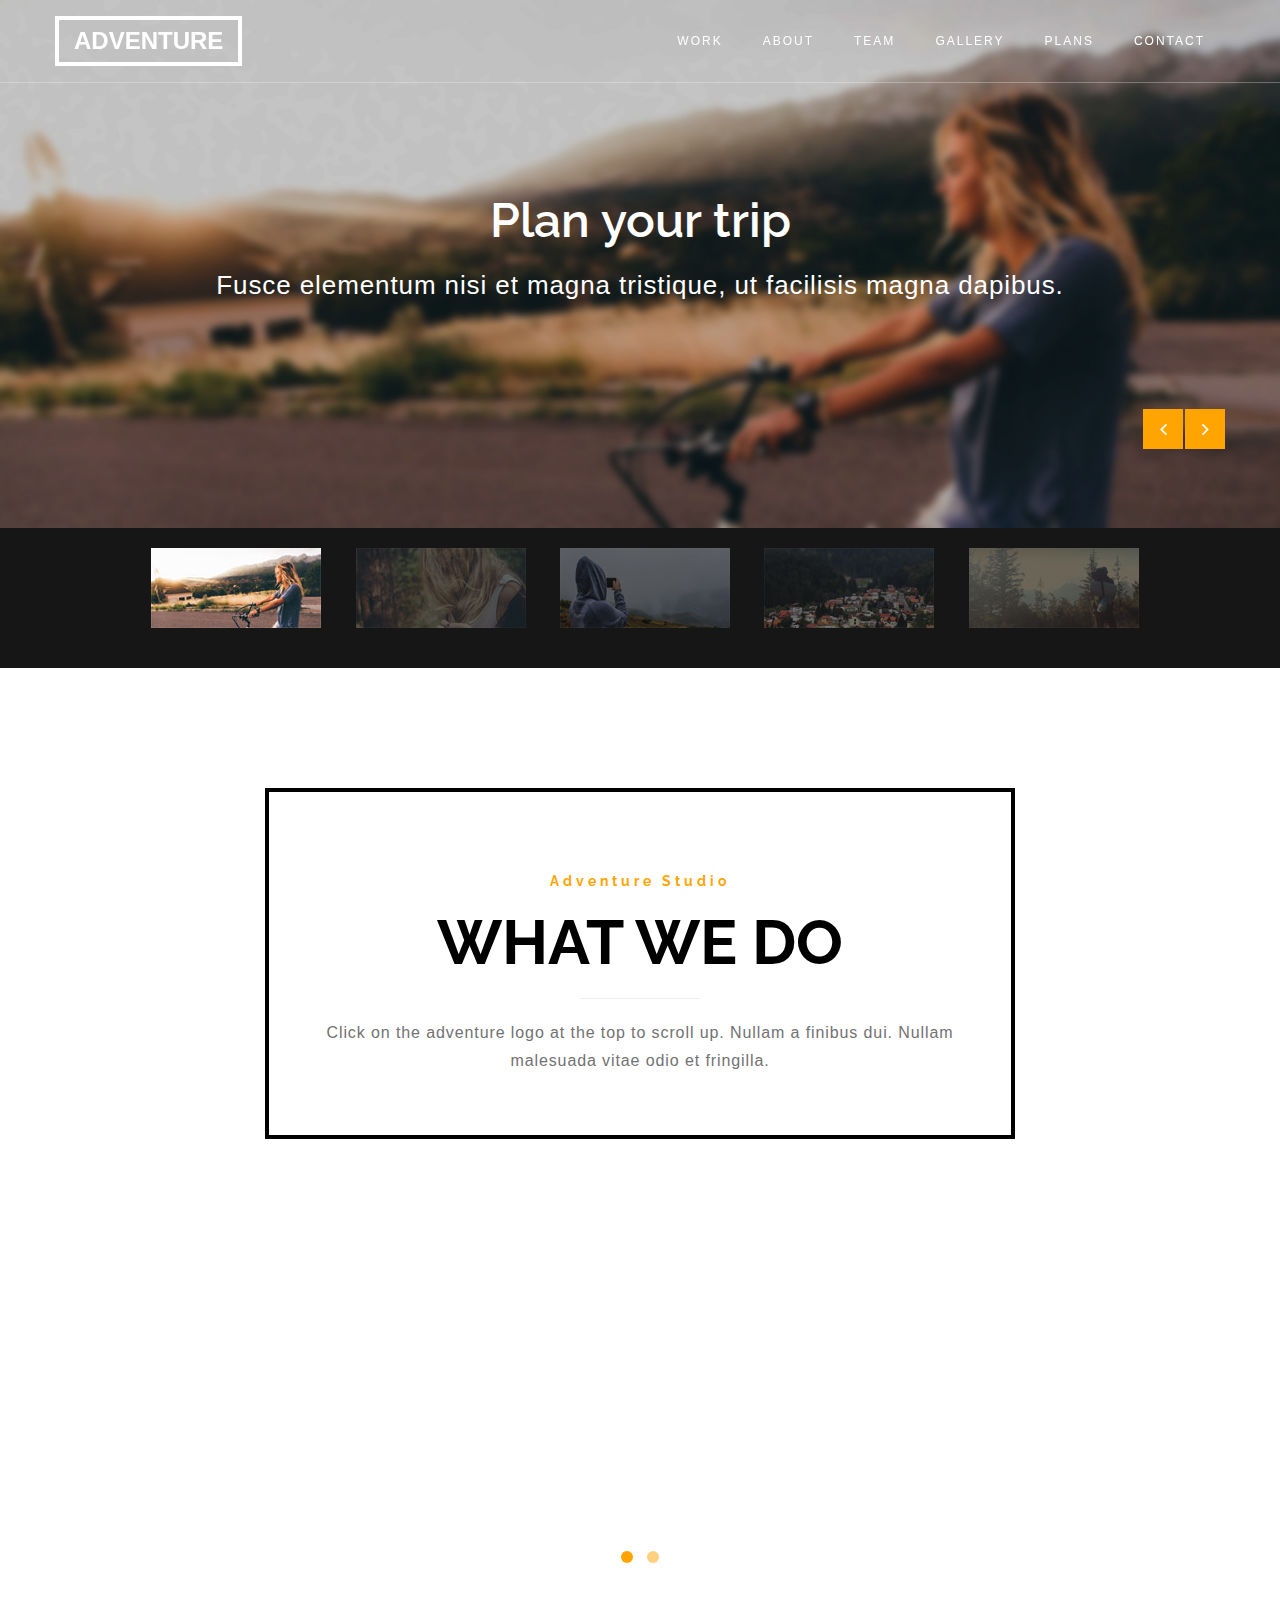
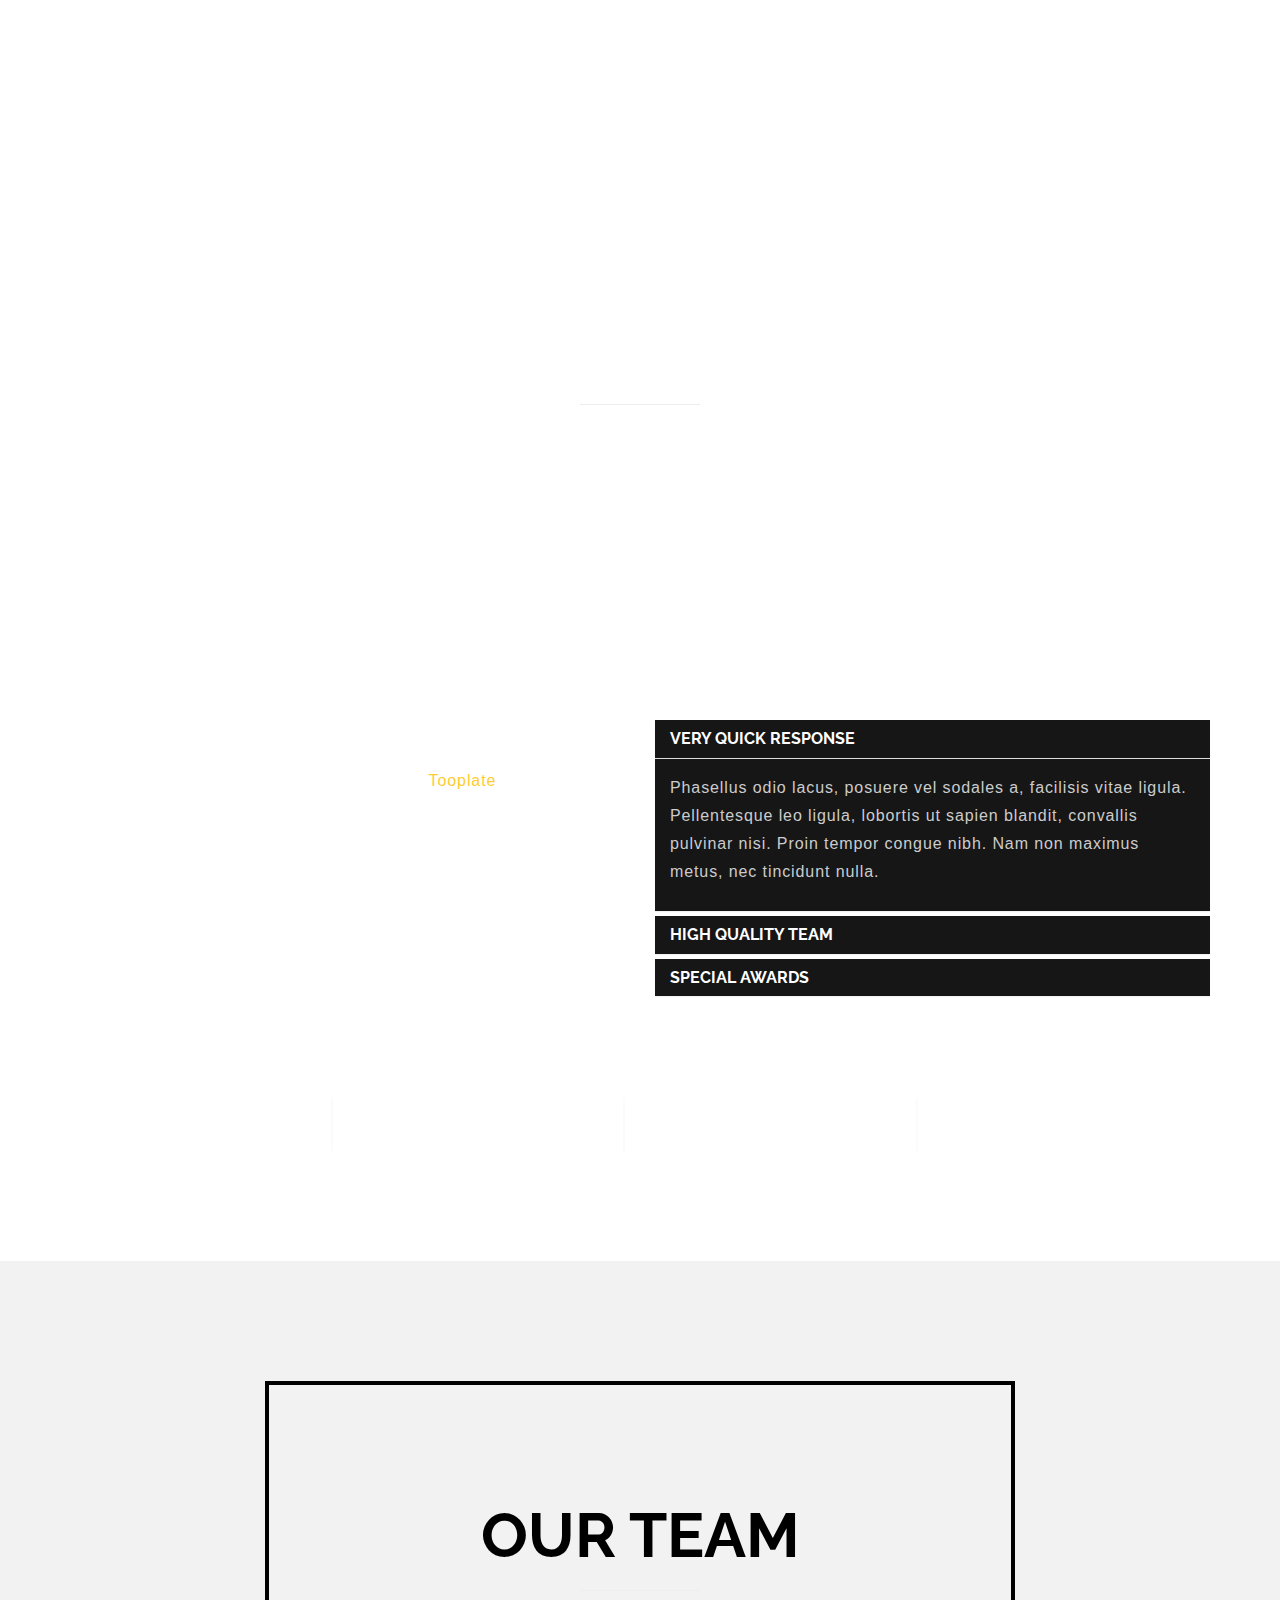
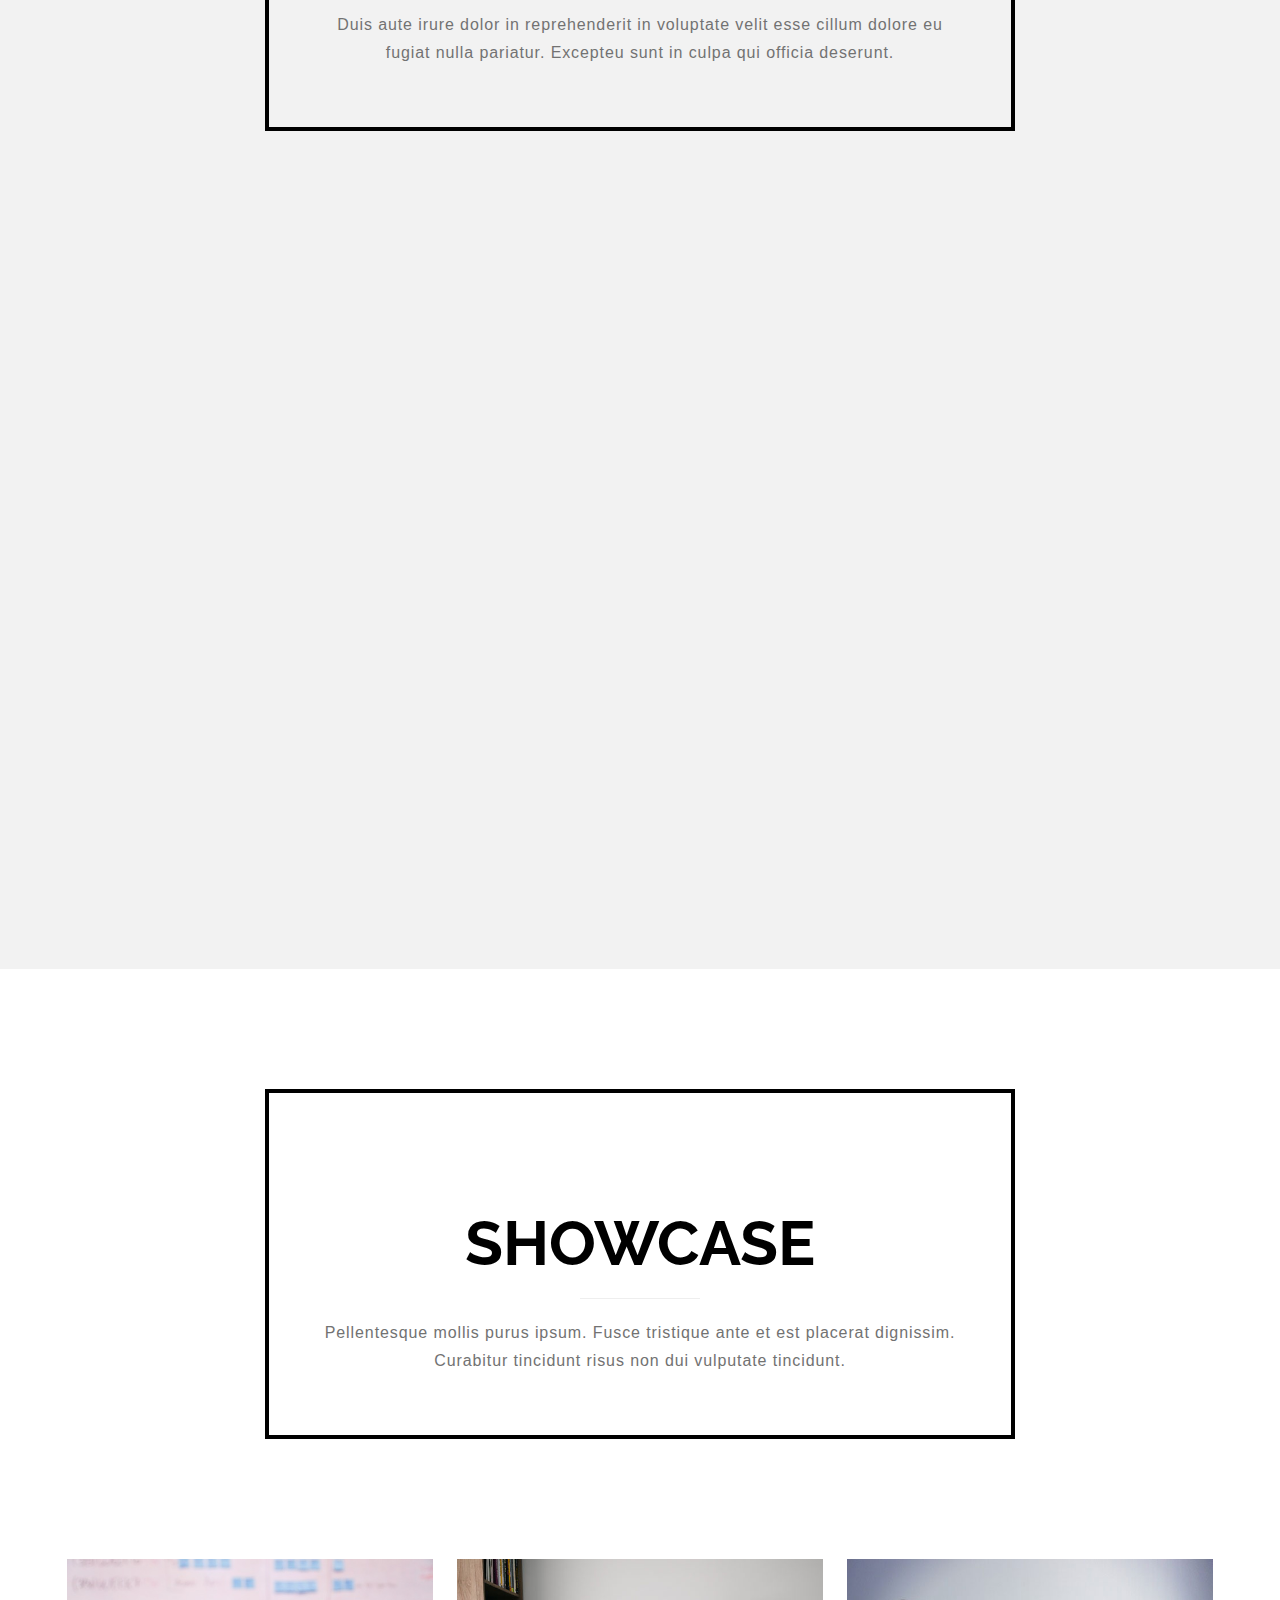
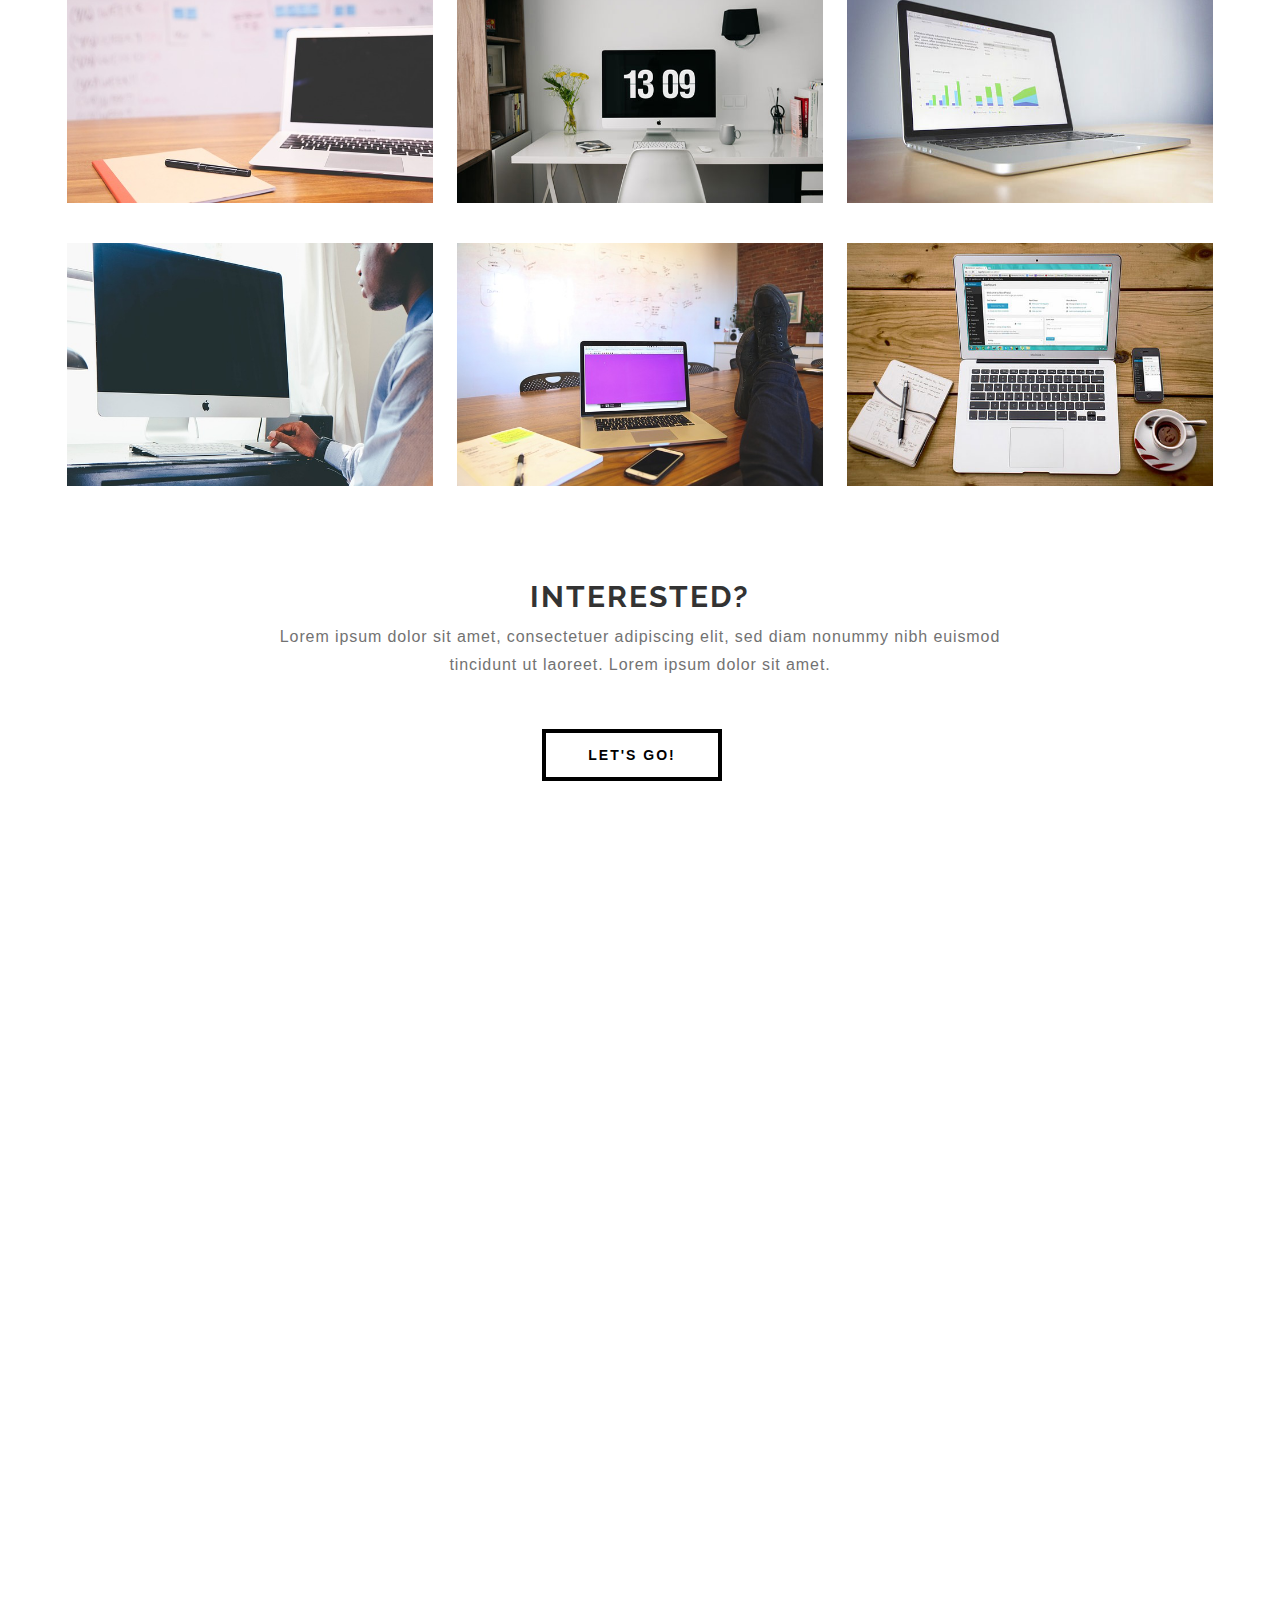
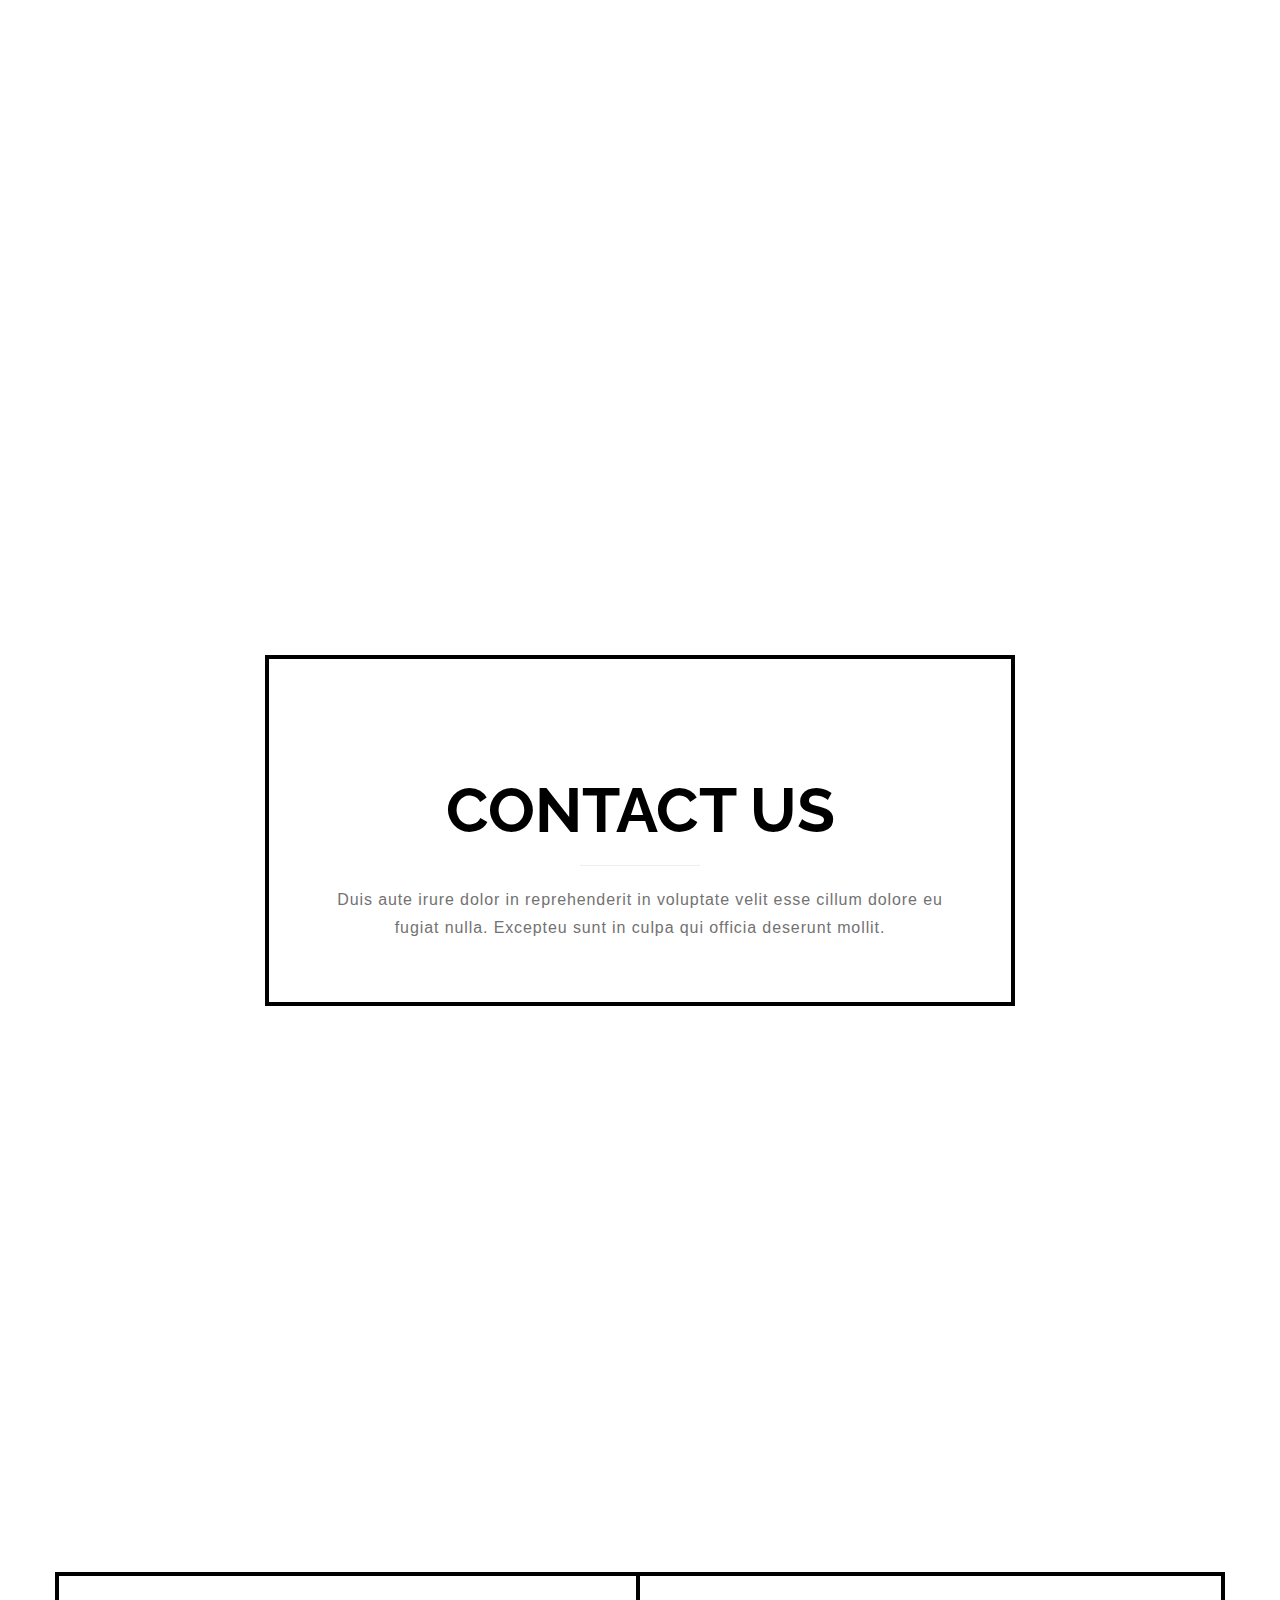
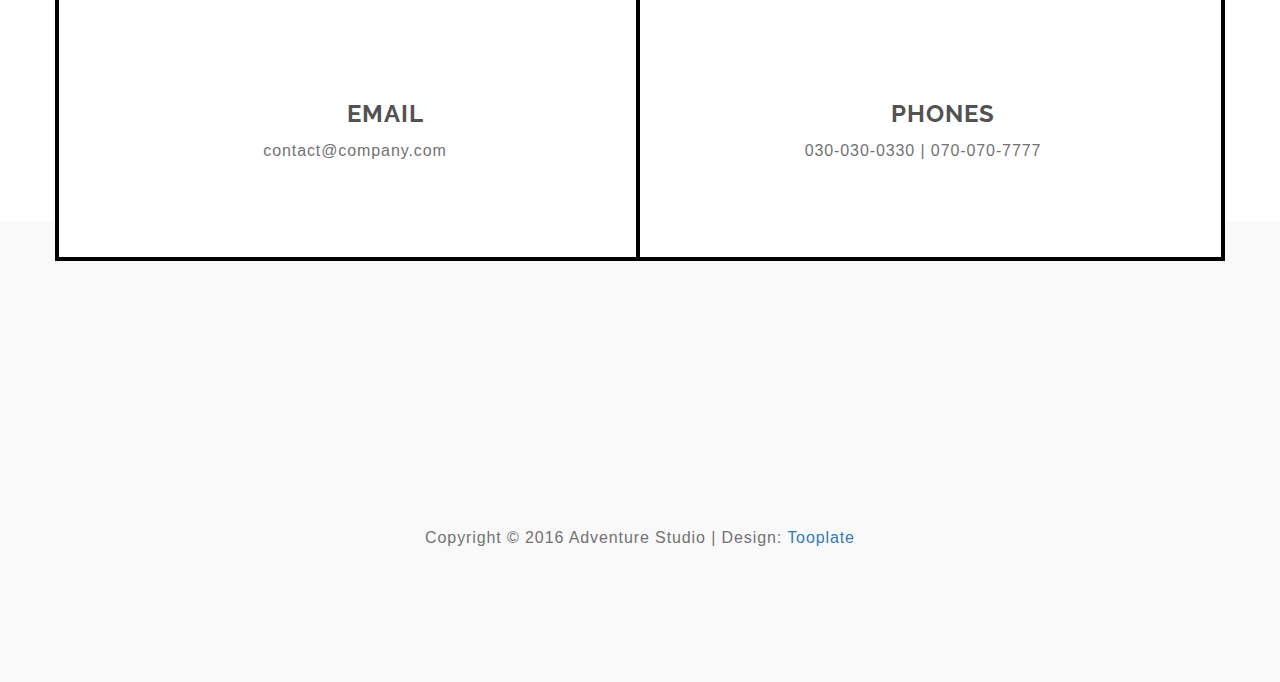
==== index.html @ b0af4a9b "Add files via upload" ====
<!DOCTYPE html>
<html lang="en">
<head>

	<meta charset="utf-8">
    <meta http-equiv="X-UA-Compatible" content="IE=Edge">
	<title>Adventure Bootstrap Template</title>
	<meta name="keywords" content="">
	<meta name="description" content="">
    <meta name="viewport" content="width=device-width, initial-scale=1">
<!--

Template 2078 Adventure

http://www.tooplate.com/view/2078-adventure

-->
	<!-- Bootstrap CSS
   ================================================== -->
	<link rel="stylesheet" href="css/bootstrap.min.css">

	<!-- Animate CSS
   ================================================== -->
	<link rel="stylesheet" href="css/animate.min.css">

	<!-- Font Icons
   ================================================== -->
	<link rel="stylesheet" href="css/font-awesome.min.css">
	<link rel="stylesheet" href="css/et-line-font.css">

	<!-- Nivo Lightbox CSS
   ================================================== -->
	<link rel="stylesheet" href="css/nivo-lightbox.css">
	<link rel="stylesheet" href="css/nivo_themes/default/default.css">

	<!-- Owl Carousel CSS
   ================================================== -->
   	<link rel="stylesheet" href="css/owl.theme.css">
	<link rel="stylesheet" href="css/owl.carousel.css">

	<!-- BxSlider CSS
   ================================================== -->
   	<link rel="stylesheet" href="css/bxslider.css">

   	<!-- Main CSS
   	================================================== -->
	<link rel="stylesheet" href="css/style.css">

	<!-- Google web font
   ================================================== -->
	<link href='https://fonts.googleapis.com/css?family=Raleway:700' rel='stylesheet' type='text/css'>
	
</head>

<body data-spy="scroll" data-target=".navbar-collapse" data-offset="50">


<!-- Preloader section
================================================== -->
<section  class="preloader">

	<div class="sk-rotating-plane"></div>

</section>


<!-- Navigation section
================================================== -->
<section class="navbar navbar-fixed-top custom-navbar" role="navigation">
	<div class="container">

		<div class="navbar-header">
			<button class="navbar-toggle" data-toggle="collapse" data-target=".navbar-collapse">
				<span class="icon icon-bar"></span>
				<span class="icon icon-bar"></span>
				<span class="icon icon-bar"></span>
			</button>
			<a href="#home" class="smoothScroll navbar-brand">ADVENTURE</a>
		</div>
		<div class="collapse navbar-collapse">
			<ul class="nav navbar-nav navbar-right">
            
				<!-- <li><a href="#home" class="smoothScroll">HOME</a></li> -->
                
				<li><a href="#work" class="smoothScroll">WORK</a></li>
				<li><a href="#about" class="smoothScroll">ABOUT</a></li>
				<li><a href="#team" class="smoothScroll">TEAM</a></li>
				<li><a href="#portfolio" class="smoothScroll">GALLERY</a></li>
				<li><a href="#plan" class="smoothScroll">PLANS</a></li>
				<li><a href="#contact" class="smoothScroll">CONTACT</a></li>
			</ul>
		</div>

	</div>
</section>


<!-- Homepage section
================================================== -->
<div id="home">
	<div class="site-slider">
        <ul class="bxslider">
			<li>
                <img src="images/slider/slide1.jpg" alt="slider image 1">
                <div class="container">
                    <div class="row">
                        <div class="col-md-12">
                            <div class="slider-caption">
                                <h2>Plan your trip</h2>
                                <p class="color-white">Fusce elementum nisi et magna tristique, ut facilisis magna dapibus.</p>
                            </div>
                        </div>
                    </div>
                </div>
            </li>
            <li>
                <img src="images/slider/slide2.jpg" alt="slider image 2">
                <div class="container caption-wrapper">
                    <div class="slider-caption">
                        <h2>Bootstrap Layout</h2>
                        <p class="color-white">Pellentesque mollis purus ipsum. Fusce tristique ante et est placerat dignissim.</p>
                    </div>
                </div>
            </li>
            <li>
                <img src="images/slider/slide3.jpg" alt="slider image 3">
                <div class="container">
                    <div class="row">
                        <div class="col-md-12">
                            <div class="slider-caption">
                                <h2>Mobile Ready</h2>
                                <p class="color-white">You may modify any content section as you wish.</p>
                            </div>
                        </div>
                    </div>
                </div>
            </li>
            <li>
                <img src="images/slider/slide4.jpg" alt="slider image 4">
                <div class="container">
                    <div class="row">
                        <div class="col-md-12">
                            <div class="slider-caption">
                                <h2>Responsive Theme</h2>
                                <p class="color-white">Phasellus ultrices, nunc et tempus porta, tellus purus elementum.</p>
                            </div>
                        </div>
                    </div>
                </div>
            </li>
            <li>
                <img src="images/slider/slide5.jpg" alt="slider image 5">
                <div class="container">
                    <div class="row">
                        <div class="col-md-12">
                            <div class="slider-caption">
                                <h2>Download it FREE!</h2>
                               <p class="color-white">Duis aute irure dolor in reprehenderit in voluptate velit esse cillum.</p>
                            </div>
                        </div>
                    </div>
                </div>
            </li>
        </ul> <!-- /.bxslider -->
        <div class="bx-thumbnail-wrapper">
            <div class="container">
                <div class="row">
                    <div class="col-md-12">
                        <div id="bx-pager">
                            <a data-slide-index="0" href=""><img src="images/slider/thumb1.jpg" alt="thumbnail 1" /></a>
                            <a data-slide-index="1" href=""><img src="images/slider/thumb2.jpg" alt="thumbnail 2" /></a>
                            <a data-slide-index="2" href=""><img src="images/slider/thumb3.jpg" alt="thumbnail 3" /></a>
                            <a data-slide-index="3" href=""><img src="images/slider/thumb4.jpg" alt="thumbnail 4" /></a>
                            <a data-slide-index="4" href=""><img src="images/slider/thumb5.jpg" alt="thumbnail 5" /></a>
                        </div>
                    </div>
                </div>
            </div>
        </div>
    </div> <!-- /.site-slider -->
</div>


<!-- Work section
================================================== -->
<section id="work" class="parallax-section">
	<div class="container">
		<div class="row">

			<!-- Section title
			================================================== -->
			<div class="col-md-offset-2 col-md-8 col-sm-offset-2 col-sm-8">
				<div class="section-title">
					<h5 class="wow bounceIn">Adventure Studio</h5>
					<h1 class="heading">WHAT WE DO</h1>
					<hr>
					<p>Click on the adventure logo at the top to scroll up. Nullam a finibus dui. Nullam malesuada vitae odio et fringilla.</p>
				</div>
			</div>


			<!-- Work Owl Carousel section
			================================================== -->
			<div id="owl-work" class="owl-carousel">

				<div class="item col-md-4 col-sm-6 wow fadeInUp" data-wow-delay="0.3s">
					<i class="icon-tools medium-icon"></i>
						<h3>SOCIAL MEDIA</h3>
						<hr>
						<p>Duis aute irure dolor in reprehenderit in voluptate velit esse cillum dolore eu fugiat nulla pariatur.</p>
				</div>

				<div class="item col-md-4 col-sm-6 wow fadeInUp" data-wow-delay="0.6s">
					<i class="icon-tablet medium-icon"></i>
						<h3>TRIP PLANNING</h3>
						<hr>
						<p>Duis aute irure dolor in reprehenderit in voluptate velit esse cillum dolore eu fugiat nulla pariatur.</p>
				</div>

				<div class="item col-md-4 col-sm-6 wow fadeInUp" data-wow-delay="0.9s">
					<i class="icon-bike medium-icon"></i>
						<h3>WEB MARKETING</h3>
						<hr>
						<p>Duis aute irure dolor in reprehenderit in voluptate velit esse cillum dolore eu fugiat nulla pariatur.</p>
				</div>

				<div class="item col-md-4 col-sm-6 wow fadeInUp" data-wow-delay="0.9s">
					<i class="icon-flag medium-icon"></i>
						<h3>EXPLORING PLACES</h3>
						<hr>
						<p>Duis aute irure dolor in reprehenderit in voluptate velit esse cillum dolore eu fugiat nulla pariatur.</p>
				</div>

				<div class="item col-md-4 col-sm-6 wow fadeInUp" data-wow-delay="0.9s">
					<i class="icon-basket medium-icon"></i>
						<h3>RECREATIONS</h3>
						<hr>
						<p>Duis aute irure dolor in reprehenderit in voluptate velit esse cillum dolore eu fugiat nulla pariatur.</p>
				</div>

			</div>

		</div>
	</div>
</section>


<!-- About section
================================================== -->
<section id="about" class="parallax-section">
	<div class="container">
		<div class="row">

			<!-- Section title
			================================================== -->
			<div class="col-md-offset-2 col-md-8 col-sm-offset-2 col-sm-8">
				<div class="section-title">
					<h5 class="wow bounceIn">ACTIVE PEOPLE</h5>
					<h1 class="heading color-white">WHO WE ARE</h1>
					<hr>
					<p class="color-white">Duis aute irure dolor in reprehenderit in voluptate velit esse cillum dolore eu fugiat nulla pariatur. Excepteu sunt in culpa qui officia deserunt.</p>
				</div>
			</div>

			<div class="col-md-6 col-sm-12">
				<h3 class="color-white">OUR STORY</h3>
				<h2>ADVENTURE STUDIO</h2>
				<p class="color-white">Adventure is free Bootstrap web template by <a rel="nofollow" href="http://www.tooplate.com" target="_parent">Tooplate</a>. Download, edit, and use this layout for your website. Feel free to modify or remove anything to meet your requirements. Excepteu sunt in culpa qui officia deserunt mollit.</p>
				<p class="color-white">Excepteu sunt in culpa qui officia deserunt mollit anim id. Duis aute irure dolor in reprehenderit in voluptate velit esse cillum dolore eu fugiat nulla pariatur.</p>
			</div>

			<div class="col-md-6 col-sm-12">
				<h2 class="mobile-top">WHY CHOOSE US?</h2>
				<div class="panel-group" id="accordion" role="tablist" aria-multiselectable="true">

  					<div class="panel panel-default">
   						<div class="panel-heading" role="tab" id="headingOne">
      						<h4 class="panel-title">
        						<a role="button" data-toggle="collapse" data-parent="#accordion" href="#collapseOne" aria-expanded="true" aria-controls="collapseOne">
          							Very Quick Response
        						</a>
      						</h4>
    					</div>
   						<div id="collapseOne" class="panel-collapse collapse in" role="tabpanel" aria-labelledby="headingOne">
      						<div class="panel-body">
        						<p>Phasellus odio lacus, posuere vel sodales a, facilisis vitae ligula. Pellentesque leo ligula, lobortis ut sapien blandit, convallis pulvinar nisi. Proin tempor congue nibh. Nam non maximus metus, nec tincidunt nulla.</p>
      						</div>
   						 </div>
 					 </div>

    				<div class="panel panel-default">
   						<div class="panel-heading" role="tab" id="headingTwo">
      						<h4 class="panel-title">
        						<a role="button" data-toggle="collapse" data-parent="#accordion" href="#collapseTwo" aria-expanded="true" aria-controls="collapseTwo">
          							High Quality Team
        						</a>
      						</h4>
    					</div>
   						<div id="collapseTwo" class="panel-collapse collapse" role="tabpanel" aria-labelledby="headingTwo">
      						<div class="panel-body">
        						<p>Nullam vehicula tincidunt ultrices. Curabitur id magna velit. Pellentesque habitant morbi tristique senectus et netus et malesuada fames ac turpis egestas. Ut pretium tortor ultrices ligula dictum placerat. Donec eget augue sapien. Curabitur vel orci magna. Sed id eros consequat nibh congue euismod.</p>
      						</div>
   						 </div>
 					 </div>

 					 <div class="panel panel-default">
   						<div class="panel-heading" role="tab" id="headingThree">
      						<h4 class="panel-title">
        						<a role="button" data-toggle="collapse" data-parent="#accordion" href="#collapseThree" aria-expanded="true" aria-controls="collapseThree">
          							Special Awards
        						</a>
      						</h4>
    					</div>
   						<div id="collapseThree" class="panel-collapse collapse" role="tabpanel" aria-labelledby="headingThree">
      						<div class="panel-body">
        						<p>Morbi pellentesque nisl at sapien congue facilisis. Proin consequat pharetra hendrerit. Aliquam vulputate, ligula ut pellentesque molestie, dolor nisi semper augue, sit amet porta risus sem non sapien. Cras vel pulvinar sapien, in consequat purus. Aliquam at varius augue.</p>
      						</div>
   						 </div>
 					 </div>

 				 </div>
			</div>

			<div class="col-md-3 col-sm-3 col-xs-6">
				<div class="about-fact border-right">
					<span>32</span>
					<h4>TOURS</h4>
				</div>
			</div>

			<div class="col-md-3 col-sm-3 col-xs-6">
				<div class="about-fact border-right">
					<span>16</span>
					<h4>AWARDS</h4>
				</div>
			</div>

			<div class="col-md-3 col-sm-3 col-xs-6">
				<div class="about-fact border-right">
					<span>128</span>
					<h4>TRIPS</h4>
				</div>
			</div>

			<div class="col-md-3 col-sm-3 col-xs-6">
				<div class="about-fact">
					<span>24</span>
					<h4>PLANS</h4>
				</div>
			</div>

		</div>
	</div>
</section>


<!-- team section
================================================== -->
<section id="team" class="parallax-section">
	<div class="container">
		<div class="row">

			<!-- Section title
			================================================== -->
			<div class="col-md-offset-2 col-md-8 col-sm-offset-2 col-sm-8">
				<div class="section-title">
					<h5 class="wow bounceIn">WE ARE READY</h5>
					<h1 class="heading">OUR TEAM</h1>
					<hr>
					<p>Duis aute irure dolor in reprehenderit in voluptate velit esse cillum dolore eu fugiat nulla pariatur. Excepteu sunt in culpa qui officia deserunt.</p>
				</div>
			</div>

			<div class="col-md-4 col-sm-6 wow fadeInUp" data-wow-delay="0.9s">
				<div class="team-wrapper">
					<img src="images/team1.jpg" class="img-responsive" alt="team img">
						<div class="team-des">
							<h4>George Chan</h4>
							<h3>Trip Planner</h3>
							<ul class="social-icon">
								<li><a href="#" class="fa fa-facebook wow fadeIn" data-wow-delay="0.3s"></a></li>
								<li><a href="#" class="fa fa-twitter wow fadeIn" data-wow-delay="0.6s"></a></li>
								<li><a href="#" class="fa fa-dribbble wow fadeIn" data-wow-delay="0.6s"></a></li>
								<li><a href="#" class="fa fa-behance wow fadeIn" data-wow-delay="0.6"></a></li>
							</ul>
						</div>
				</div>
			</div>

			<div class="col-md-4 col-sm-6 wow fadeInUp" data-wow-delay="1.3s">
				<div class="team-wrapper">
					<img src="images/team2.jpg" class="img-responsive" alt="team img">
						<div class="team-des">
							<h4>Kitty Sandar</h4>
							<h3>Trip Manager</h3>
							<ul class="social-icon">
								<li><a href="#" class="fa fa-facebook wow fadeIn" data-wow-delay="0.3s"></a></li>
								<li><a href="#" class="fa fa-twitter wow fadeIn" data-wow-delay="0.6s"></a></li>
								<li><a href="#" class="fa fa-dribbble wow fadeIn" data-wow-delay="0.6s"></a></li>
								<li><a href="#" class="fa fa-behance wow fadeIn" data-wow-delay="0.6"></a></li>
							</ul>
						</div>
				</div>
			</div>

			<div class="col-md-4 col-sm-6 wow fadeInUp" data-wow-delay="1.6s">
				<div class="team-wrapper">
					<img src="images/team3.jpg" class="img-responsive" alt="team img">
						<div class="team-des">
							<h4>Johnny Lynn</h4>
							<h3>Location Explorer</h3>
							<ul class="social-icon">
								<li><a href="#" class="fa fa-facebook wow fadeIn" data-wow-delay="0.3s"></a></li>
								<li><a href="#" class="fa fa-twitter wow fadeIn" data-wow-delay="0.6s"></a></li>
								<li><a href="#" class="fa fa-dribbble wow fadeIn" data-wow-delay="0.6s"></a></li>
								<li><a href="#" class="fa fa-behance wow fadeIn" data-wow-delay="0.6"></a></li>
							</ul>
						</div>
				</div>
			</div>

		</div>
	</div>
</section>


<!-- Portfolio section
================================================== -->
<section id="portfolio" class="parallax-section">
	<div class="container">
		<div class="row">

			<!-- Section title
			================================================== -->
			<div class="col-md-offset-2 col-md-8 col-sm-offset-2 col-sm-8">
				<div class="section-title">
					<h5 class="wow bounceIn">WE ARE DELIGENT</h5>
					<h1 class="heading">SHOWCASE</h1>
					<hr>
					<p>Pellentesque mollis purus ipsum. Fusce tristique ante et est placerat dignissim. Curabitur tincidunt risus non dui vulputate tincidunt.</p>
				</div>
			</div>

            <div class="col-md-4 col-sm-6">
				<div class="grid">
              		<figure class="effect-zoe">
						<img src="images/portfolio-img1.jpg" alt="portfolio img"/>
							<figcaption>
								<h2>Mobile App</h2>
								<p class="icon-links">
									<a href="images/portfolio-img1.jpg" data-lightbox-gallery="portfolio-gallery"><span class="icon icon-attachment"></span></a>
								</p>
							</figcaption>			
					</figure>
				</div>
            </div>   

            <div class="col-md-4 col-sm-6">
				<div class="grid">
              		<figure class="effect-zoe">
						<img src="images/portfolio-img2.jpg" alt="portfolio img"/>
							<figcaption>
								<h2>Trip Planning</h2>
								<p class="icon-links">
									<a href="images/portfolio-img2.jpg" data-lightbox-gallery="portfolio-gallery"><span class="icon icon-attachment"></span></a>
								</p>
							</figcaption>			
					</figure>
				</div>
            </div> 

            <div class="col-md-4 col-sm-6">
				<div class="grid">
              		<figure class="effect-zoe">
						<img src="images/portfolio-img3.jpg" alt="portfolio img"/>
							<figcaption>
								<h2>Scheduling</h2>
								<p class="icon-links">
									<a href="images/portfolio-img3.jpg" data-lightbox-gallery="portfolio-gallery"><span class="icon icon-attachment"></span></a>
								</p>
							</figcaption>			
					</figure>
				</div>
            </div> 
          	
          	<div class="col-md-4 col-sm-6">
				<div class="grid">
              		<figure class="effect-zoe">
						<img src="images/portfolio-img4.jpg" alt="portfolio img"/>
							<figcaption>
								<h2>Arranging</h2>
								<p class="icon-links">
									<a href="images/portfolio-img4.jpg" data-lightbox-gallery="portfolio-gallery"><span class="icon icon-attachment"></span></a>
								</p>
							</figcaption>			
					</figure>
				</div>
            </div> 

            <div class="col-md-4 col-sm-6">
				<div class="grid">
              		<figure class="effect-zoe">
						<img src="images/portfolio-img5.jpg" alt="portfolio img"/>
							<figcaption>
								<h2>Organizing</h2>
								<p class="icon-links">
									<a href="images/portfolio-img5.jpg" data-lightbox-gallery="portfolio-gallery"><span class="icon icon-attachment"></span></a>
								</p>
							</figcaption>			
					</figure>
				</div>
            </div> 

            <div class="col-md-4 col-sm-6">
				<div class="grid">
              		<figure class="effect-zoe">
						<img src="images/portfolio-img6.jpg" alt="portfolio img"/>
							<figcaption>
								<h2>Grouping</h2>
								<p class="icon-links">
									<a href="images/portfolio-img6.jpg" data-lightbox-gallery="portfolio-gallery"><span class="icon icon-attachment"></span></a>
								</p>
							</figcaption>			
					</figure>
				</div>
            </div> 

            <!-- Portfolio bottom section
			================================================== -->
            <div class="col-md-offset-2 col-md-8 col-sm-12">
            	<div class="portfolio-bottom">
            		<h2>INTERESTED?</h2>
					<p>Lorem ipsum dolor sit amet, consectetuer adipiscing elit, sed diam nonummy nibh euismod tincidunt ut laoreet. Lorem ipsum dolor sit 	amet.</p>
					<a href="#plan" class="smoothScroll btn btn-default">LET'S GO!</a>
            	</div>
            </div>    

		</div>
	</div>
</section>		


<!-- Plan section
================================================== -->
<section id="plan" class="parallax-section">
	<div class="container">
		<div class="row">

			<!-- Section title
			================================================== -->
			<div class="col-md-offset-2 col-md-8 col-sm-offset-2 col-sm-8 wow fadeInUp">
				<div class="section-title">
					<h5 class="wow bounceIn">UNIQUE ADVENTURES</h5>
					<h1 class="heading color-white">TRIP PLANS</h1>
					<hr>
					<p class="color-white">Duis aute irure dolor in reprehenderit in voluptate velit esse cillum dolore eu fugiat nulla pariatur. Excepteu sunt in culpa qui officia deserunt.</p>
				</div>
			</div>

			<div class="col-md-4 col-sm-6 wow fadeInUp" data-wow-delay="0.3s">
				<div class="plan">
					<h2 class="plan-title">Villager</h2>
					<div class="plan-price">
						<h1 class="plan-price-title">$500 / <small>trip</small></h1>
					</div>
					<ul class="plan-list">
						<li>4 days 3 nights</li>
						<li>Explore Forest</li>
						<li>Visit Waterfalls</li>
						<li>Group of 10 people</li>
					</ul>
					<div class="plan-button">
						<button class="btn btn-default">CHOOSE PLAN</button>
					</div>
				</div>
			</div>

			<div class="col-md-4 col-sm-6 wow fadeInUp" data-wow-delay="0.6s">
				<div class="plan">
					<h2 class="plan-title">Tourer</h2>
					<div class="plan-price">
						<h1 class="plan-price-title">$800 / <small>trip</small></h1>
					</div>
					<ul class="plan-list">
						<li>8 days 7 nights</li>
						<li>Explore Mountains</li>
						<li>Touring Villages</li>
						<li>Group of 15 people</li>
					</ul>
					<div class="plan-button">
						<button class="btn btn-default">CHOOSE PLAN</button>
					</div>
				</div>
			</div>

			<div class="col-md-4 col-sm-6 wow fadeInUp" data-wow-delay="0.9s">
				<div class="plan">
					<h2 class="plan-title">Explorer</h2>
					<div class="plan-price">
						<h1 class="plan-price-title">$1,400 / <small>trip</small></h1>
					</div>
					<ul class="plan-list">
						<li>12 days 11 nights</li>
						<li>Multiple Cities</li>
						<li>Unique Experiences</li>
						<li>Group of 20 people</li>
					</ul>
					<div class="plan-button">
						<button class="btn btn-default">CHOOSE PLAN</button>
					</div>
				</div>
			</div>

		</div>
	</div>
</section>


<!-- Contact section
================================================== -->
<section id="contact" class="parallax-section">
	<div class="container">
		<div class="row">

			<!-- Section title
			================================================== -->
			<div class="col-md-offset-2 col-md-8 col-sm-offset-2 col-sm-8">
				<div class="section-title">
					<h5 class="wow bounceIn">PLAN YOUR TRIP</h5>
					<h1 class="heading">CONTACT US</h1>
					<hr>
					<p>Duis aute irure dolor in reprehenderit in voluptate velit esse cillum dolore eu fugiat nulla. Excepteu sunt in culpa qui officia deserunt mollit.</p>
				</div>
			</div>

			<!-- Contact form section
			================================================== -->
			<div class="col-md-offset-1 col-md-10 col-sm-12">
				<form action="#" method="post" class="wow fadeInUp" data-wow-delay="0.6s">
					<div class="col-md-4 col-sm-6">
						<input type="text" class="form-control" placeholder="Name" name="name">
					</div>
					<div class="col-md-4 col-sm-6">
						<input type="email" class="form-control" placeholder="Email" name="email">
					</div>
					<div class="col-md-4 col-sm-12">
						<input type="text" class="form-control" placeholder="Subject" name="subject">
					</div>
					<div class="col-md-12 col-sm-12">
						<textarea class="form-control" placeholder="Message" rows="7" name"message"></textarea>
					</div>
					<div class="col-md-offset-2 col-md-8 col-sm-offset-2 col-sm-8">
						<input type="submit" class="form-control" value="SHOOT MESSAGE">
					</div>
				</form>
			</div>

			<!-- Contact detail section
			================================================== -->
			<div class="contact-detail col-md-12 col-sm-12">
				<div class="col-md-6 col-sm-6">
					<h3><i class="icon-envelope medium-icon wow bounceIn" data-wow-delay="0.6s"></i> EMAIL</h3>
					<p>contact@company.com</p>
				</div>
				<div class="col-md-6 col-sm-6">
					<h3><i class="icon-phone medium-icon wow bounceIn" data-wow-delay="0.6s"></i> PHONES</h3>
					<p>030-030-0330 | 070-070-7777</p>
				</div>
			</div>

		</div>
	</div>
</section>


<!-- Footer section
================================================== -->
<footer>
	<div class="container">
		<div class="row">
			<div class="col-md-12 col-sm-12">

				<h2 class="wow bounceIn">ADVENTURE STUDIO</h2>
				<ul class="social-icon">
					<li><a href="#" class="fa fa-facebook wow fadeIn" data-wow-delay="0.3s"></a></li>
					<li><a href="#" class="fa fa-twitter wow fadeIn" data-wow-delay="0.6s"></a></li>
					<li><a href="#" class="fa fa-dribbble wow fadeIn" data-wow-delay="0.9s"></a></li>
					<li><a href="#" class="fa fa-behance wow fadeIn" data-wow-delay="1s"></a></li>
					<li><a href="#" class="fa fa-github wow fadeIn" data-wow-delay="1.3s"></a></li>
					<li><a href="#" class="fa fa-tumblr wow fadeIn" data-wow-delay="1.6s"></a></li>
				</ul>
				<p>Copyright &copy; 2016 Adventure Studio 
                
                | Design: <a rel="nofollow" href="http://www.tooplate.com/free-templates" target="_parent">Tooplate</a></p>

			</div>
		</div>
	</div>
</footer>


<!-- Javascript 
================================================== -->
<script src="js/jquery.js"></script>
<script src="js/bootstrap.min.js"></script>
<script src="js/smoothscroll.js"></script>
<script src="js/nivo-lightbox.min.js"></script>
<script src="js/jquery.easing-1.3.js"></script>
<script src="js/plugins.js"></script>
<script src="js/owl.carousel.min.js"></script>
<script src="js/jquery.parallax.js"></script>
<script src="js/wow.min.js"></script>
<script src="js/custom.js"></script>

</body>
</html>
---- css/et-line-font.css ----
@font-face {
	font-family: 'et-line';
	src:url('../fonts/et-line.eot');
	src:url('../fonts/et-line.eot?#iefix') format('embedded-opentype'),
		url('../fonts/et-line.woff') format('woff'),
		url('../fonts/et-line.ttf') format('truetype'),
		url('../fonts/et-line.svg#et-line') format('svg');
	font-weight: normal;
	font-style: normal;
}

/* Use the following CSS code if you want to use data attributes for inserting your icons */
[data-icon]:before {
	font-family: 'et-line';
	content: attr(data-icon);
	speak: none;
	font-size: 40px;
	font-weight: normal;
	font-variant: normal;
	text-transform: none;
	line-height: 1;
	-webkit-font-smoothing: antialiased;
	-moz-osx-font-smoothing: grayscale;
	display:inline-block;
}

/* Use the following CSS code if you want to have a class per icon */
/*
Instead of a list of all class selectors,
you can use the generic selector below, but it's slower:
[class*="icon-"] {
*/
.icon-mobile, .icon-laptop, .icon-desktop, .icon-tablet, .icon-phone, .icon-document, .icon-documents, .icon-search, .icon-clipboard, .icon-newspaper, .icon-notebook, .icon-book-open, .icon-browser, .icon-calendar, .icon-presentation, .icon-picture, .icon-pictures, .icon-video, .icon-camera, .icon-printer, .icon-toolbox, .icon-briefcase, .icon-wallet, .icon-gift, .icon-bargraph, .icon-grid, .icon-expand, .icon-focus, .icon-edit, .icon-adjustments, .icon-ribbon, .icon-hourglass, .icon-lock, .icon-megaphone, .icon-shield, .icon-trophy, .icon-flag, .icon-map, .icon-puzzle, .icon-basket, .icon-envelope, .icon-streetsign, .icon-telescope, .icon-gears, .icon-key, .icon-paperclip, .icon-attachment, .icon-pricetags, .icon-lightbulb, .icon-layers, .icon-pencil, .icon-tools, .icon-tools-2, .icon-scissors, .icon-paintbrush, .icon-magnifying-glass, .icon-circle-compass, .icon-linegraph, .icon-mic, .icon-strategy, .icon-beaker, .icon-caution, .icon-recycle, .icon-anchor, .icon-profile-male, .icon-profile-female, .icon-bike, .icon-wine, .icon-hotairballoon, .icon-globe, .icon-genius, .icon-map-pin, .icon-dial, .icon-chat, .icon-heart, .icon-cloud, .icon-upload, .icon-download, .icon-target, .icon-hazardous, .icon-piechart, .icon-speedometer, .icon-global, .icon-compass, .icon-lifesaver, .icon-clock, .icon-aperture, .icon-quote, .icon-scope, .icon-alarmclock, .icon-refresh, .icon-happy, .icon-sad, .icon-facebook, .icon-twitter, .icon-googleplus, .icon-rss, .icon-tumblr, .icon-linkedin, .icon-dribbble {
	font-family: 'et-line';
	speak: none;
	font-style: normal;
	font-weight: normal;
	font-variant: normal;
	text-transform: none;
	line-height: 1;
	-webkit-font-smoothing: antialiased;
	-moz-osx-font-smoothing: grayscale;
	display:inline-block;
}
.icon-mobile:before {
	content: "\e000";
}
.icon-laptop:before {
	content: "\e001";
}
.icon-desktop:before {
	content: "\e002";
}
.icon-tablet:before {
	content: "\e003";
}
.icon-phone:before {
	content: "\e004";
}
.icon-document:before {
	content: "\e005";
}
.icon-documents:before {
	content: "\e006";
}
.icon-search:before {
	content: "\e007";
}
.icon-clipboard:before {
	content: "\e008";
}
.icon-newspaper:before {
	content: "\e009";
}
.icon-notebook:before {
	content: "\e00a";
}
.icon-book-open:before {
	content: "\e00b";
}
.icon-browser:before {
	content: "\e00c";
}
.icon-calendar:before {
	content: "\e00d";
}
.icon-presentation:before {
	content: "\e00e";
}
.icon-picture:before {
	content: "\e00f";
}
.icon-pictures:before {
	content: "\e010";
}
.icon-video:before {
	content: "\e011";
}
.icon-camera:before {
	content: "\e012";
}
.icon-printer:before {
	content: "\e013";
}
.icon-toolbox:before {
	content: "\e014";
}
.icon-briefcase:before {
	content: "\e015";
}
.icon-wallet:before {
	content: "\e016";
}
.icon-gift:before {
	content: "\e017";
}
.icon-bargraph:before {
	content: "\e018";
}
.icon-grid:before {
	content: "\e019";
}
.icon-expand:before {
	content: "\e01a";
}
.icon-focus:before {
	content: "\e01b";
}
.icon-edit:before {
	content: "\e01c";
}
.icon-adjustments:before {
	content: "\e01d";
}
.icon-ribbon:before {
	content: "\e01e";
}
.icon-hourglass:before {
	content: "\e01f";
}
.icon-lock:before {
	content: "\e020";
}
.icon-megaphone:before {
	content: "\e021";
}
.icon-shield:before {
	content: "\e022";
}
.icon-trophy:before {
	content: "\e023";
}
.icon-flag:before {
	content: "\e024";
}
.icon-map:before {
	content: "\e025";
}
.icon-puzzle:before {
	content: "\e026";
}
.icon-basket:before {
	content: "\e027";
}
.icon-envelope:before {
	content: "\e028";
}
.icon-streetsign:before {
	content: "\e029";
}
.icon-telescope:before {
	content: "\e02a";
}
.icon-gears:before {
	content: "\e02b";
}
.icon-key:before {
	content: "\e02c";
}
.icon-paperclip:before {
	content: "\e02d";
}
.icon-attachment:before {
	content: "\e02e";
}
.icon-pricetags:before {
	content: "\e02f";
}
.icon-lightbulb:before {
	content: "\e030";
}
.icon-layers:before {
	content: "\e031";
}
.icon-pencil:before {
	content: "\e032";
}
.icon-tools:before {
	content: "\e033";
}
.icon-tools-2:before {
	content: "\e034";
}
.icon-scissors:before {
	content: "\e035";
}
.icon-paintbrush:before {
	content: "\e036";
}
.icon-magnifying-glass:before {
	content: "\e037";
}
.icon-circle-compass:before {
	content: "\e038";
}
.icon-linegraph:before {
	content: "\e039";
}
.icon-mic:before {
	content: "\e03a";
}
.icon-strategy:before {
	content: "\e03b";
}
.icon-beaker:before {
	content: "\e03c";
}
.icon-caution:before {
	content: "\e03d";
}
.icon-recycle:before {
	content: "\e03e";
}
.icon-anchor:before {
	content: "\e03f";
}
.icon-profile-male:before {
	content: "\e040";
}
.icon-profile-female:before {
	content: "\e041";
}
.icon-bike:before {
	content: "\e042";
}
.icon-wine:before {
	content: "\e043";
}
.icon-hotairballoon:before {
	content: "\e044";
}
.icon-globe:before {
	content: "\e045";
}
.icon-genius:before {
	content: "\e046";
}
.icon-map-pin:before {
	content: "\e047";
}
.icon-dial:before {
	content: "\e048";
}
.icon-chat:before {
	content: "\e049";
}
.icon-heart:before {
	content: "\e04a";
}
.icon-cloud:before {
	content: "\e04b";
}
.icon-upload:before {
	content: "\e04c";
}
.icon-download:before {
	content: "\e04d";
}
.icon-target:before {
	content: "\e04e";
}
.icon-hazardous:before {
	content: "\e04f";
}
.icon-piechart:before {
	content: "\e050";
}
.icon-speedometer:before {
	content: "\e051";
}
.icon-global:before {
	content: "\e052";
}
.icon-compass:before {
	content: "\e053";
}
.icon-lifesaver:before {
	content: "\e054";
}
.icon-clock:before {
	content: "\e055";
}
.icon-aperture:before {
	content: "\e056";
}
.icon-quote:before {
	content: "\e057";
}
.icon-scope:before {
	content: "\e058";
}
.icon-alarmclock:before {
	content: "\e059";
}
.icon-refresh:before {
	content: "\e05a";
}
.icon-happy:before {
	content: "\e05b";
}
.icon-sad:before {
	content: "\e05c";
}
.icon-facebook:before {
	content: "\e05d";
}
.icon-twitter:before {
	content: "\e05e";
}
.icon-googleplus:before {
	content: "\e05f";
}
.icon-rss:before {
	content: "\e060";
}
.icon-tumblr:before {
	content: "\e061";
}
.icon-linkedin:before {
	content: "\e062";
}
.icon-dribbble:before {
	content: "\e063";
}
---- css/nivo_themes/default/default.css ----
/*
 * Nivo Lightbox Default Theme v1.0
 * http://dev7studios.com/nivo-lightbox
 *
 * Copyright 2013, Dev7studios
 * Free to use and abuse under the MIT license.
 * http://www.opensource.org/licenses/mit-license.php
 */
 
.nivo-lightbox-theme-default.nivo-lightbox-overlay { 
	background: #666;
	background: rgba(0,0,0,0.6); 
}
.nivo-lightbox-theme-default .nivo-lightbox-content.nivo-lightbox-loading { background: url(loading.gif) no-repeat 50% 50%; }

.nivo-lightbox-theme-default .nivo-lightbox-nav {
	top: 10%;
	width: 8%;
	height: 80%;
	text-indent: -9999px;
	background-repeat: no-repeat;
	background-position: 50% 50%;
	opacity: 0.5;
}
.nivo-lightbox-theme-default .nivo-lightbox-nav:hover { 
	opacity: 1; 
	background-color: rgba(0,0,0,0.5);
}
.nivo-lightbox-theme-default .nivo-lightbox-prev { 
	background-image: url(prev.png); 
	border-radius: 0 3px 3px 0;
}
.nivo-lightbox-theme-default .nivo-lightbox-next { 
	background-image: url(next.png); 
	border-radius: 3px 0 0 3px;
}

.nivo-lightbox-theme-default .nivo-lightbox-close {
	display: block;
	background: url(close.png) no-repeat;
	width: 48px;
	height: 48px;
	text-indent: -9999px;
	padding: 5px;
	opacity: 0.5;
}
.nivo-lightbox-theme-default .nivo-lightbox-close:hover { opacity: 1; }

.nivo-lightbox-theme-default .nivo-lightbox-title-wrap { bottom: -7%; }
.nivo-lightbox-theme-default .nivo-lightbox-title {
	font: 14px/20px 'Helvetica Neue', Helvetica, Arial, sans-serif;
	font-style: normal;
	font-weight: normal;
	background: #000;
	color: #fff;
	padding: 7px 15px;
	border-radius: 30px;
}

.nivo-lightbox-theme-default .nivo-lightbox-image img {
	background: #fff;
	-webkit-box-shadow: 0px 1px 1px rgba(0,0,0,0.4);
	        box-shadow: 0px 1px 1px rgba(0,0,0,0.4);
}
.nivo-lightbox-theme-default .nivo-lightbox-ajax,
.nivo-lightbox-theme-default .nivo-lightbox-inline {
	background: #fff;
	padding: 40px;
	-webkit-box-shadow: 0px 1px 1px rgba(0,0,0,0.4);
	        box-shadow: 0px 1px 1px rgba(0,0,0,0.4);
}

@media (-webkit-min-device-pixel-ratio: 1.3),
       (-o-min-device-pixel-ratio: 2.6/2),
       (min--moz-device-pixel-ratio: 1.3),
       (min-device-pixel-ratio: 1.3),
       (min-resolution: 1.3dppx) {

	.nivo-lightbox-theme-default .nivo-lightbox-content.nivo-lightbox-loading { 
		background-image: url(loading@2x.gif); 
		-webkit-background-size: 32px 32px; 
		        background-size: 32px 32px;
	}
	.nivo-lightbox-theme-default .nivo-lightbox-prev { 
		background-image: url(prev@2x.png); 
		-webkit-background-size: 48px 48px; 
		        background-size: 48px 48px;
	}
	.nivo-lightbox-theme-default .nivo-lightbox-next { 
		background-image: url(next@2x.png); 
		-webkit-background-size: 48px 48px; 
		        background-size: 48px 48px;
	}
	.nivo-lightbox-theme-default .nivo-lightbox-close { 
		background-image: url(close@2x.png); 
		-webkit-background-size: 16px 16px; 
		        background-size: 16px 16px;
	}
	
}
---- css/bxslider.css ----
/**
 * BxSlider v4.0 - Fully loaded, responsive content slider
 * http://bxslider.com
 *
 * Written by: Steven Wanderski, 2012
 * http://stevenwanderski.com
 * (while drinking Belgian ales and listening to jazz)
 *
 * CEO and founder of bxCreative, LTD
 * http://bxcreative.com
 */
/** RESET AND LAYOUT
===================================*/
.bx-wrapper {
  position: relative;
  margin: 0 auto;
  padding: 0;
  *zoom: 1;
}

.bx-wrapper img {
  width: 100%;
  max-width: 100%;
  display: block;
}
---- css/style.css ----
/*

Template 2078 Adventure

http://www.tooplate.com/view/2078-adventure

*/

/* Body 
------------------------------------- */
body {
    background: #ffffff;
    font-family: Arial, Helvetica, sans-serif;
    font-weight: normal;
    position: relative;
}

html,body {
     overflow-x: hidden;
     font-size: 100%;
     width: 100%;
     -webkit-font-smoothing: antialiased;
     -moz-osx-font-smoothing: grayscale;
     vertical-align: baseline;
  }

img {
  vertical-align: middle;
}

/* Typography
------------------------------------- */
h1,h2,h3,h4,h5 {
  font-family: 'Raleway', sans-serif;
  font-weight: bold;
}

h3 {
  color: #525252;
  letter-spacing: 1px;
}

h5 {
  color: #ffa400;
  letter-spacing: 4px;
  padding-top: 22px;
}

.heading {
  color: #000000;
  font-size: 62px;
}

p {
  color: #727272;
  letter-spacing: 0.9px;
  line-height: 28px;
}

a {
  outline: none !important;
}

hr {
  width: 120px;
}

.color-white {
  color: #FFF;
}

.color-white a {
  color: #FC3;
}


/* All Section styles
------------------------------------- */
.section-title {
  border: 4px solid #000;
  padding: 50px;
  position: relative;
  text-align: center;
  margin-bottom: 92px;
}

#about .section-title, #plan .section-title {
  border-color: #ffffff;
}

.panel {
	background-color: #161616;
	border: 0px;
}

.panel-title {
	color: #FFF;
}

.panel-body p {
	color: #CCC;
}

.medium-icon {
  color: #ffa400;
  font-size: 36px !important;
  font-weight: bold;
}

#work, #about, #team, 
#portfolio, #plan, #contact {
	padding-top: 120px;
	padding-bottom: 100px;
}

#team, #portfolio, #contact {
  text-align: center;
}

.parallax-section {
  background-attachment: fixed !important;
  background-size: cover !important;
}


/* preloader styles
/* ========================================== */
.preloader {
    position: fixed;
    top: 0;
    left: 0;
    width: 100%;
    height: 100%;
    z-index: 99999;
    display: flex;
    flex-flow: row nowrap;
    justify-content: center;
    align-items: center;
    background: none repeat scroll 0 0 #fff;
}

.sk-rotating-plane {
  width: 40px;
  height: 40px;
  background-color: #ffa400;
  -webkit-animation: sk-rotatePlane 1.2s infinite ease-in-out;
          animation: sk-rotatePlane 1.2s infinite ease-in-out; }

@-webkit-keyframes sk-rotatePlane {
  0% {
    -webkit-transform: perspective(120px) rotateX(0deg) rotateY(0deg);
            transform: perspective(120px) rotateX(0deg) rotateY(0deg); }
  50% {
    -webkit-transform: perspective(120px) rotateX(-180.1deg) rotateY(0deg);
            transform: perspective(120px) rotateX(-180.1deg) rotateY(0deg); }
  100% {
    -webkit-transform: perspective(120px) rotateX(-180deg) rotateY(-179.9deg);
            transform: perspective(120px) rotateX(-180deg) rotateY(-179.9deg); } }

@keyframes sk-rotatePlane {
  0% {
    -webkit-transform: perspective(120px) rotateX(0deg) rotateY(0deg);
            transform: perspective(120px) rotateX(0deg) rotateY(0deg); }
  50% {
    -webkit-transform: perspective(120px) rotateX(-180.1deg) rotateY(0deg);
            transform: perspective(120px) rotateX(-180.1deg) rotateY(0deg); }
  100% {
    -webkit-transform: perspective(120px) rotateX(-180deg) rotateY(-179.9deg);
            transform: perspective(120px) rotateX(-180deg) rotateY(-179.9deg); } }


/* navigation styles
/* ========================================== */
.custom-navbar {
    background: #000000;
    border: none;
    margin-bottom: 0;
    text-align: center;
}

.custom-navbar .navbar-brand  {
  border: 4px solid #ffffff;
  color: #ffffff;
  font-weight: 600;
  font-size: 24px;
  padding-top: 11px;
}

.custom-navbar .navbar-brand .navbar-toggle {
    background: #ffa400;
     padding: 4px 6px;
    font-size: 16px;
    color: #fff;
}

.custom-navbar .nav li {
  
}    

.custom-navbar .nav li a {
	display: block;
	padding: 15px 20px;
    color: #ffffff;
    font-size: 12px;
    font-weight: 400;
    letter-spacing: 2px;
 }

.custom-navbar .nav li a:hover {
  background: transparent;
}

.custom-navbar .nav > li > a:focus {
  background-color: transparent;
  color: #ffffff;
  outline: none;
}

.custom-navbar .nav li.active > a {
  border-bottom: 2px solid #ffffff;
}

.custom-navbar .navbar-toggle {
    border: none;
}
.custom-navbar .navbar-toggle .icon-bar {
    background: #ffa400;
    border-color: transparent;
}

@media(min-width:768px) {

    .custom-navbar {
         border-bottom: 1px solid rgba(250,250,250,0.3);
        padding: 16px;
       background: 0 0;
    }

    .custom-navbar.top-nav-collapse {
       padding: 16px;
      background: #000000;
      border-bottom: 0;
    }
}

@media (max-width: 767px) {

   .custom-navbar .nav li.active > a {
        border-bottom: 2px solid transparent !important;
        color: #ffa400;
    }

}


/* BxSlider Section Style
/* ========================================== */
.site-slider ul {
  margin: 0;
  padding: 0;
  list-style: none;
}
.site-slider ul li {
  float: left;
  margin: 0;
}

.bx-wrapper img {
  opacity: 0.8;
  filter: alpha(opacity=80);
}

.bx-wrapper {
  background-color: #000000;
}

.bx-thumbnail-wrapper {
  background-color: #161616;
  text-align: center;
  margin-top: -1px;
  position: relative;
}

.caption-wrapper {
  position: relative;
}

.slider-caption {
  position: absolute;
  z-index: 988;
  bottom: 200px;
  color: #ffffff;
  display: inline-block;
  right: 0;
  left: 0;
  text-align: center;
  padding: 0 20px 20px 20px;
}
.slider-caption h2 {
  font-size: 48px;
  font-weight: 600;
  display: inline-block;
  margin-bottom: 24px;
}
.slider-caption p {
	font-size: 26px;
}

#bx-pager a {
  margin: 20px 10px 0 20px;
  padding: 0 0 40px 0;
  display: inline-block;
  opacity: 0.4;
  filter: alpha(opacity=40);
  outline: 0;
  border: 0;
}
#bx-pager a.active {
  opacity: 1;
  filter: alpha(opacity=100);
}
#bx-pager a img {
  outline: 0;
  border: 0;
}

.bx-controls {
  position: relative;
}

.bx-controls-direction {
  position: absolute;
  text-align: right;
  bottom: 80px;
  right: -2px;
  z-index: 998;
}
.bx-controls-direction a {
  width: 40px;
  height: 40px;
  background-color: #ffa400;
  text-decoration: none;
  display: block;
  float: left;
  margin-right: 2px;
  line-height: 40px;
  text-align: center;
  font-size: 20px;
  color: white;
}


/* work section styles
/* ========================================== */
#work .col-md-4 {
  display: block;
  width: 100%;
  border: 4px solid transparent;
  padding: 42px;
  transition: all 0.4s linear;
}

#work .col-md-4:hover {
  border: 4px solid #000000;
}

#work h3 {
  font-size: 16px;
}

#work .col-md-4 hr {
  margin-left: 0;
}


/* about section styles
/* ========================================== */
#about {
  background: url('../images/about-bg.jpg') 50% 0 repeat-y fixed;
  -webkit-background-size: cover;
  background-size: cover;
  background-position: center;
  color: #ffffff;
}
#about h2 {
  padding-bottom: 20px;
}

#about .panel-group .panel, #about .panel {
  border-radius: 0;
}

#about .panel-heading {
  background: transparent;
  text-transform: uppercase;
  padding: 0;
}

#about .panel-title > a {
  text-decoration: none;
  display: block;
  width: 100%;
  padding: 10px 15px;
}

#about .about-fact {
  margin-top: 82px;
  text-align: center;
  position: relative;
  display: block;
}

#about .border-right {
   border-right: 2px solid rgba(250,250,250,0.8);
}


/* team section styles
/* ========================================== */
#team {
  background: #f2f2f2;
}

#team h3 {
  color: #ffa400;
  font-size: 14px;
  font-weight: bold;
}

#team .team-wrapper .team-des {
  cursor: pointer;
  position: relative;
  bottom: 0;
  transition: all 0.4s linear;
  padding: 62px 22px 62px 22px;
  margin-top: 20px;
}

#team .team-wrapper:hover .team-des {
  background: #ffffff;
  bottom: 100px;
}

#team .team-wrapper .social-icon li a {
  font-size: 16px;
}


/* portfolio section styles
/* ========================================== */
#portfolio .col-md-4 {
  padding: 12px;
}

.grid {
  position: relative;
  margin: 0 auto;
  padding: 1em 0 4em;
  max-width: 1000px;
  list-style: none;
  text-align: center;
}

/* Common style */
.grid figure {
  position: relative;
  float: left;
  overflow: hidden;
  max-width: 100%;
  min-width: 320px;
  max-width: 480px;
  max-height: 360px;
  width: 100%;
  cursor: pointer;
  text-align: center;
}

.grid figure img {
  position: relative;
  display: block;
  min-height: 100%;
  max-width: 100%;
}

.grid figure figcaption {
  padding: 2em;
  text-transform: uppercase;
  font-size: 1.25em;
  -webkit-backface-visibility: hidden;
  backface-visibility: hidden;
}

.grid figure figcaption::before,
.grid figure figcaption::after {
  pointer-events: none;
}

.grid figure figcaption,
.grid figure figcaption > a {
  position: absolute;
  top: 0;
  left: 0;
  width: 100%;
  height: 100%;
}

figure.effect-zoe figcaption {
  top: auto;
  bottom: 0;
  padding: 1em;
  height: 3.75em;
  background: rgba(250,250,250,0.6);
  color: #ffffff;
  -webkit-transition: -webkit-transform 0.35s;
  transition: transform 0.35s;
  -webkit-transform: translate3d(0,100%,0);
  transform: translate3d(0,100%,0);
}

figure.effect-zoe h2 {
  font-size: 22px;
  float: left;
  position: relative;
  bottom: 16px;
}

figure.effect-zoe h2 {
  display: inline-block;
}

figure.effect-zoe p.icon-links a {
  float: right;
  font-size: 1.2em;
  padding-right: 18px;
}

figure.effect-zoe h2,
figure.effect-zoe p.icon-links a {
  color: #000000 !important;
  -webkit-transition: -webkit-transform 0.35s;
  transition: transform 0.35s;
  -webkit-transform: translate3d(0,200%,0);
  transform: translate3d(0,200%,0);
}

figure.effect-zoe:hover figcaption,
figure.effect-zoe:hover h2,
figure.effect-zoe:hover p.icon-links a {
  -webkit-transform: translate3d(0,0,0);
  transform: translate3d(0,0,0);
}

figure.effect-zoe:hover h2 {
  -webkit-transition-delay: 0.05s;
  transition-delay: 0.05s;
}

figure.effect-zoe:hover p.icon-links a:first-child {
  -webkit-transition-delay: 0.2s;
  transition-delay: 0.2s;
}

#portfolio .portfolio-bottom  {
  padding-top: 62px;
  position: relative;
  clear: both;
}

#portfolio .portfolio-bottom h2  {
  letter-spacing: 2px;
}

#portfolio .portfolio-bottom .btn {
  background: transparent;
  border: 4px solid #000000;
  border-radius: 0;
  color: #000000;
  font-weight: bold;
  letter-spacing: 2px;
  padding: 12px 42px;
  margin-top: 40px;
  margin-right: 16px;
  transition: all 0.4s ease-in-out;
}

#portfolio .portfolio-bottom .btn:hover {
  background: #000000;
  color: #ffffff;
  border-color: transparent;
}


/* plan section styles
/* ========================================== */
#plan {
  background: url('../images/plan-bg.jpg') 50% 0 repeat-y fixed;
  -webkit-background-size: cover;
  background-size: cover;
  background-position: center;
  color: #ffffff;
}

#plan .plan {
  border: 4px solid #ffffff;
  padding: 40px;
  transition: all 0.4s linear;
  margin-bottom: 20px;
}

#plan .plan:hover {
  background: #000000;
  border-color: #ffa400;
}

#plan .plan-title {
  font-size: 42px;
}

#plan .plan-title, #plan .plan-price {
  padding: 16px;
}

#plan small {
  color: #ffa400;
}

#plan .plan-list li {
  padding: 10px 0 10px 0;
}

#plan .plan-button .btn {
  background: transparent;
  border: 4px solid #ffffff;
  border-radius: 0;
  color: #ffffff;
  font-weight: bold;
  letter-spacing: 2px;
  padding: 12px 42px;
  margin-top: 40px;
  margin-right: 16px;
  transition: all 0.4s ease-in-out;
}

#plan .plan-button .btn:hover {
  background: #ffffff;
  color: #ffa400;
  border-color: transparent;
}


/* contact section styles
/* ========================================== */
#contact .medium-icon {
  color: #ffa400;
  padding-top: 10px;
  padding-right: 10px;
}

#contact .form-control {
  background: transparent;
  border-radius: 0;
  box-shadow: none;
  margin-top: 10px;
  margin-bottom: 10px;
  transition: all 0.4s ease-in-out;
}

#contact .form-control:focus {
  border-color: #ffa400;
}

#contact input {
  height: 54px;
}

#contact input[type="submit"] {
  background: #000000;
  border: 4px solid transparent;
  color: #ffffff;
  letter-spacing: 1px;
  margin-top: 18px;
  height: 58px;
}

#contact input[type="submit"]:hover {
  background: transparent;
  border-color: #000000;
  color: #000000;
}

#contact .contact-detail {
  background: #ffffff;
  border: 4px solid #000000;
  position: relative;
  top: 140px;
}

#contact .contact-detail .col-md-6 {
  padding: 82px;
}

#contact .contact-detail .col-md-6:first-child {
  border-right: 4px solid #000000;
}


/* footer section styles
/* ========================================== */
footer {
  background: #f9f9f9;
  text-align: center;
  padding-top: 120px;
  padding-bottom: 120px;
}

footer h2 {
  border: 4px solid #000000;
  display: inline-block;
  padding: 12px 32px 12px 32px;
  margin-bottom: 32px;
}

.social-icon {
  padding: 0;
  margin: 0;
}

.social-icon li {
  list-style: none;
  display: inline-block;
  padding: 6px;
}

.social-icon li a {
  color: #000000;
  font-size: 20px;
  font-weight: 300;
  width: 40px;
  height: 40px;
  line-height: 40px;
  text-align: center;
  text-decoration: none;
  transition: all 0.4s ease-in-out;
  margin: 0 8px 14px 8px;
}

.social-icon li a:hover {
  background: #000000;
  color: #ffffff;
}


/*------------------------------------------------------
  RESPONSIVE STYLES 
--------------------------------------------------------*/
@media (max-width: 1200px) {
  .bx-thumbnail-wrapper {
    display: none;
  }

  .slider-caption {
    bottom: 90px;
  }

  .bx-controls-direction {
    bottom: 30px;
  }
}

@media (max-width: 980px) {
  .slider-caption {
	  bottom: 60px;
  }
  .slider-caption h2 {
	font-size: 32px;
  }
  .slider-caption p {
	  font-size: 18px;
  }
  .bx-controls-direction {
    right: 30px;
  }
  .bx-controls-direction {
    bottom: -40px;
  }
  .heading {
    font-size: 62px;
  }
  .custom-navbar .navbar-brand  {
	  border: none;
	  font-size: 18px;
  }
}

@media (max-width: 768px) {
	
  .slider-caption {
	  bottom: 30px;
  }
  .slider-caption h2 {
	font-size: 18px;
  }
  .slider-caption p {
	  font-size: 12px;
	  line-height: 14px;
  }
  
  .bx-controls-direction {
    bottom: -40px;
  }
  
  #about .mobile-top {
    padding-top: 32px;
  }
  #work .col-md-4 {
    text-align: center;
  }
  #work .col-md-4 hr {
    margin-left: auto;
  }
  .grid figure img {
  margin-bottom: 22px;
  }
  #portfolio .portfolio-bottom {
    position: relative;
    top: 62px;
  }
  #contact .contact-detail {
    border: 0;
  }
  #contact .contact-detail .col-md-6:first-child {
    border-right: 0;
  }
  #contact .contact-detail .col-md-6 {
    padding: 42px;
  }
  #contact .contact-detail {
    top: 40px;
  }
}

@media (max-width: 767px) {
  .site-slider {
    padding-top: 50px;
  }
  #plan .plan {
    padding-right: 0;
    margin: 54px auto 54px auto;
    width: 360px;
  }
}

@media (max-width: 502px) {
  #plan .plan {
    width: 310px;
  }
}

@media (max-width: 440px) {
  .heading {
    font-size: 37px;
  }
}

@media (max-width: 320px) {
  .heading {
    font-size: 32px;
  }
  h5 {
    font-size: 11px;
  }
}
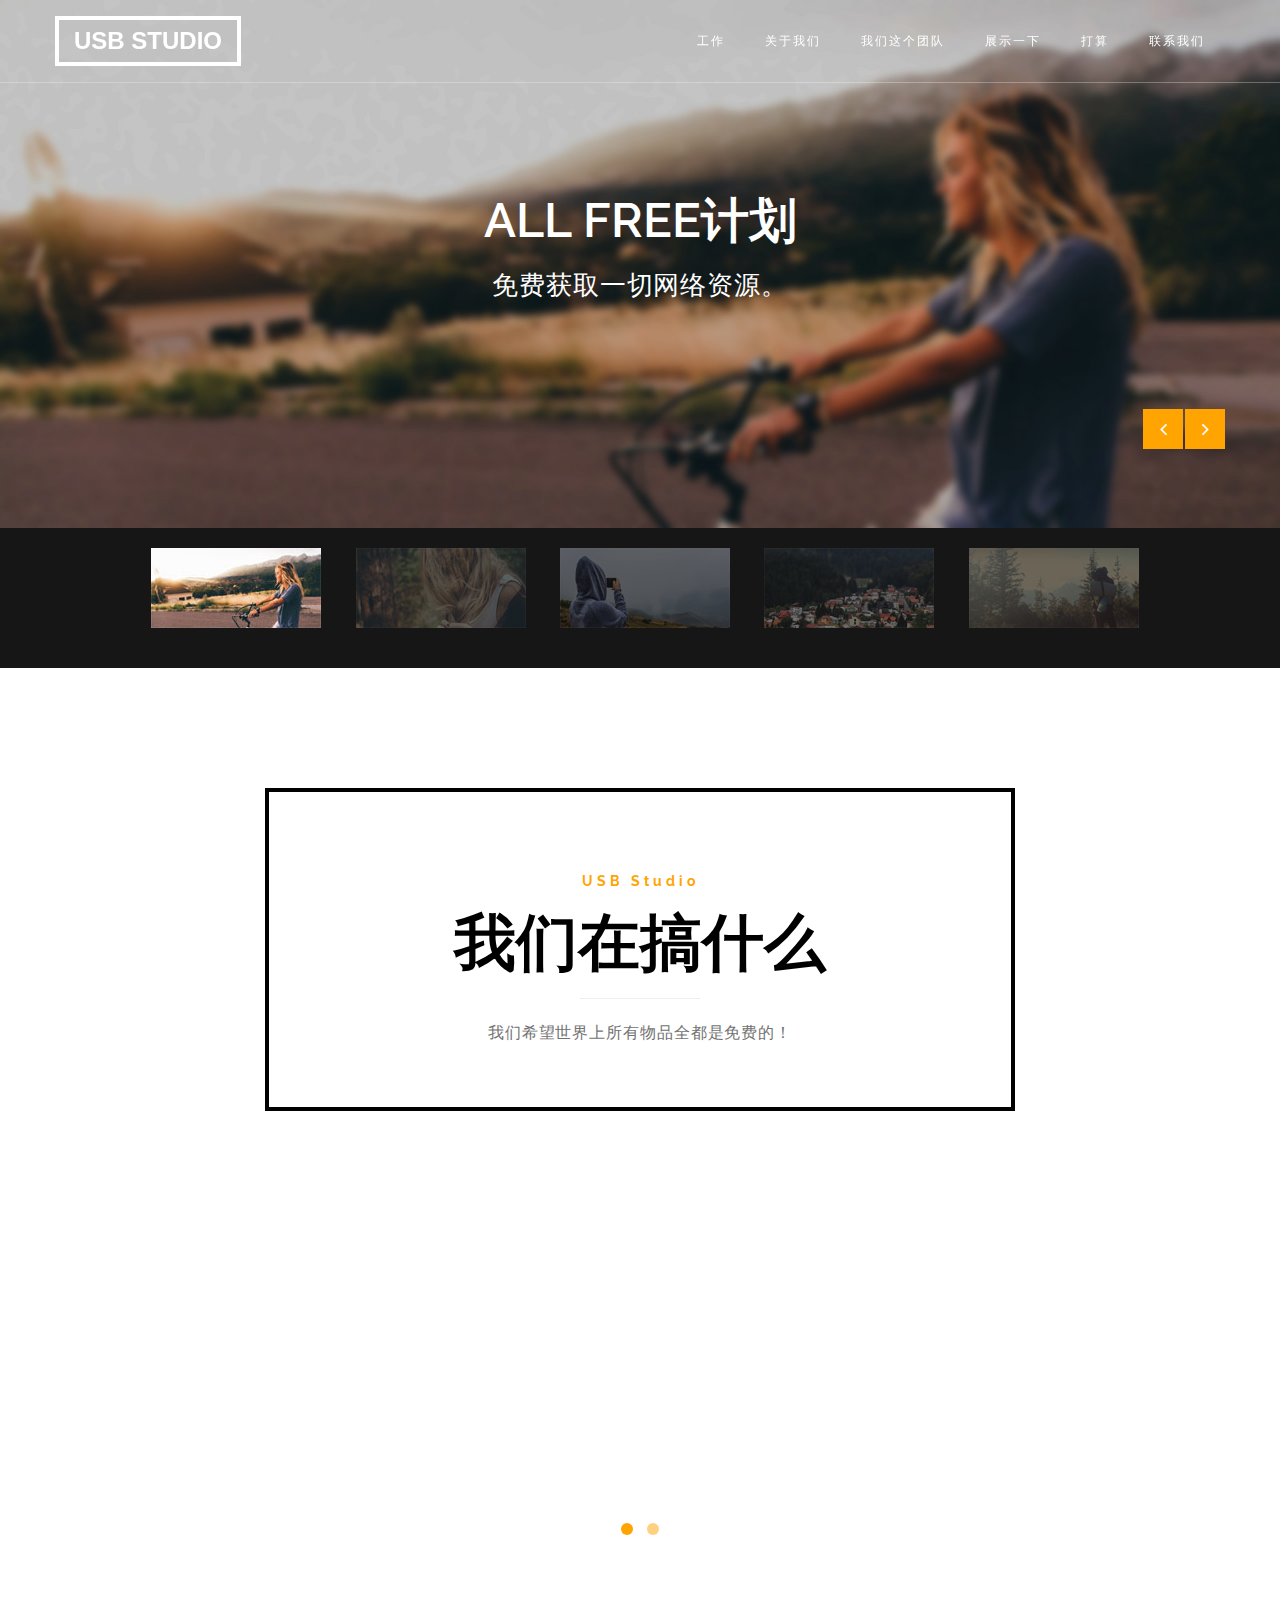
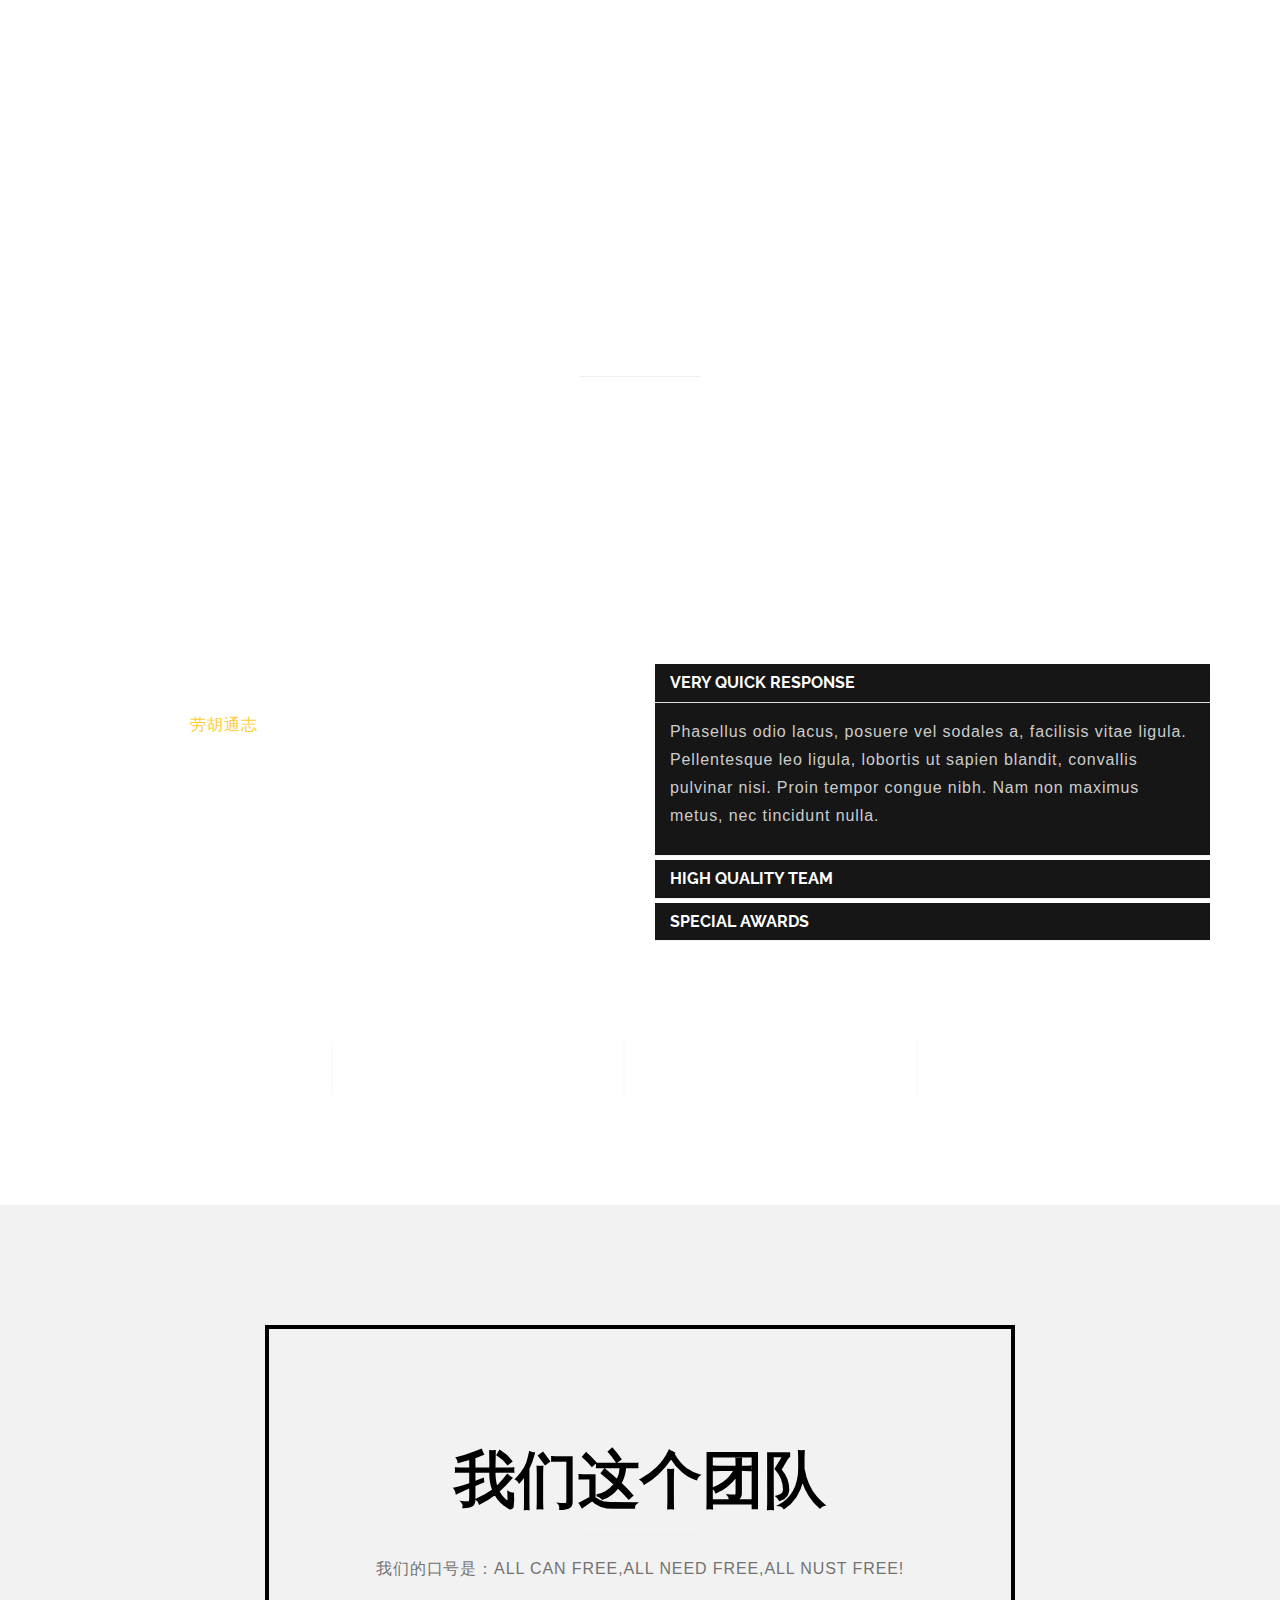
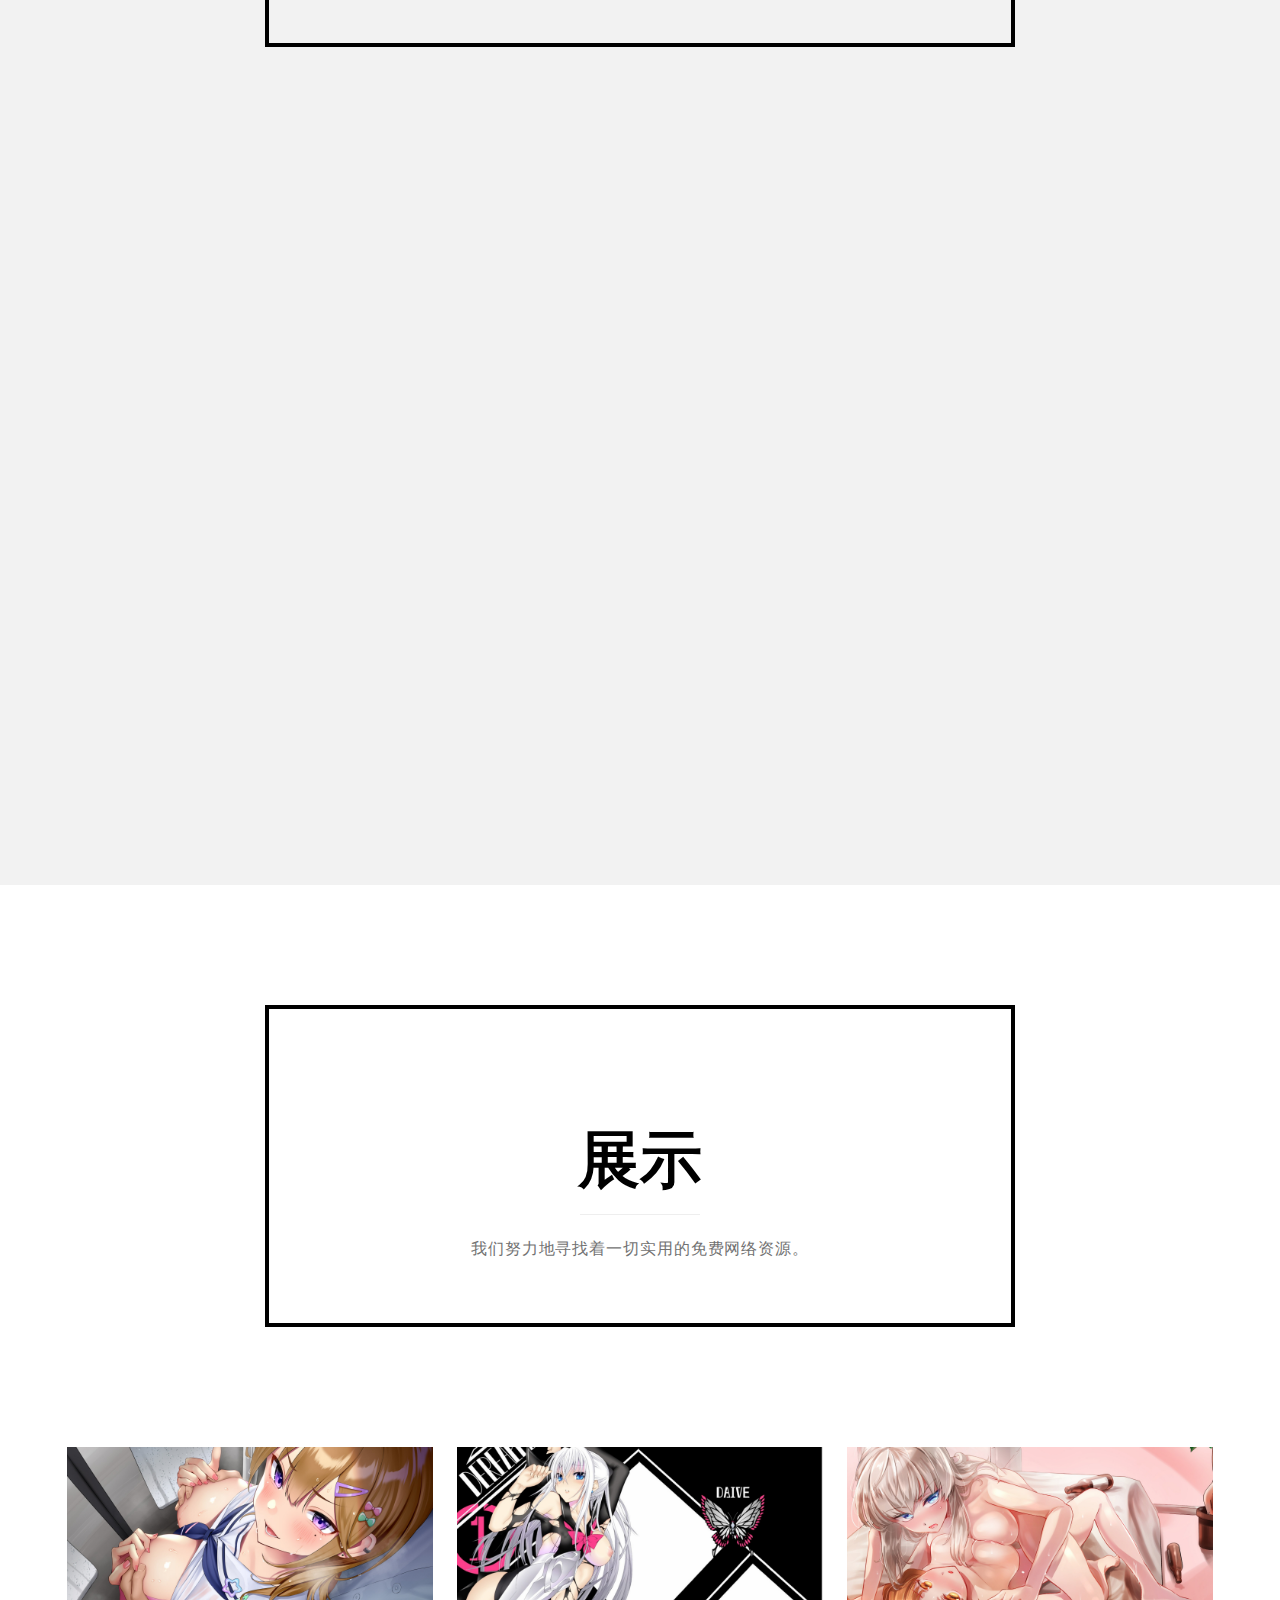
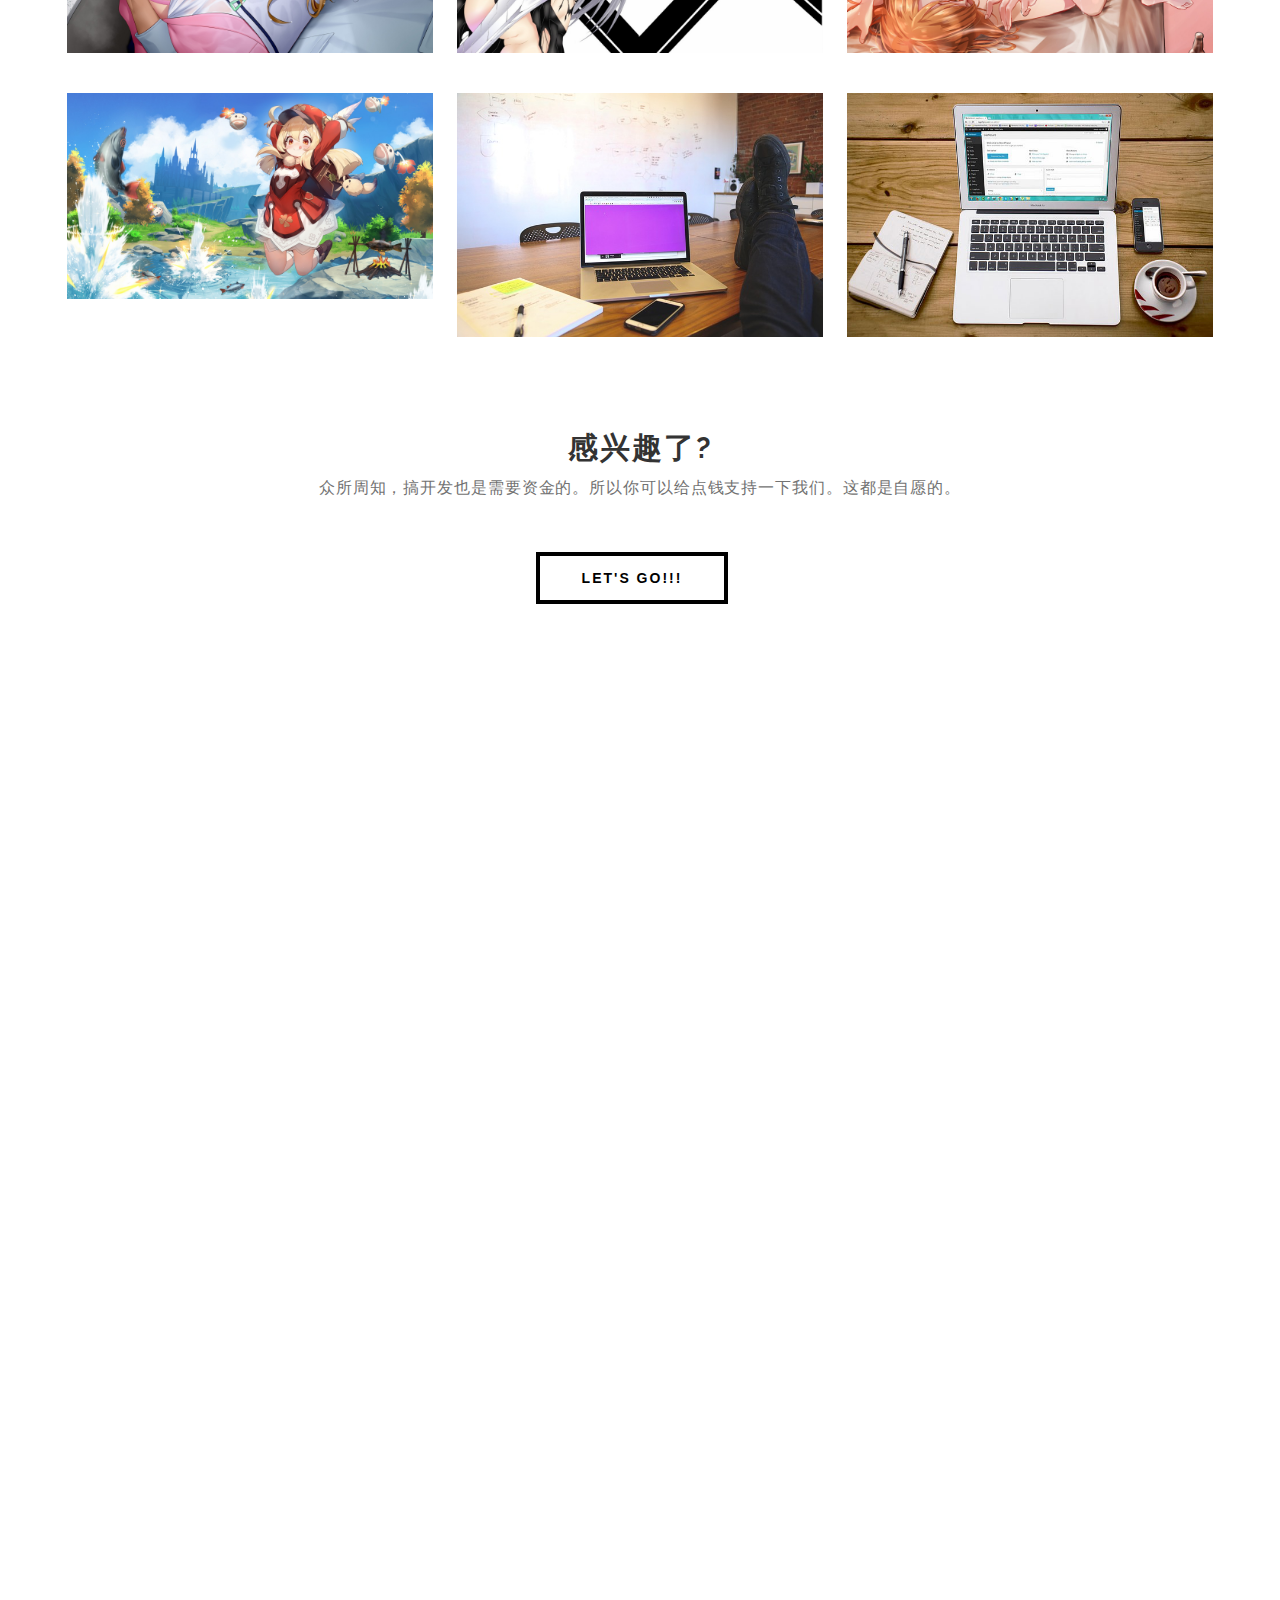
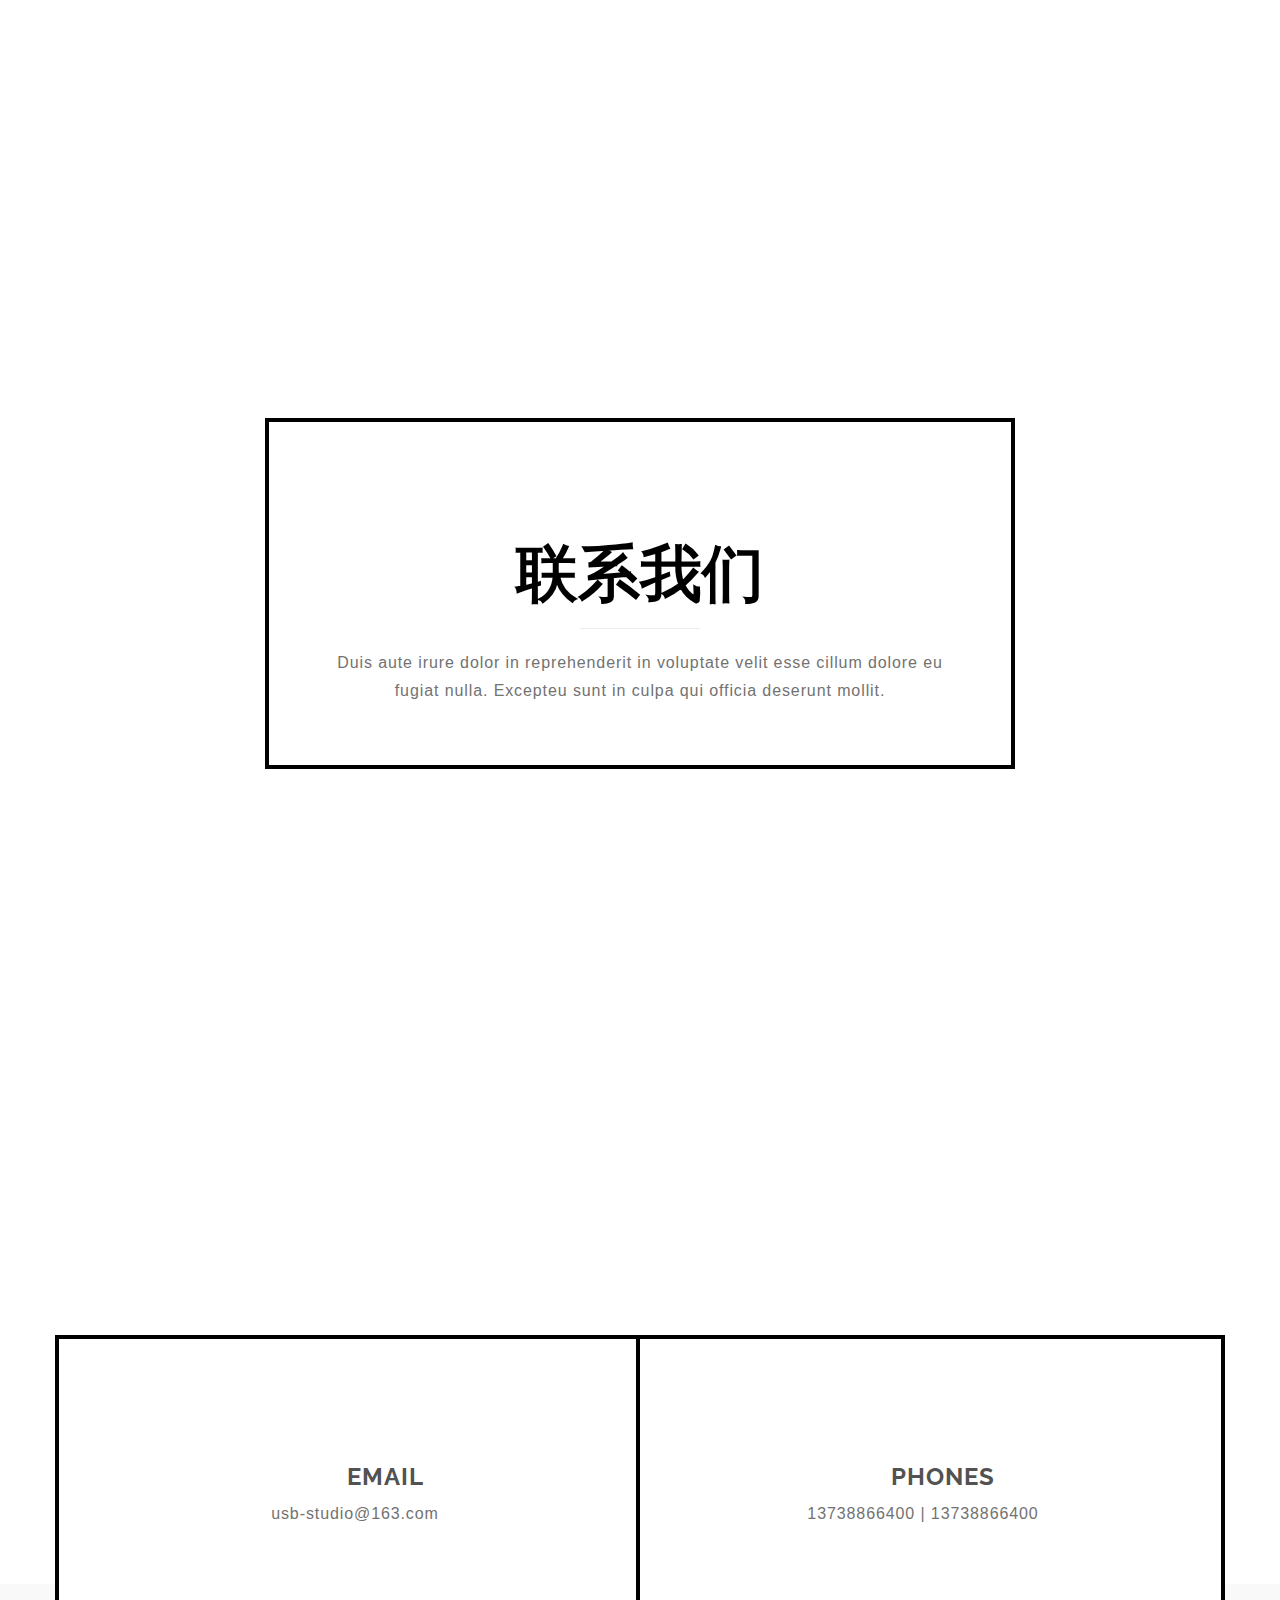
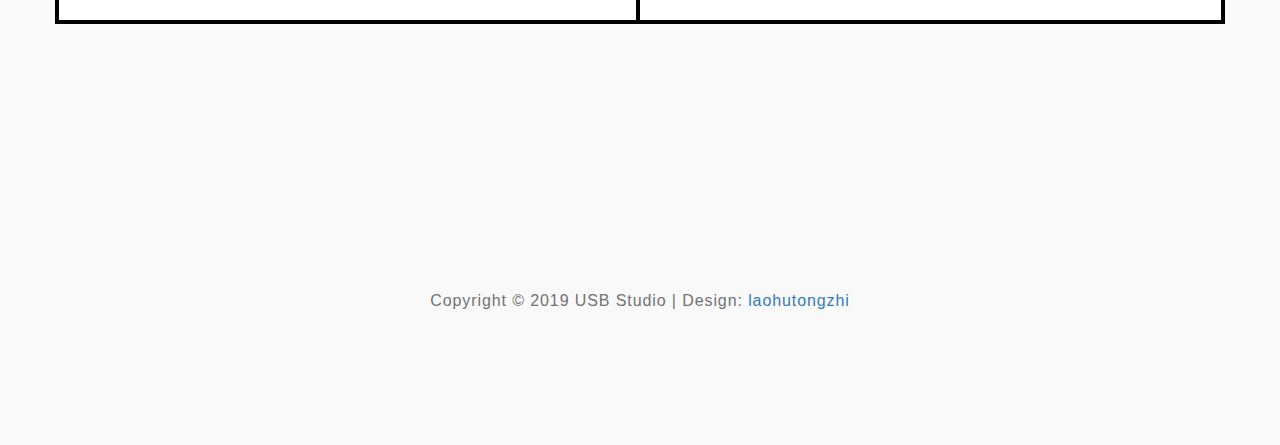
==== commit 5ce6af8e: "Add files via upload" ====
--- a/index.html
+++ b/index.html
@@ -1,19 +1,18 @@
 <!DOCTYPE html>
-<html lang="en">
+<html lang="zh">
 <head>
 
 	<meta charset="utf-8">
     <meta http-equiv="X-UA-Compatible" content="IE=Edge">
-	<title>Adventure Bootstrap Template</title>
+	<title>USB 工作室</title>
 	<meta name="keywords" content="">
 	<meta name="description" content="">
     <meta name="viewport" content="width=device-width, initial-scale=1">
 <!--
 
-Template 2078 Adventure
-
-http://www.tooplate.com/view/2078-adventure
-
+Template 2078 USB
+
+http://www.usb-studio.com
 -->
 	<!-- Bootstrap CSS
    ================================================== -->
@@ -75,19 +74,19 @@
 				<span class="icon icon-bar"></span>
 				<span class="icon icon-bar"></span>
 			</button>
-			<a href="#home" class="smoothScroll navbar-brand">ADVENTURE</a>
+			<a href="#home" class="smoothScroll navbar-brand">USB STUDIO</a>
 		</div>
 		<div class="collapse navbar-collapse">
 			<ul class="nav navbar-nav navbar-right">
             
 				<!-- <li><a href="#home" class="smoothScroll">HOME</a></li> -->
                 
-				<li><a href="#work" class="smoothScroll">WORK</a></li>
-				<li><a href="#about" class="smoothScroll">ABOUT</a></li>
-				<li><a href="#team" class="smoothScroll">TEAM</a></li>
-				<li><a href="#portfolio" class="smoothScroll">GALLERY</a></li>
-				<li><a href="#plan" class="smoothScroll">PLANS</a></li>
-				<li><a href="#contact" class="smoothScroll">CONTACT</a></li>
+				<li><a href="#work" class="smoothScroll">工作</a></li>
+				<li><a href="#about" class="smoothScroll">关于我们</a></li>
+				<li><a href="#team" class="smoothScroll">我们这个团队</a></li>
+				<li><a href="#portfolio" class="smoothScroll">展示一下</a></li>
+				<li><a href="#plan" class="smoothScroll">打算</a></li>
+				<li><a href="#contact" class="smoothScroll">联系我们</a></li>
 			</ul>
 		</div>
 
@@ -106,8 +105,8 @@
                     <div class="row">
                         <div class="col-md-12">
                             <div class="slider-caption">
-                                <h2>Plan your trip</h2>
-                                <p class="color-white">Fusce elementum nisi et magna tristique, ut facilisis magna dapibus.</p>
+                                <h2>ALL FREE计划</h2>
+                                <p class="color-white">免费获取一切网络资源。</p>
                             </div>
                         </div>
                     </div>
@@ -117,8 +116,8 @@
                 <img src="images/slider/slide2.jpg" alt="slider image 2">
                 <div class="container caption-wrapper">
                     <div class="slider-caption">
-                        <h2>Bootstrap Layout</h2>
-                        <p class="color-white">Pellentesque mollis purus ipsum. Fusce tristique ante et est placerat dignissim.</p>
+                        <h2>良心软件</h2>
+                        <p class="color-white">iOS\Android\windows多平台推荐。</p>
                     </div>
                 </div>
             </li>
@@ -154,8 +153,8 @@
                     <div class="row">
                         <div class="col-md-12">
                             <div class="slider-caption">
-                                <h2>Download it FREE!</h2>
-                               <p class="color-white">Duis aute irure dolor in reprehenderit in voluptate velit esse cillum.</p>
+                                <h2>一切免费的网络资源！</h2>
+                               <p class="color-white">为各位喜欢白嫖的同行准备。</p>
                             </div>
                         </div>
                     </div>
@@ -191,10 +190,10 @@
 			================================================== -->
 			<div class="col-md-offset-2 col-md-8 col-sm-offset-2 col-sm-8">
 				<div class="section-title">
-					<h5 class="wow bounceIn">Adventure Studio</h5>
-					<h1 class="heading">WHAT WE DO</h1>
+					<h5 class="wow bounceIn">USB Studio</h5>
+					<h1 class="heading">我们在搞什么</h1>
 					<hr>
-					<p>Click on the adventure logo at the top to scroll up. Nullam a finibus dui. Nullam malesuada vitae odio et fringilla.</p>
+					<p>我们希望世界上所有物品全都是免费的！</p>
 				</div>
 			</div>
 
@@ -255,18 +254,18 @@
 			================================================== -->
 			<div class="col-md-offset-2 col-md-8 col-sm-offset-2 col-sm-8">
 				<div class="section-title">
-					<h5 class="wow bounceIn">ACTIVE PEOPLE</h5>
-					<h1 class="heading color-white">WHO WE ARE</h1>
+					<h5 class="wow bounceIn">自我介绍</h5>
+					<h1 class="heading color-white">我们是谁</h1>
 					<hr>
-					<p class="color-white">Duis aute irure dolor in reprehenderit in voluptate velit esse cillum dolore eu fugiat nulla pariatur. Excepteu sunt in culpa qui officia deserunt.</p>
+					<p class="color-white">我们是一群没钱就总想着白嫖的青年。</p>
 				</div>
 			</div>
 
 			<div class="col-md-6 col-sm-12">
-				<h3 class="color-white">OUR STORY</h3>
-				<h2>ADVENTURE STUDIO</h2>
-				<p class="color-white">Adventure is free Bootstrap web template by <a rel="nofollow" href="http://www.tooplate.com" target="_parent">Tooplate</a>. Download, edit, and use this layout for your website. Feel free to modify or remove anything to meet your requirements. Excepteu sunt in culpa qui officia deserunt mollit.</p>
-				<p class="color-white">Excepteu sunt in culpa qui officia deserunt mollit anim id. Duis aute irure dolor in reprehenderit in voluptate velit esse cillum dolore eu fugiat nulla pariatur.</p>
+				<h3 class="color-white">我们的故事</h3>
+				<h2>USB STUDIO</h2>
+				<p class="color-white">USB工作室是由<a rel="nofollow" href="https://github.com/laohutongzhi" target="_parent">劳胡通志</a>创建，运行，经营的一个没有多大用处的工作室。</p>
+				<p class="color-white">不过，我们这个工作室非常欢迎你的加入。——————————————————————只要你能看清这行字。</p>
 			</div>
 
 			<div class="col-md-6 col-sm-12">
@@ -364,10 +363,10 @@
 			================================================== -->
 			<div class="col-md-offset-2 col-md-8 col-sm-offset-2 col-sm-8">
 				<div class="section-title">
-					<h5 class="wow bounceIn">WE ARE READY</h5>
-					<h1 class="heading">OUR TEAM</h1>
+					<h5 class="wow bounceIn">我们准备好了</h5>
+					<h1 class="heading">我们这个团队</h1>
 					<hr>
-					<p>Duis aute irure dolor in reprehenderit in voluptate velit esse cillum dolore eu fugiat nulla pariatur. Excepteu sunt in culpa qui officia deserunt.</p>
+					<p>我们的口号是：ALL CAN FREE,ALL NEED FREE,ALL NUST FREE!</p>
 				</div>
 			</div>
 
@@ -375,8 +374,8 @@
 				<div class="team-wrapper">
 					<img src="images/team1.jpg" class="img-responsive" alt="team img">
 						<div class="team-des">
-							<h4>George Chan</h4>
-							<h3>Trip Planner</h3>
+							<h4>劳胡通志</h4>
+							<h3>工作室创建者</h3>
 							<ul class="social-icon">
 								<li><a href="#" class="fa fa-facebook wow fadeIn" data-wow-delay="0.3s"></a></li>
 								<li><a href="#" class="fa fa-twitter wow fadeIn" data-wow-delay="0.6s"></a></li>
@@ -389,7 +388,7 @@
 
 			<div class="col-md-4 col-sm-6 wow fadeInUp" data-wow-delay="1.3s">
 				<div class="team-wrapper">
-					<img src="images/team2.jpg" class="img-responsive" alt="team img">
+					<img src="images/team-2.jpg" class="img-responsive" alt="team img">
 						<div class="team-des">
 							<h4>Kitty Sandar</h4>
 							<h3>Trip Manager</h3>
@@ -405,7 +404,7 @@
 
 			<div class="col-md-4 col-sm-6 wow fadeInUp" data-wow-delay="1.6s">
 				<div class="team-wrapper">
-					<img src="images/team3.jpg" class="img-responsive" alt="team img">
+					<img src="images/team-3.jpg" class="img-responsive" alt="team img">
 						<div class="team-des">
 							<h4>Johnny Lynn</h4>
 							<h3>Location Explorer</h3>
@@ -434,10 +433,10 @@
 			================================================== -->
 			<div class="col-md-offset-2 col-md-8 col-sm-offset-2 col-sm-8">
 				<div class="section-title">
-					<h5 class="wow bounceIn">WE ARE DELIGENT</h5>
-					<h1 class="heading">SHOWCASE</h1>
+					<h5 class="wow bounceIn">我们有多勤奋</h5>
+					<h1 class="heading">展示</h1>
 					<hr>
-					<p>Pellentesque mollis purus ipsum. Fusce tristique ante et est placerat dignissim. Curabitur tincidunt risus non dui vulputate tincidunt.</p>
+					<p>我们努力地寻找着一切实用的免费网络资源。</p>
 				</div>
 			</div>
 
@@ -529,9 +528,9 @@
 			================================================== -->
             <div class="col-md-offset-2 col-md-8 col-sm-12">
             	<div class="portfolio-bottom">
-            		<h2>INTERESTED?</h2>
-					<p>Lorem ipsum dolor sit amet, consectetuer adipiscing elit, sed diam nonummy nibh euismod tincidunt ut laoreet. Lorem ipsum dolor sit 	amet.</p>
-					<a href="#plan" class="smoothScroll btn btn-default">LET'S GO!</a>
+            		<h2>感兴趣了?</h2>
+					<p>众所周知，搞开发也是需要资金的。所以你可以给点钱支持一下我们。这都是自愿的。</p>
+					<a href="#plan" class="smoothScroll btn btn-default">LET'S GO!!!</a>
             	</div>
             </div>    
 
@@ -550,10 +549,9 @@
 			================================================== -->
 			<div class="col-md-offset-2 col-md-8 col-sm-offset-2 col-sm-8 wow fadeInUp">
 				<div class="section-title">
-					<h5 class="wow bounceIn">UNIQUE ADVENTURES</h5>
-					<h1 class="heading color-white">TRIP PLANS</h1>
-					<hr>
-					<p class="color-white">Duis aute irure dolor in reprehenderit in voluptate velit esse cillum dolore eu fugiat nulla pariatur. Excepteu sunt in culpa qui officia deserunt.</p>
+					<h5 class="wow bounceIn">帮助一下我们</h5>
+					<h1 class="heading color-white">我们确实很穷</h1>
+					<p class="color-white">认真考虑一下吧。</p>
 				</div>
 			</div>
 
@@ -627,7 +625,7 @@
 			<div class="col-md-offset-2 col-md-8 col-sm-offset-2 col-sm-8">
 				<div class="section-title">
 					<h5 class="wow bounceIn">PLAN YOUR TRIP</h5>
-					<h1 class="heading">CONTACT US</h1>
+					<h1 class="heading">联系我们</h1>
 					<hr>
 					<p>Duis aute irure dolor in reprehenderit in voluptate velit esse cillum dolore eu fugiat nulla. Excepteu sunt in culpa qui officia deserunt mollit.</p>
 				</div>
@@ -647,7 +645,8 @@
 						<input type="text" class="form-control" placeholder="Subject" name="subject">
 					</div>
 					<div class="col-md-12 col-sm-12">
-						<textarea class="form-control" placeholder="Message" rows="7" name"message"></textarea>
+						<textarea class="form-control" placeholder="Message" rows="7" name="message"></textarea>
+						
 					</div>
 					<div class="col-md-offset-2 col-md-8 col-sm-offset-2 col-sm-8">
 						<input type="submit" class="form-control" value="SHOOT MESSAGE">
@@ -660,11 +659,11 @@
 			<div class="contact-detail col-md-12 col-sm-12">
 				<div class="col-md-6 col-sm-6">
 					<h3><i class="icon-envelope medium-icon wow bounceIn" data-wow-delay="0.6s"></i> EMAIL</h3>
-					<p>contact@company.com</p>
+					<p>usb-studio@163.com</p>
 				</div>
 				<div class="col-md-6 col-sm-6">
 					<h3><i class="icon-phone medium-icon wow bounceIn" data-wow-delay="0.6s"></i> PHONES</h3>
-					<p>030-030-0330 | 070-070-7777</p>
+					<p>13738866400 | 13738866400</p>
 				</div>
 			</div>
 
@@ -680,18 +679,18 @@
 		<div class="row">
 			<div class="col-md-12 col-sm-12">
 
-				<h2 class="wow bounceIn">ADVENTURE STUDIO</h2>
+				<h2 class="wow bounceIn"><a rel="nofollow" href="https://laohutongzhi.github.io" target="_parent">USB STUDIO</a></h2>
 				<ul class="social-icon">
 					<li><a href="#" class="fa fa-facebook wow fadeIn" data-wow-delay="0.3s"></a></li>
 					<li><a href="#" class="fa fa-twitter wow fadeIn" data-wow-delay="0.6s"></a></li>
 					<li><a href="#" class="fa fa-dribbble wow fadeIn" data-wow-delay="0.9s"></a></li>
 					<li><a href="#" class="fa fa-behance wow fadeIn" data-wow-delay="1s"></a></li>
-					<li><a href="#" class="fa fa-github wow fadeIn" data-wow-delay="1.3s"></a></li>
+					<li><a href="https://github.com/laohutongzhi/laohutongzhi.github.io" class="fa fa-github wow fadeIn" data-wow-delay="1.3s"></a></li>
 					<li><a href="#" class="fa fa-tumblr wow fadeIn" data-wow-delay="1.6s"></a></li>
 				</ul>
-				<p>Copyright &copy; 2016 Adventure Studio 
+				<p>Copyright &copy; 2019 USB Studio 
                 
-                | Design: <a rel="nofollow" href="http://www.tooplate.com/free-templates" target="_parent">Tooplate</a></p>
+                | Design: <a rel="nofollow" href="https://github.com/laohutongzhi" target="_parent">laohutongzhi</a></p>
 
 			</div>
 		</div>
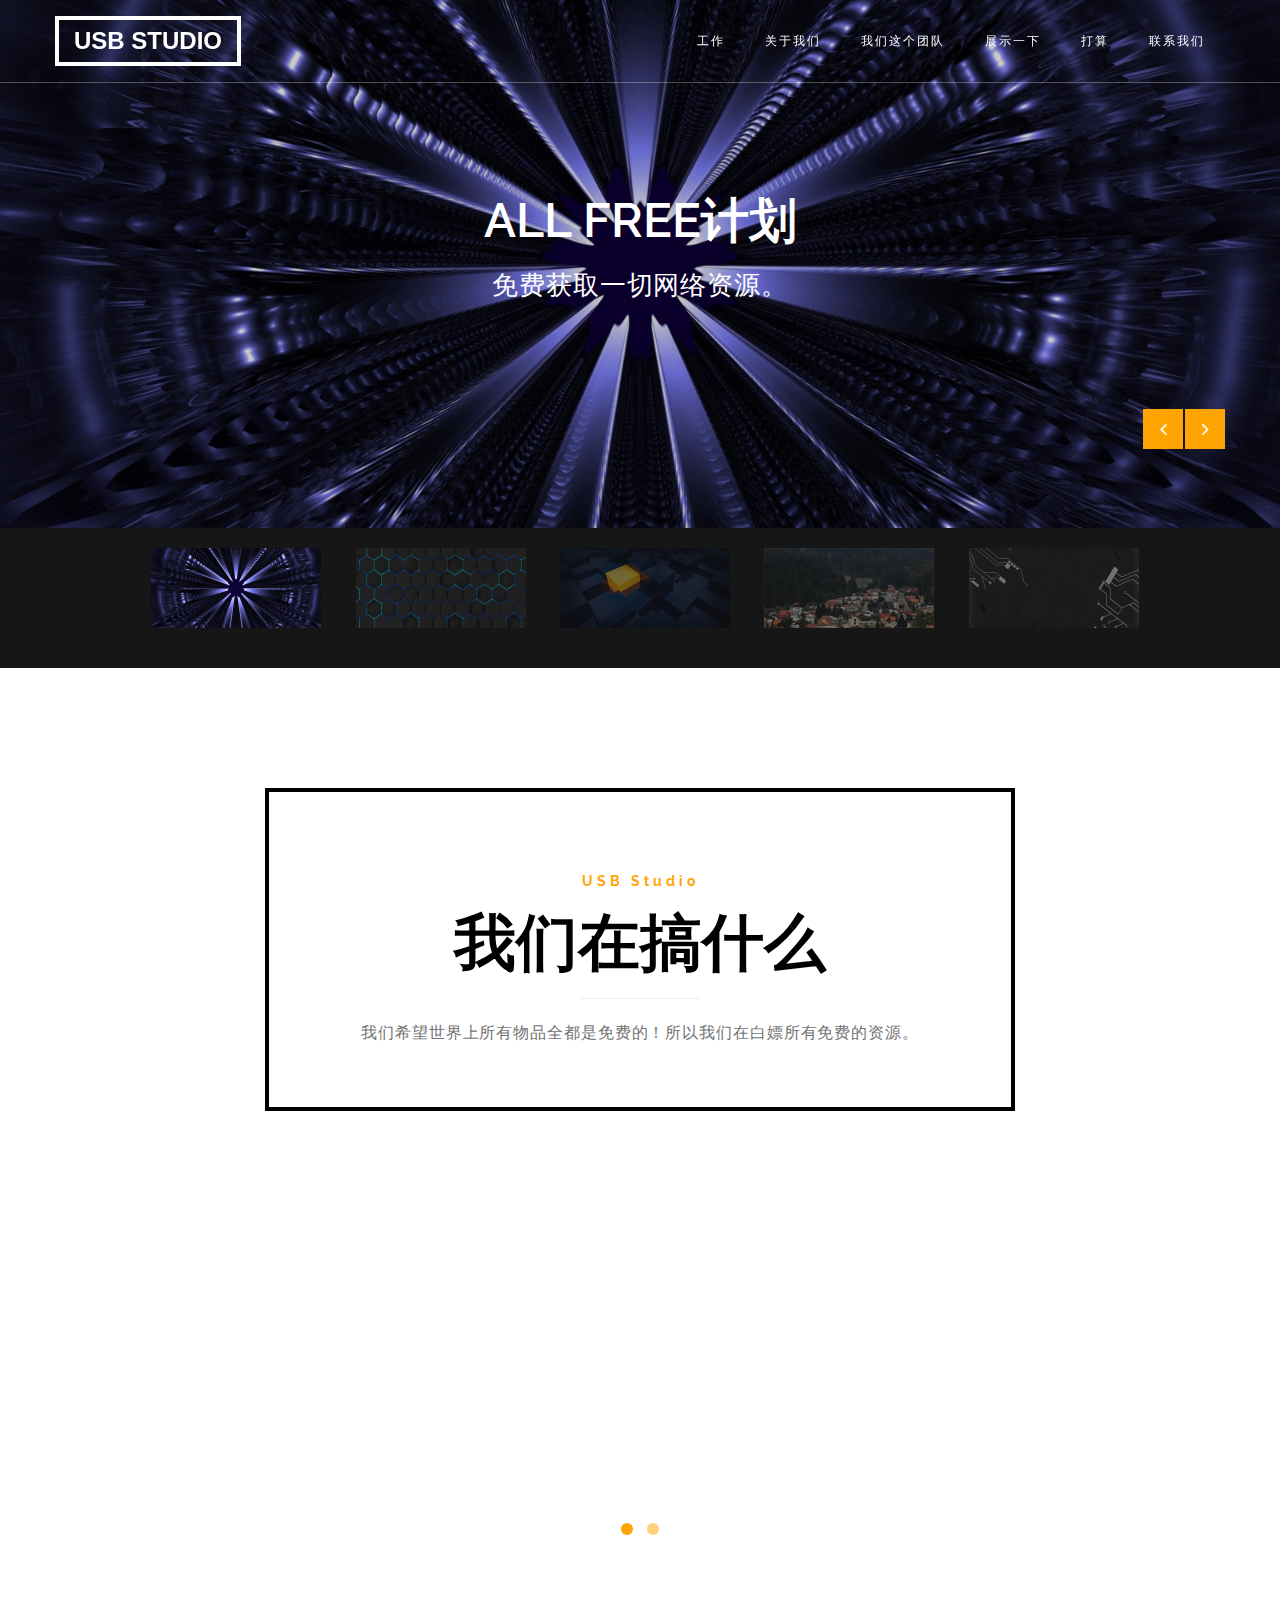
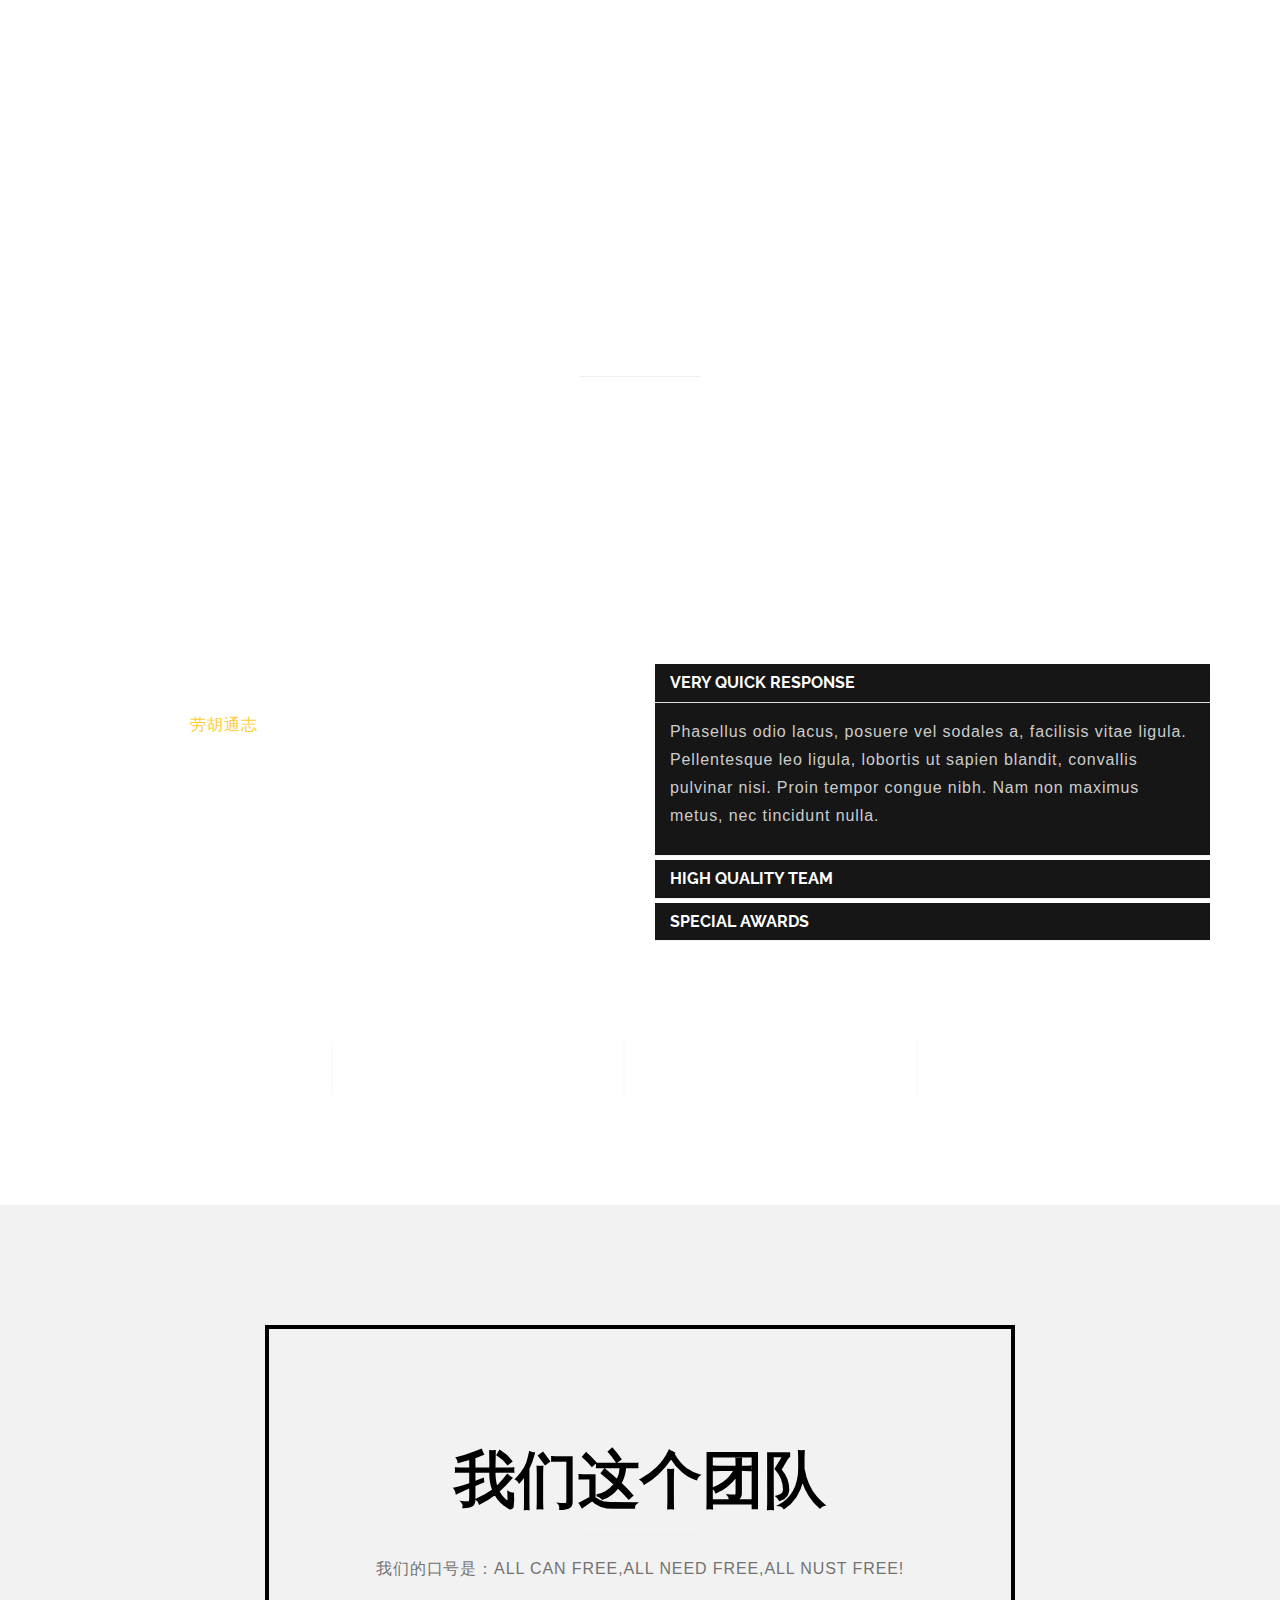
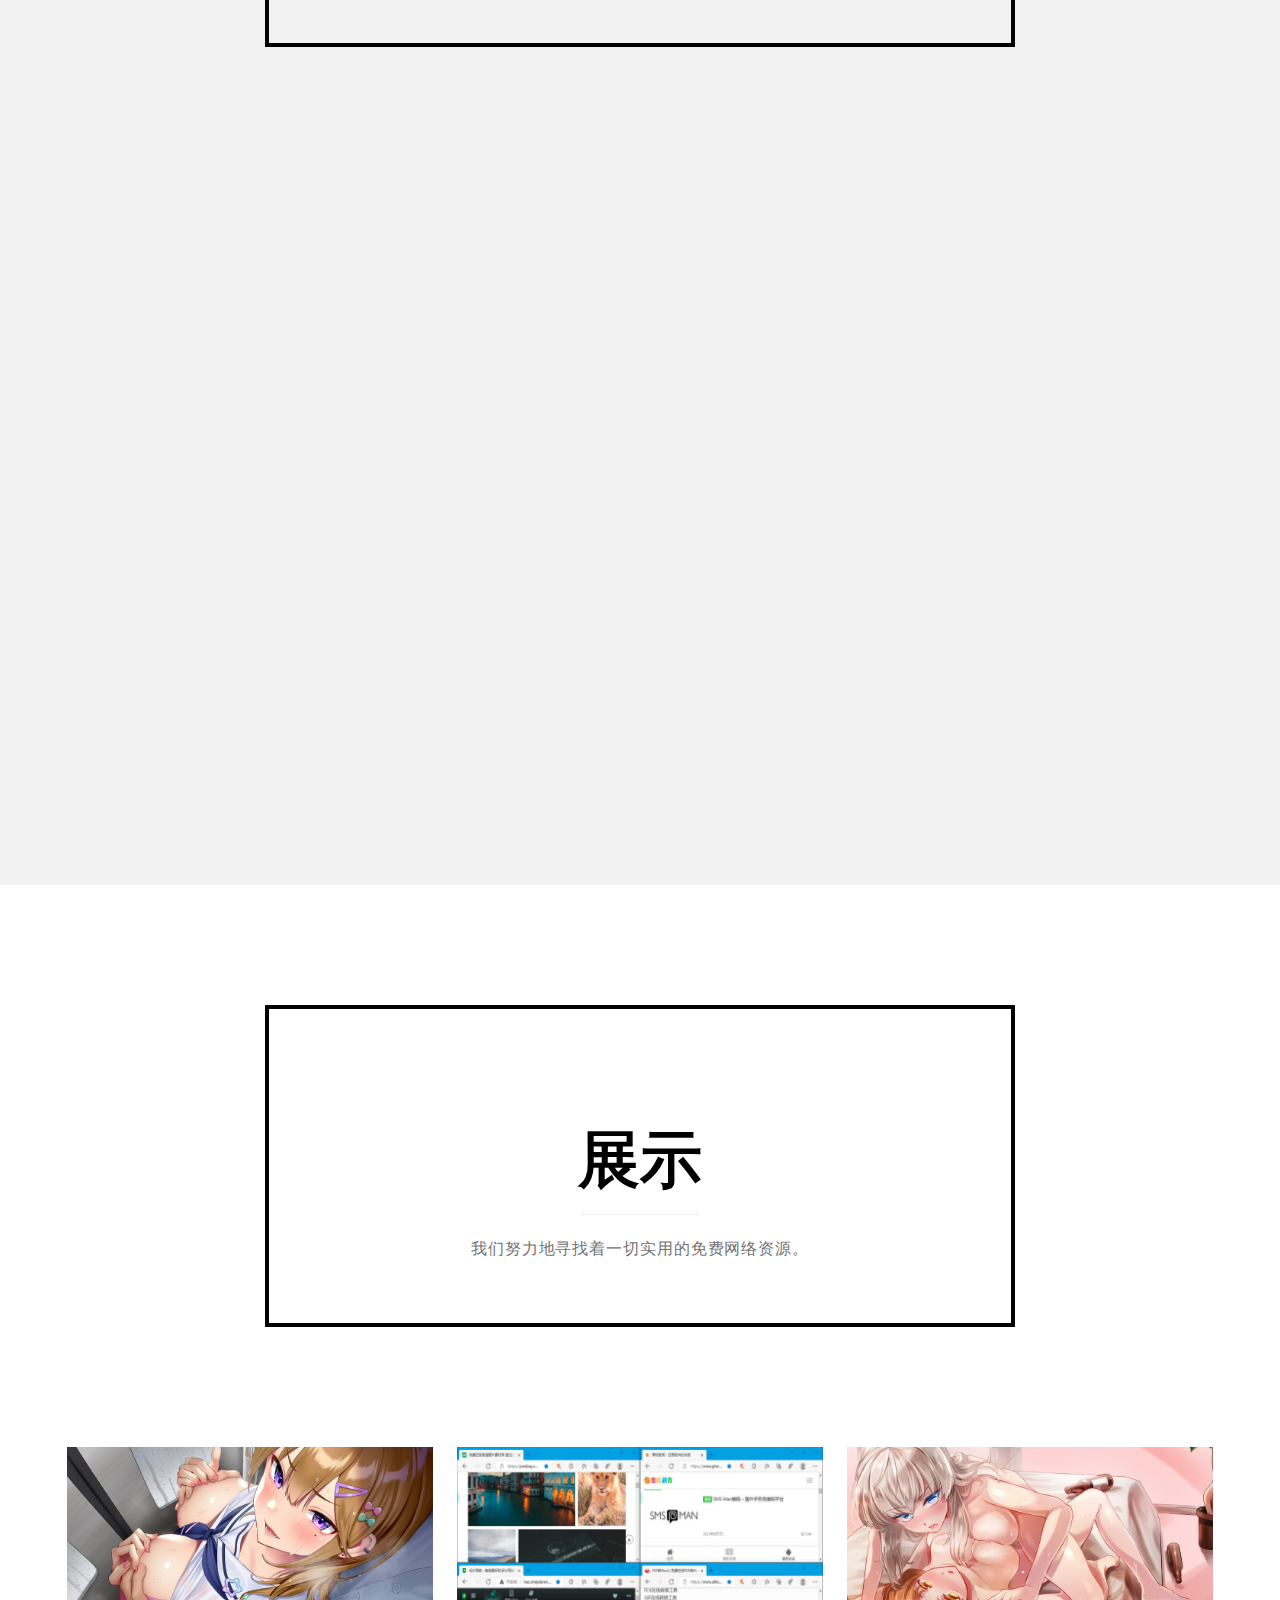
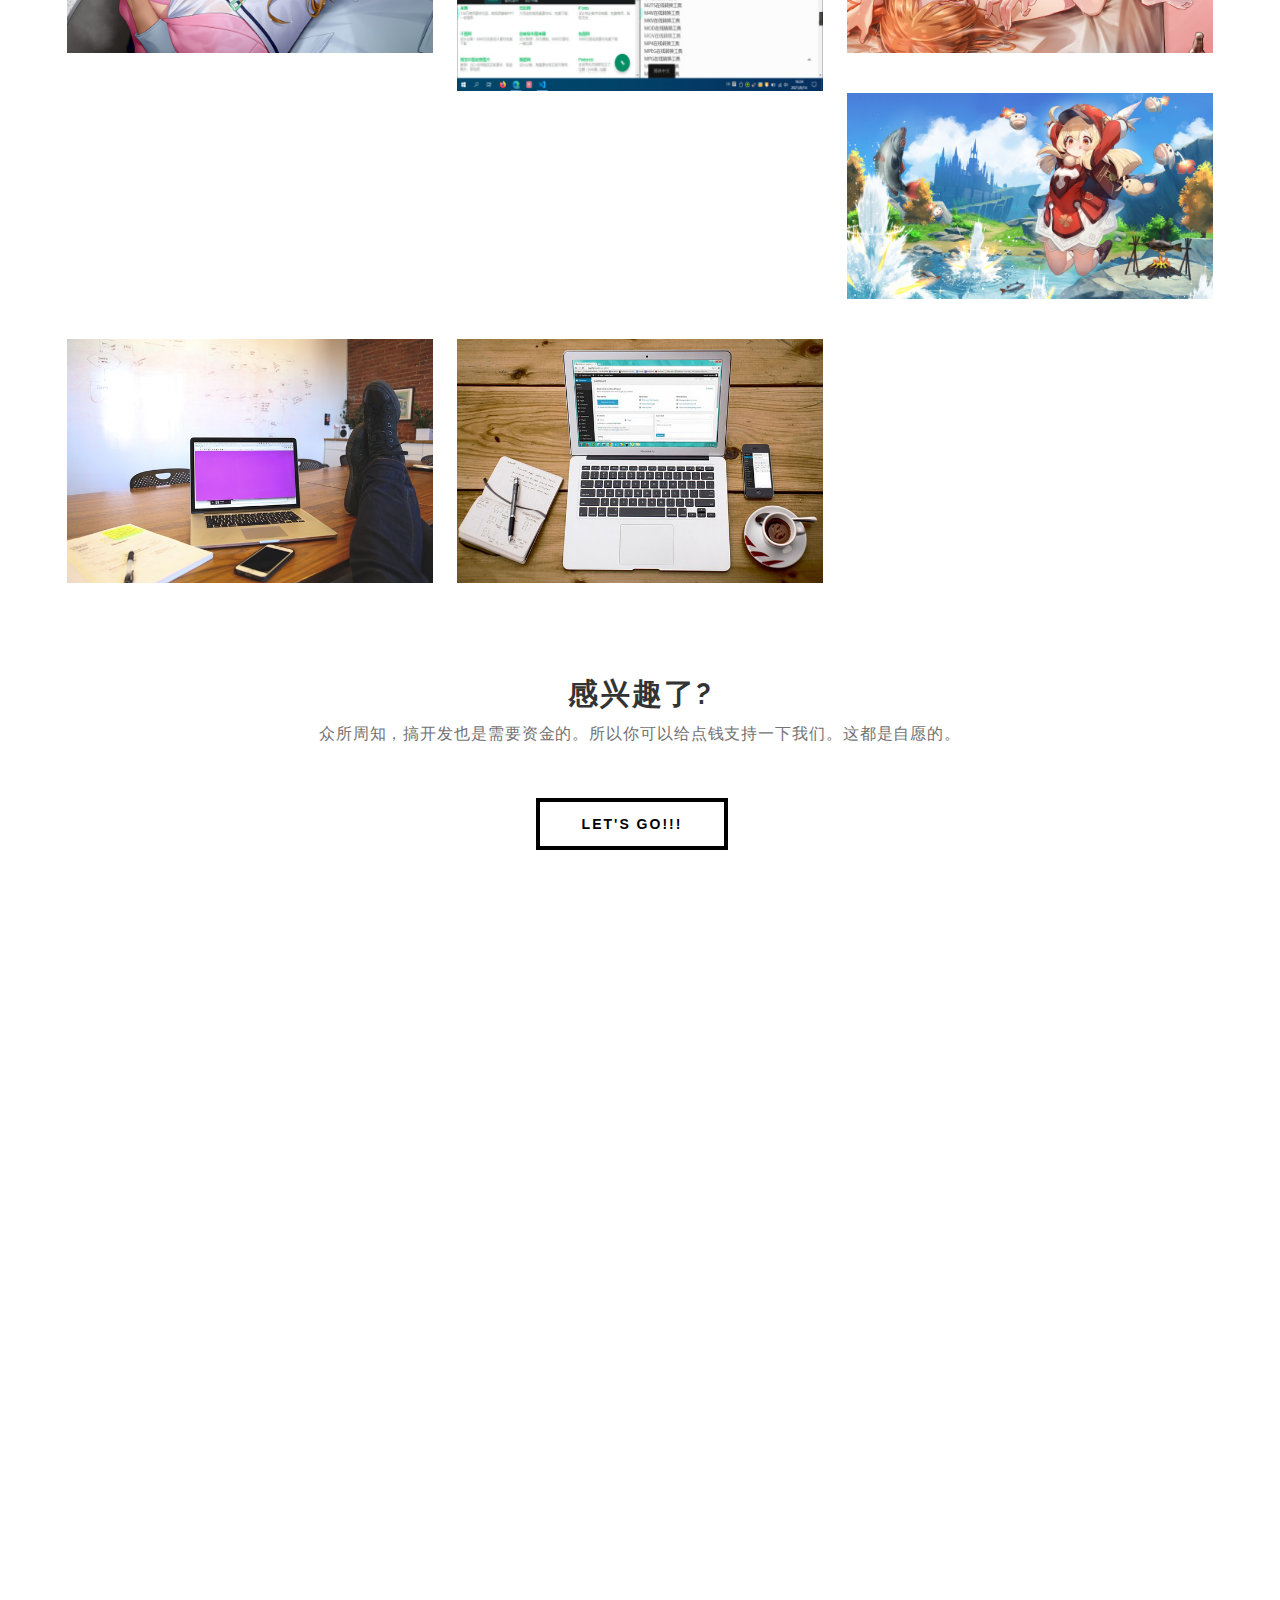
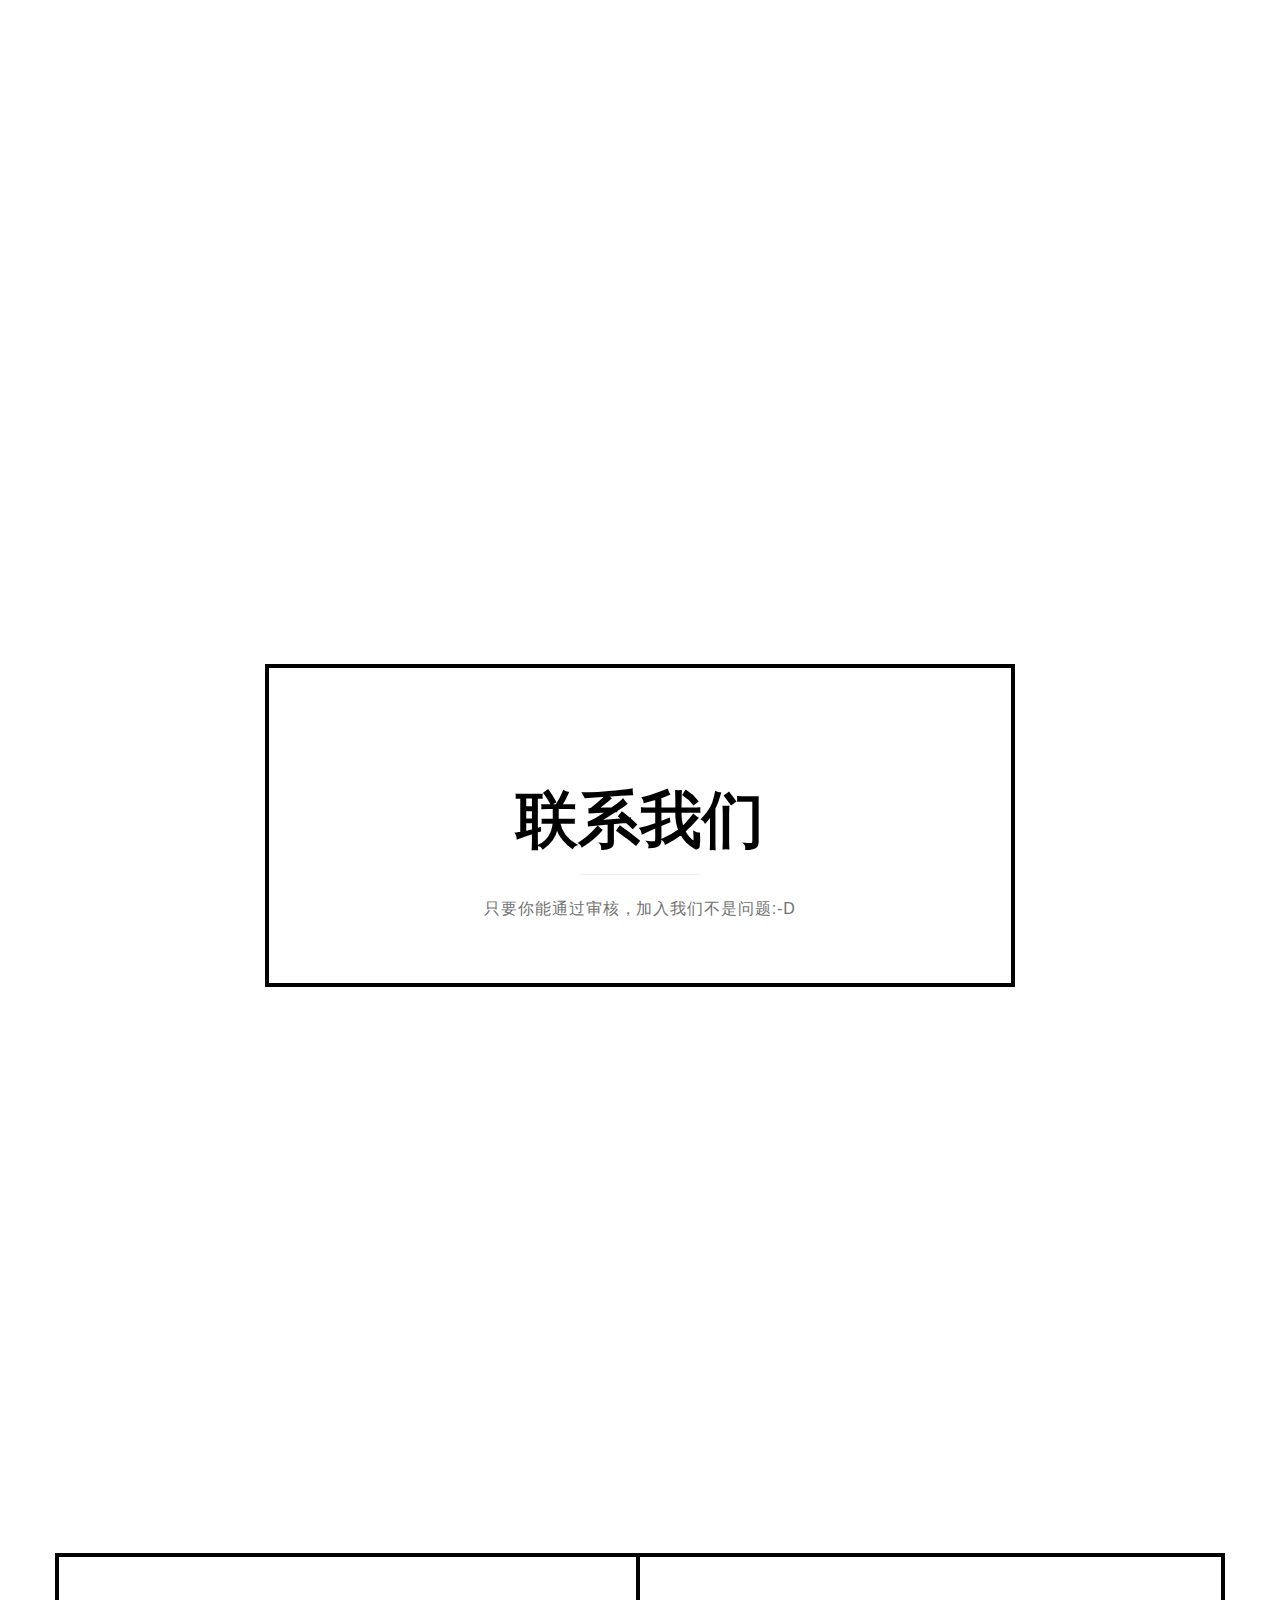
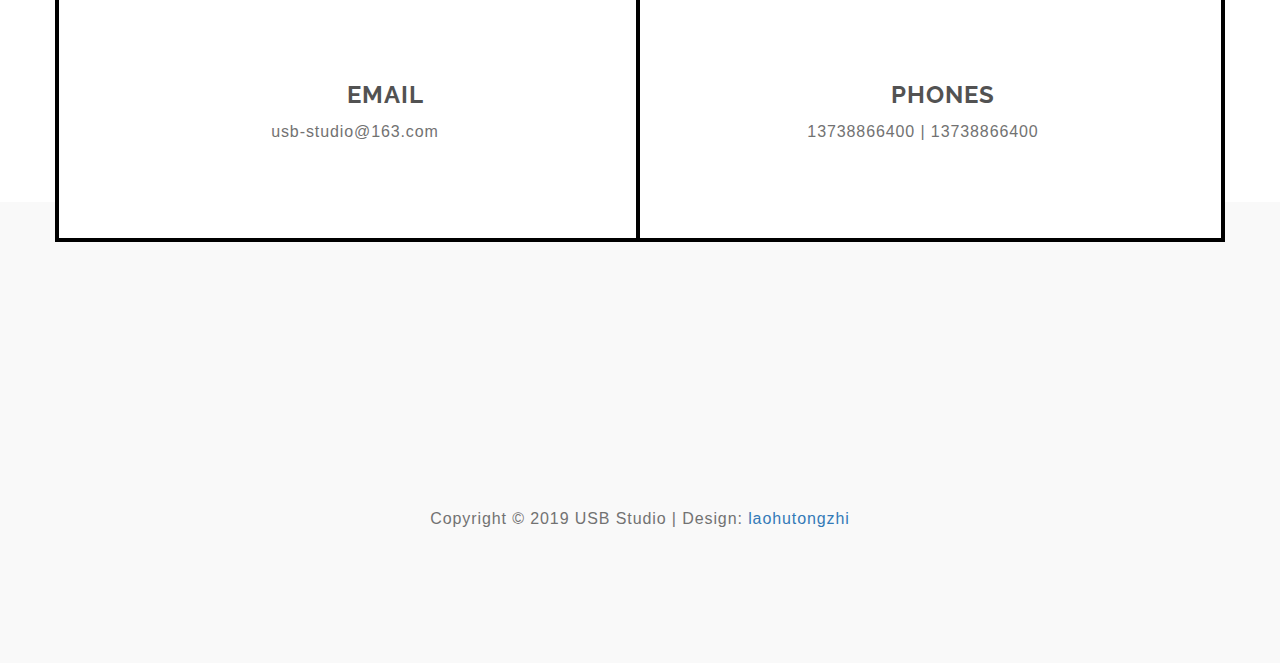
==== commit 589bd056: "Add files via upload" ====
--- a/index.html
+++ b/index.html
@@ -10,9 +10,9 @@
     <meta name="viewport" content="width=device-width, initial-scale=1">
 <!--
 
-Template 2078 USB
-
-http://www.usb-studio.com
+USB 2019 USB
+
+http://laohutongzhi.github.io
 -->
 	<!-- Bootstrap CSS
    ================================================== -->
@@ -193,7 +193,7 @@
 					<h5 class="wow bounceIn">USB Studio</h5>
 					<h1 class="heading">我们在搞什么</h1>
 					<hr>
-					<p>我们希望世界上所有物品全都是免费的！</p>
+					<p>我们希望世界上所有物品全都是免费的！所以我们在白嫖所有免费的资源。</p>
 				</div>
 			</div>
 
@@ -433,7 +433,7 @@
 			================================================== -->
 			<div class="col-md-offset-2 col-md-8 col-sm-offset-2 col-sm-8">
 				<div class="section-title">
-					<h5 class="wow bounceIn">我们有多勤奋</h5>
+					<h5 class="wow bounceIn">我们的成果</h5>
 					<h1 class="heading">展示</h1>
 					<hr>
 					<p>我们努力地寻找着一切实用的免费网络资源。</p>
@@ -445,7 +445,7 @@
               		<figure class="effect-zoe">
 						<img src="images/portfolio-img1.jpg" alt="portfolio img"/>
 							<figcaption>
-								<h2>Mobile App</h2>
+								<h2>休息</h2>
 								<p class="icon-links">
 									<a href="images/portfolio-img1.jpg" data-lightbox-gallery="portfolio-gallery"><span class="icon icon-attachment"></span></a>
 								</p>
@@ -459,7 +459,7 @@
               		<figure class="effect-zoe">
 						<img src="images/portfolio-img2.jpg" alt="portfolio img"/>
 							<figcaption>
-								<h2>Trip Planning</h2>
+								<h2>工作</h2>
 								<p class="icon-links">
 									<a href="images/portfolio-img2.jpg" data-lightbox-gallery="portfolio-gallery"><span class="icon icon-attachment"></span></a>
 								</p>
@@ -473,7 +473,7 @@
               		<figure class="effect-zoe">
 						<img src="images/portfolio-img3.jpg" alt="portfolio img"/>
 							<figcaption>
-								<h2>Scheduling</h2>
+								<h2>编程</h2>
 								<p class="icon-links">
 									<a href="images/portfolio-img3.jpg" data-lightbox-gallery="portfolio-gallery"><span class="icon icon-attachment"></span></a>
 								</p>
@@ -487,7 +487,7 @@
               		<figure class="effect-zoe">
 						<img src="images/portfolio-img4.jpg" alt="portfolio img"/>
 							<figcaption>
-								<h2>Arranging</h2>
+								<h2>开车？</h2>
 								<p class="icon-links">
 									<a href="images/portfolio-img4.jpg" data-lightbox-gallery="portfolio-gallery"><span class="icon icon-attachment"></span></a>
 								</p>
@@ -501,7 +501,7 @@
               		<figure class="effect-zoe">
 						<img src="images/portfolio-img5.jpg" alt="portfolio img"/>
 							<figcaption>
-								<h2>Organizing</h2>
+								<h2>信息处理</h2>
 								<p class="icon-links">
 									<a href="images/portfolio-img5.jpg" data-lightbox-gallery="portfolio-gallery"><span class="icon icon-attachment"></span></a>
 								</p>
@@ -515,7 +515,7 @@
               		<figure class="effect-zoe">
 						<img src="images/portfolio-img6.jpg" alt="portfolio img"/>
 							<figcaption>
-								<h2>Grouping</h2>
+								<h2>学习</h2>
 								<p class="icon-links">
 									<a href="images/portfolio-img6.jpg" data-lightbox-gallery="portfolio-gallery"><span class="icon icon-attachment"></span></a>
 								</p>
@@ -557,54 +557,54 @@
 
 			<div class="col-md-4 col-sm-6 wow fadeInUp" data-wow-delay="0.3s">
 				<div class="plan">
-					<h2 class="plan-title">Villager</h2>
+					<h2 class="plan-title">给点钱</h2>
 					<div class="plan-price">
-						<h1 class="plan-price-title">$500 / <small>trip</small></h1>
+						<h1 class="plan-price-title">？/ <small>:-D</small></h1>
 					</div>
 					<ul class="plan-list">
-						<li>4 days 3 nights</li>
-						<li>Explore Forest</li>
-						<li>Visit Waterfalls</li>
-						<li>Group of 10 people</li>
+						<li>—（/·\）—</li>
+						<li>—（/·\）—</li>
+						<li>—（/·\）—</li>
+						<li>—（/·\）—</li>
 					</ul>
 					<div class="plan-button">
-						<button class="btn btn-default">CHOOSE PLAN</button>
+						<button class="btn btn-default"><a rel="nofollow" href="images/no money.jpg" target="_parent">给钱</a></button>
 					</div>
 				</div>
 			</div>
 
 			<div class="col-md-4 col-sm-6 wow fadeInUp" data-wow-delay="0.6s">
 				<div class="plan">
-					<h2 class="plan-title">Tourer</h2>
+					<h2 class="plan-title">随便你</h2>
 					<div class="plan-price">
-						<h1 class="plan-price-title">$800 / <small>trip</small></h1>
+						<h1 class="plan-price-title">？/ <small>:-D</small></h1>
 					</div>
 					<ul class="plan-list">
-						<li>8 days 7 nights</li>
-						<li>Explore Mountains</li>
-						<li>Touring Villages</li>
-						<li>Group of 15 people</li>
+						<li>—（/·\）—</li>
+						<li>—（/·\）—</li>
+						<li>—（/·\）—</li>
+						<li>—（/·\）—</li>
 					</ul>
 					<div class="plan-button">
-						<button class="btn btn-default">CHOOSE PLAN</button>
+						<button class="btn btn-default"><a rel="nofollow" href="images/no money.jpg" target="_parent">给钱</a></button>
 					</div>
 				</div>
 			</div>
 
 			<div class="col-md-4 col-sm-6 wow fadeInUp" data-wow-delay="0.9s">
 				<div class="plan">
-					<h2 class="plan-title">Explorer</h2>
+					<h2 class="plan-title">想付就付</h2>
 					<div class="plan-price">
-						<h1 class="plan-price-title">$1,400 / <small>trip</small></h1>
+						<h1 class="plan-price-title">？/ <small>:-D</small></h1>
 					</div>
 					<ul class="plan-list">
-						<li>12 days 11 nights</li>
-						<li>Multiple Cities</li>
-						<li>Unique Experiences</li>
-						<li>Group of 20 people</li>
+						<li>—（/·\）—</li>
+						<li>—（/·\）—</li>
+						<li>—（/·\）—</li>
+						<li>—（/·\）—</li>
 					</ul>
 					<div class="plan-button">
-						<button class="btn btn-default">CHOOSE PLAN</button>
+						<button class="btn btn-default"><a rel="nofollow" href="images/no money.jpg" target="_parent">给钱</a></button>
 					</div>
 				</div>
 			</div>
@@ -624,10 +624,10 @@
 			================================================== -->
 			<div class="col-md-offset-2 col-md-8 col-sm-offset-2 col-sm-8">
 				<div class="section-title">
-					<h5 class="wow bounceIn">PLAN YOUR TRIP</h5>
+					<h5 class="wow bounceIn">想加入工作室？</h5>
 					<h1 class="heading">联系我们</h1>
 					<hr>
-					<p>Duis aute irure dolor in reprehenderit in voluptate velit esse cillum dolore eu fugiat nulla. Excepteu sunt in culpa qui officia deserunt mollit.</p>
+					<p>只要你能通过审核，加入我们不是问题:-D</p>
 				</div>
 			</div>
 
@@ -649,7 +649,7 @@
 						
 					</div>
 					<div class="col-md-offset-2 col-md-8 col-sm-offset-2 col-sm-8">
-						<input type="submit" class="form-control" value="SHOOT MESSAGE">
+						<input type="submit" class="form-control" value="请按以上格式发送邮件到我们的邮箱">
 					</div>
 				</form>
 			</div>
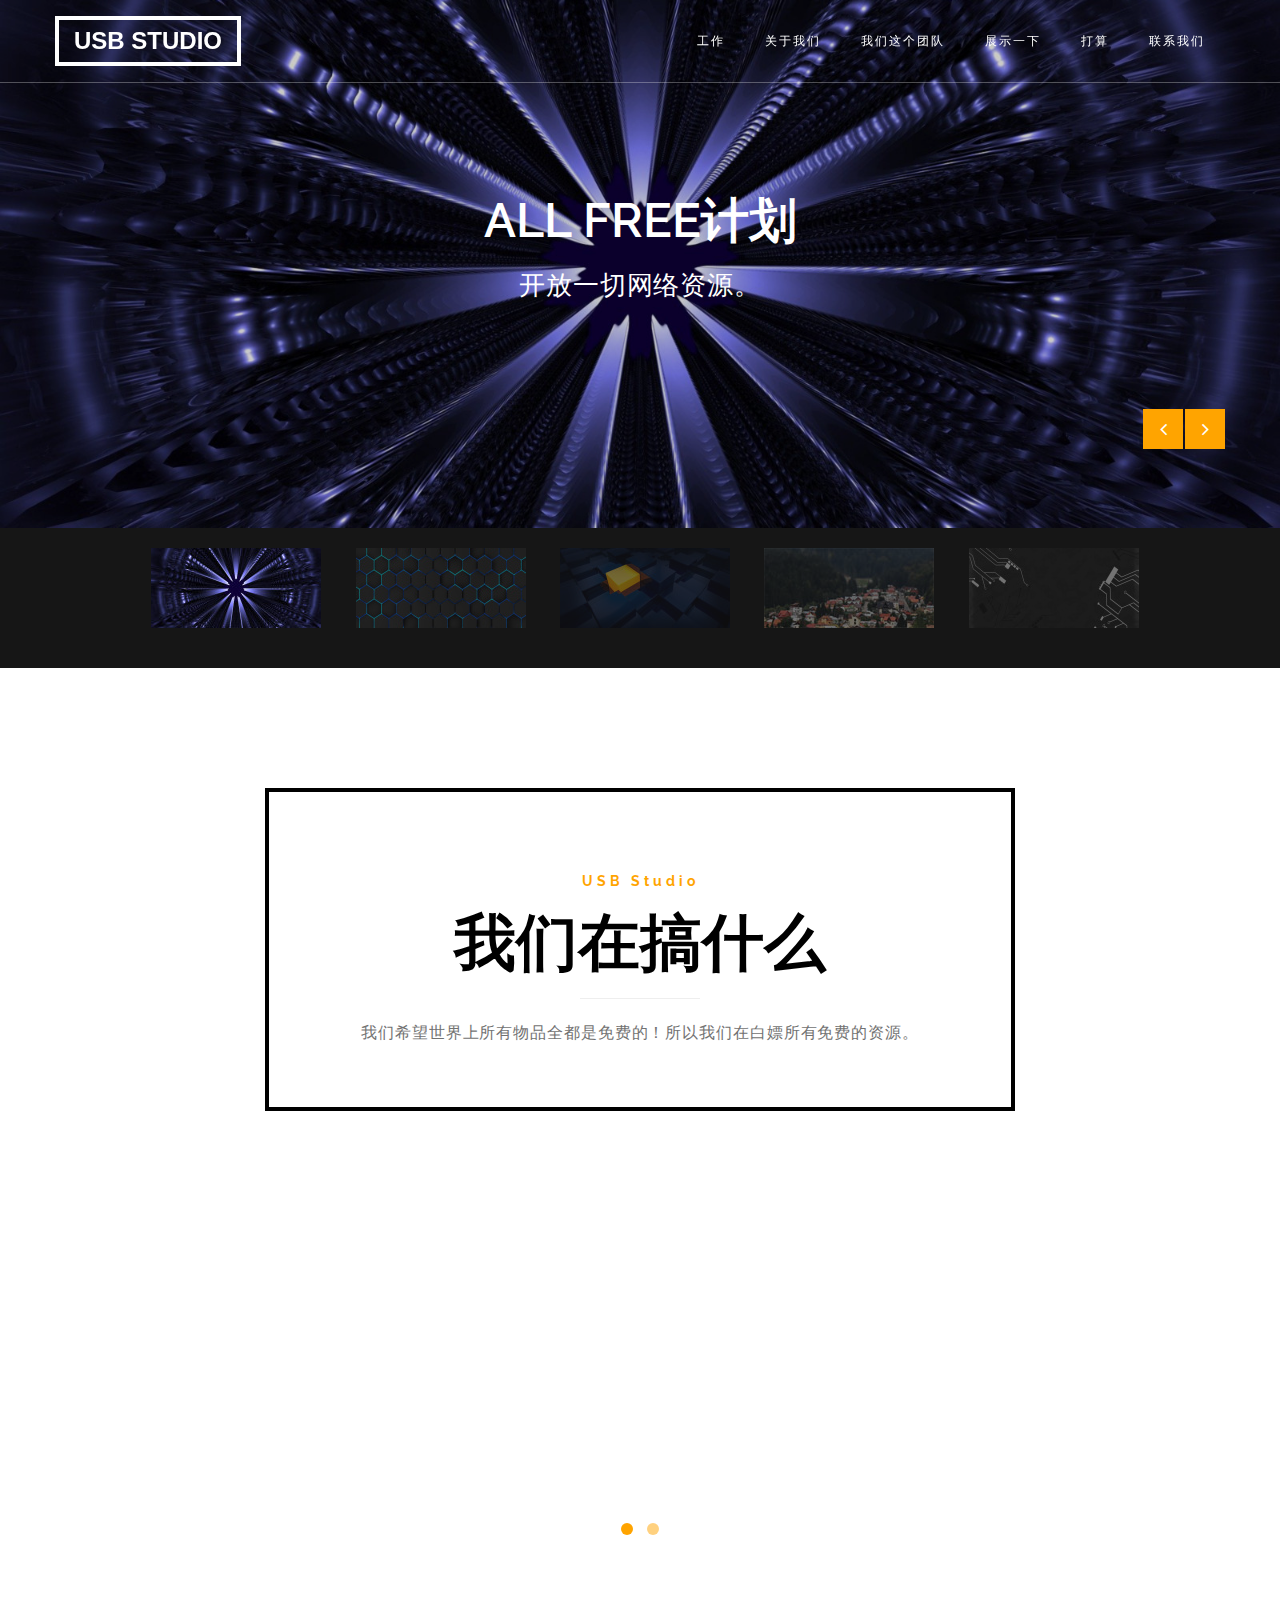
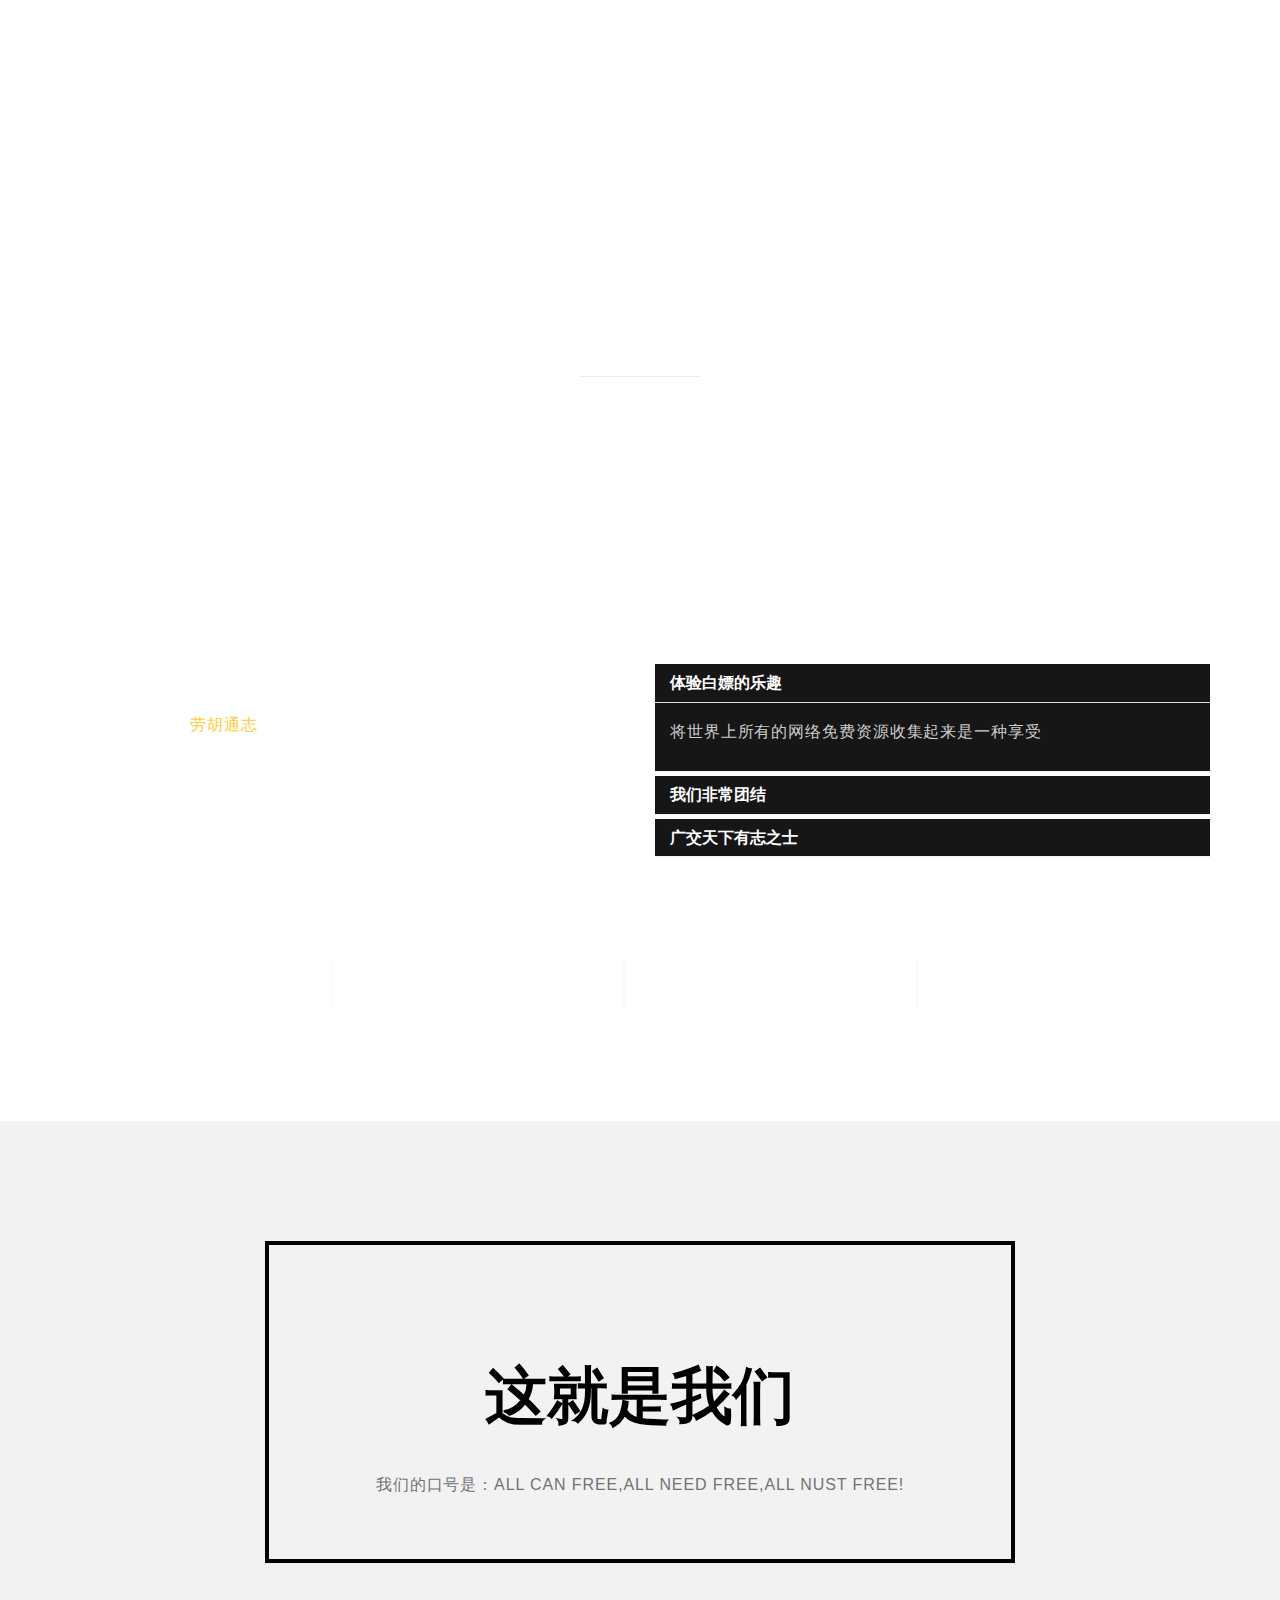
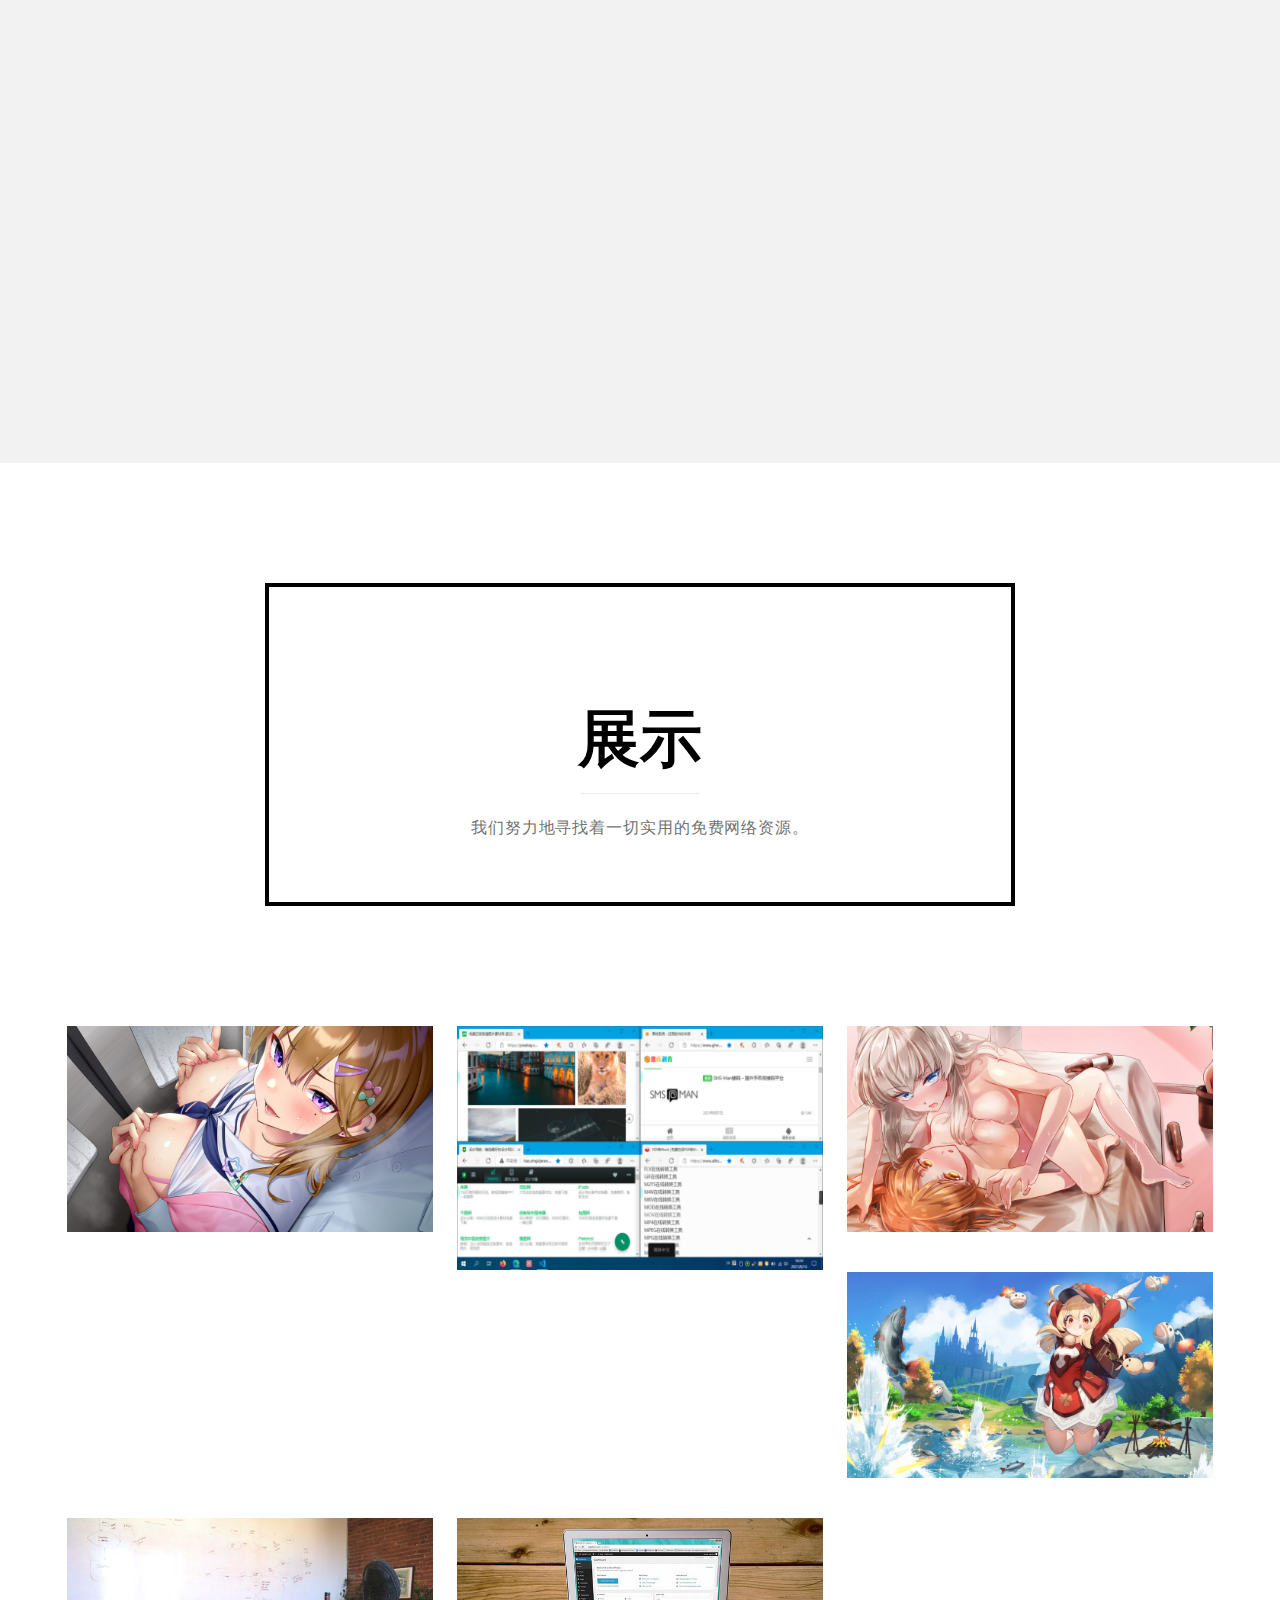
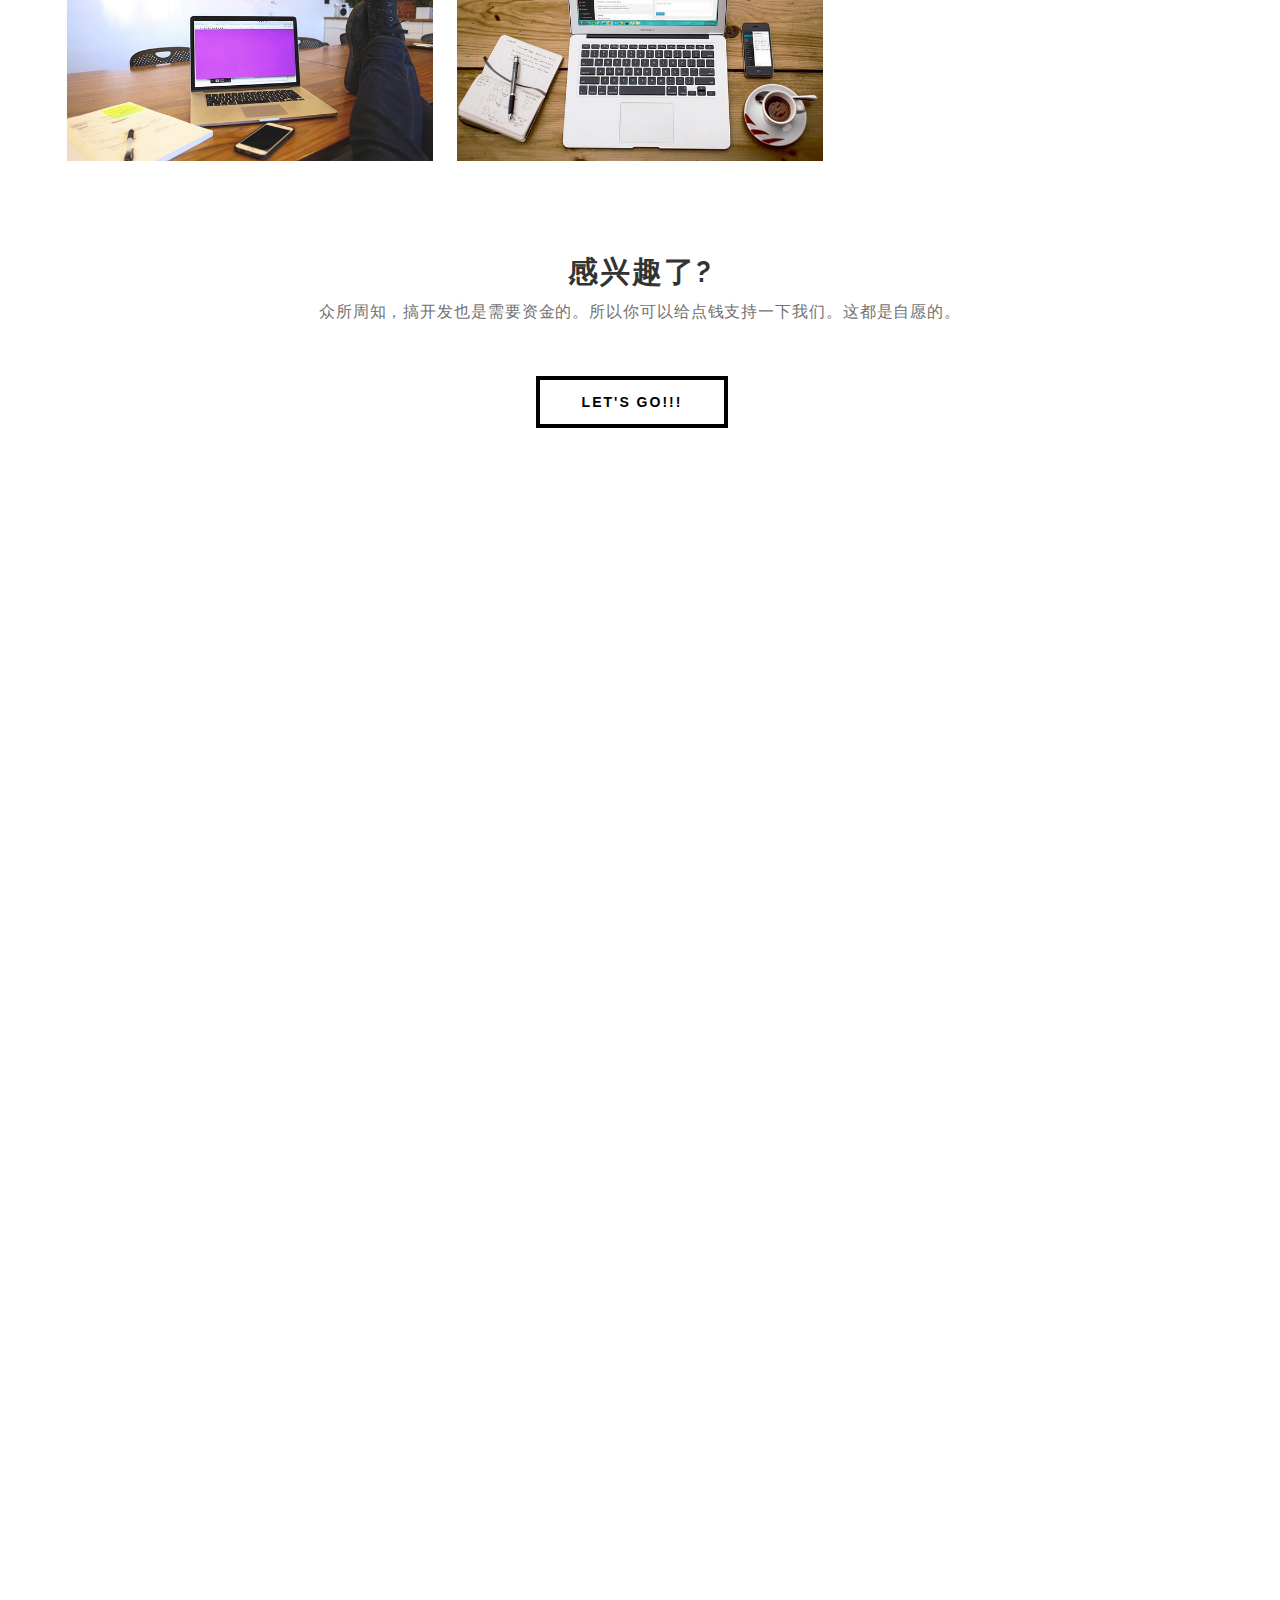
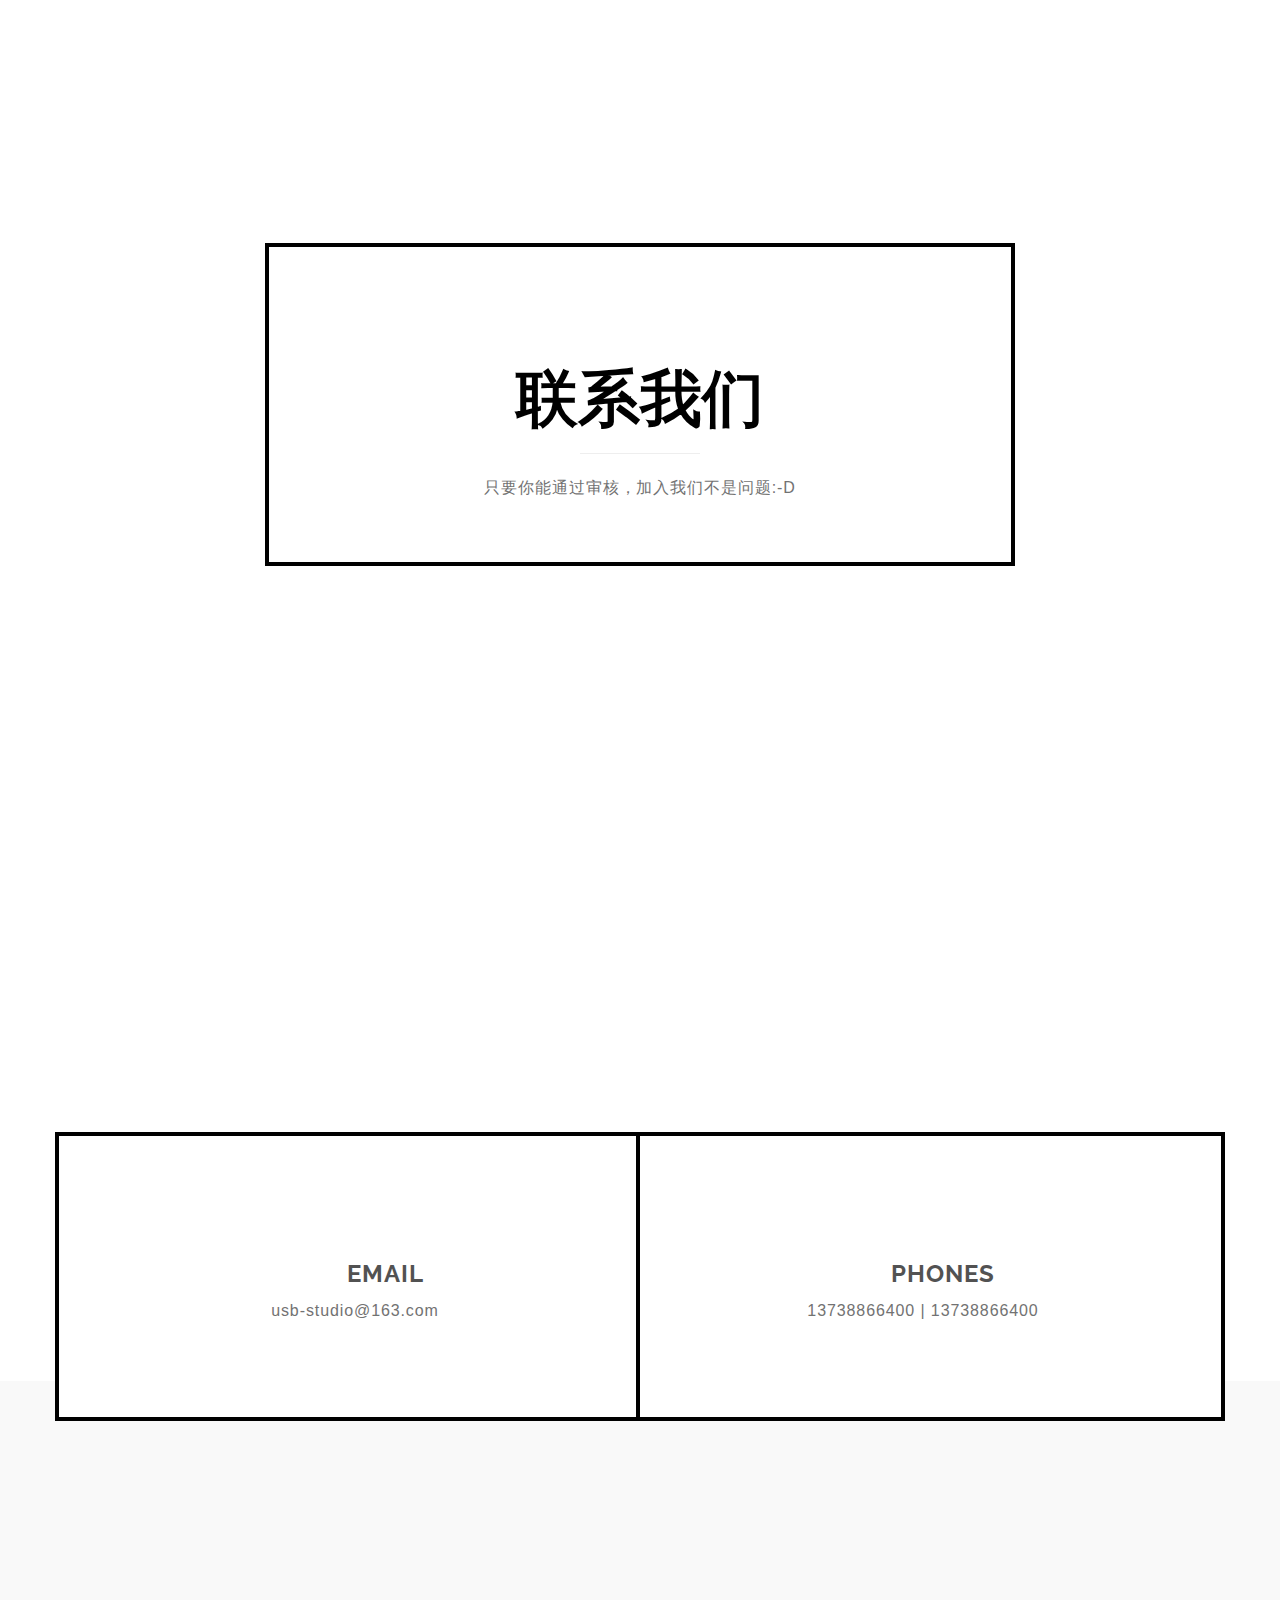
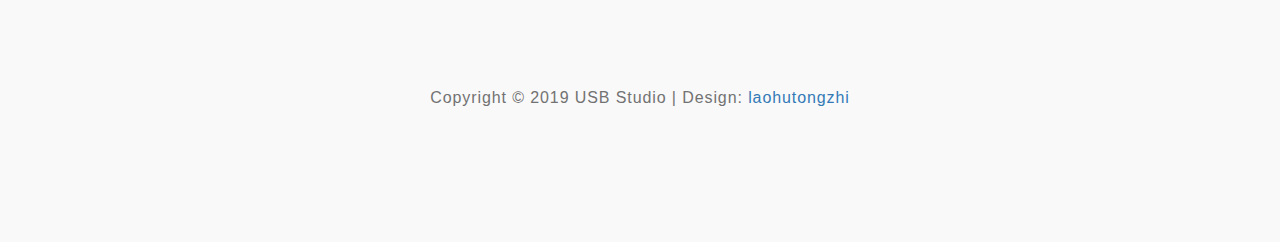
==== commit f46f208d: "Add files via upload" ====
--- a/index.html
+++ b/index.html
@@ -1,8 +1,8 @@
-<!DOCTYPE html>
+﻿<!DOCTYPE html>
 <html lang="zh">
 <head>
-
-	<meta charset="utf-8">
+	<meta charset="UTF-8">
+	<link rel="shortcut icon" href="favicon.ico" type="image/x-icon">
     <meta http-equiv="X-UA-Compatible" content="IE=Edge">
 	<title>USB 工作室</title>
 	<meta name="keywords" content="">
@@ -12,7 +12,7 @@
 
 USB 2019 USB
 
-http://laohutongzhi.github.io
+http://usb-studio.cf
 -->
 	<!-- Bootstrap CSS
    ================================================== -->
@@ -106,7 +106,7 @@
                         <div class="col-md-12">
                             <div class="slider-caption">
                                 <h2>ALL FREE计划</h2>
-                                <p class="color-white">免费获取一切网络资源。</p>
+                                <p class="color-white">开放一切网络资源。</p>
                             </div>
                         </div>
                     </div>
@@ -117,7 +117,7 @@
                 <div class="container caption-wrapper">
                     <div class="slider-caption">
                         <h2>良心软件</h2>
-                        <p class="color-white">iOS\Android\windows多平台推荐。</p>
+                        <p class="color-white">iOS\Android\windows多平台“FREE”。</p>
                     </div>
                 </div>
             </li>
@@ -127,8 +127,8 @@
                     <div class="row">
                         <div class="col-md-12">
                             <div class="slider-caption">
-                                <h2>Mobile Ready</h2>
-                                <p class="color-white">You may modify any content section as you wish.</p>
+                                <h2>良心网站</h2>
+                                <p class="color-white">不是一般的良心。</p>
                             </div>
                         </div>
                     </div>
@@ -211,16 +211,16 @@
 
 				<div class="item col-md-4 col-sm-6 wow fadeInUp" data-wow-delay="0.6s">
 					<i class="icon-tablet medium-icon"></i>
-						<h3>TRIP PLANNING</h3>
+						<h3>良心软件</h3>
 						<hr>
-						<p>Duis aute irure dolor in reprehenderit in voluptate velit esse cillum dolore eu fugiat nulla pariatur.</p>
+						<p>说了，Android/iOS双系统良心软件推荐</p>
 				</div>
 
 				<div class="item col-md-4 col-sm-6 wow fadeInUp" data-wow-delay="0.9s">
-					<i class="icon-bike medium-icon"></i>
-						<h3>WEB MARKETING</h3>
+					<i class="icon-desktop medium-icon"></i>
+						<h3>如果你有想要变免费的软件</h3>
 						<hr>
-						<p>Duis aute irure dolor in reprehenderit in voluptate velit esse cillum dolore eu fugiat nulla pariatur.</p>
+						<p>你可以通过邮件发送给我们，不过我们不一定会答复你:D</p>
 				</div>
 
 				<div class="item col-md-4 col-sm-6 wow fadeInUp" data-wow-delay="0.9s">
@@ -269,20 +269,20 @@
 			</div>
 
 			<div class="col-md-6 col-sm-12">
-				<h2 class="mobile-top">WHY CHOOSE US?</h2>
+				<h2 class="mobile-top">为什么选择我们？</h2>
 				<div class="panel-group" id="accordion" role="tablist" aria-multiselectable="true">
 
   					<div class="panel panel-default">
    						<div class="panel-heading" role="tab" id="headingOne">
       						<h4 class="panel-title">
         						<a role="button" data-toggle="collapse" data-parent="#accordion" href="#collapseOne" aria-expanded="true" aria-controls="collapseOne">
-          							Very Quick Response
+          							体验白嫖的乐趣
         						</a>
       						</h4>
     					</div>
    						<div id="collapseOne" class="panel-collapse collapse in" role="tabpanel" aria-labelledby="headingOne">
       						<div class="panel-body">
-        						<p>Phasellus odio lacus, posuere vel sodales a, facilisis vitae ligula. Pellentesque leo ligula, lobortis ut sapien blandit, convallis pulvinar nisi. Proin tempor congue nibh. Nam non maximus metus, nec tincidunt nulla.</p>
+        						<p>将世界上所有的网络免费资源收集起来是一种享受</p>
       						</div>
    						 </div>
  					 </div>
@@ -291,13 +291,13 @@
    						<div class="panel-heading" role="tab" id="headingTwo">
       						<h4 class="panel-title">
         						<a role="button" data-toggle="collapse" data-parent="#accordion" href="#collapseTwo" aria-expanded="true" aria-controls="collapseTwo">
-          							High Quality Team
+          							我们非常团结
         						</a>
       						</h4>
     					</div>
    						<div id="collapseTwo" class="panel-collapse collapse" role="tabpanel" aria-labelledby="headingTwo">
       						<div class="panel-body">
-        						<p>Nullam vehicula tincidunt ultrices. Curabitur id magna velit. Pellentesque habitant morbi tristique senectus et netus et malesuada fames ac turpis egestas. Ut pretium tortor ultrices ligula dictum placerat. Donec eget augue sapien. Curabitur vel orci magna. Sed id eros consequat nibh congue euismod.</p>
+        						<p>一切计划必须通过三分之二以上的成员的同意才能实行<span class="icon icon-attachment"></span></p>
       						</div>
    						 </div>
  					 </div>
@@ -306,13 +306,13 @@
    						<div class="panel-heading" role="tab" id="headingThree">
       						<h4 class="panel-title">
         						<a role="button" data-toggle="collapse" data-parent="#accordion" href="#collapseThree" aria-expanded="true" aria-controls="collapseThree">
-          							Special Awards
+          							广交天下有志之士
         						</a>
       						</h4>
     					</div>
    						<div id="collapseThree" class="panel-collapse collapse" role="tabpanel" aria-labelledby="headingThree">
       						<div class="panel-body">
-        						<p>Morbi pellentesque nisl at sapien congue facilisis. Proin consequat pharetra hendrerit. Aliquam vulputate, ligula ut pellentesque molestie, dolor nisi semper augue, sit amet porta risus sem non sapien. Cras vel pulvinar sapien, in consequat purus. Aliquam at varius augue.</p>
+        						<p>不管身世如何，我们都能接受<a href="images/creator.png" data-lightbox-gallery="portfolio-gallery"><span class="icon icon-attachment"></span></a></p>
       						</div>
    						 </div>
  					 </div>
@@ -322,29 +322,29 @@
 
 			<div class="col-md-3 col-sm-3 col-xs-6">
 				<div class="about-fact border-right">
-					<span>32</span>
-					<h4>TOURS</h4>
+					<span>1</span>
+					<h4>成员</h4>
 				</div>
 			</div>
 
 			<div class="col-md-3 col-sm-3 col-xs-6">
 				<div class="about-fact border-right">
-					<span>16</span>
-					<h4>AWARDS</h4>
+					<span>1</span>
+					<h4>良心</h4>
 				</div>
 			</div>
 
 			<div class="col-md-3 col-sm-3 col-xs-6">
 				<div class="about-fact border-right">
-					<span>128</span>
-					<h4>TRIPS</h4>
+					<span>1</span>
+					<h4>计划</h4>
 				</div>
 			</div>
 
 			<div class="col-md-3 col-sm-3 col-xs-6">
 				<div class="about-fact">
-					<span>24</span>
-					<h4>PLANS</h4>
+					<span>N</span>
+					<h4>免费</h4>
 				</div>
 			</div>
 
@@ -363,8 +363,8 @@
 			================================================== -->
 			<div class="col-md-offset-2 col-md-8 col-sm-offset-2 col-sm-8">
 				<div class="section-title">
-					<h5 class="wow bounceIn">我们准备好了</h5>
-					<h1 class="heading">我们这个团队</h1>
+					<h5 class="wow bounceIn">我们开始干了</h5>
+					<h1 class="heading">这就是我们</h1>
 					<hr>
 					<p>我们的口号是：ALL CAN FREE,ALL NEED FREE,ALL NUST FREE!</p>
 				</div>
@@ -372,7 +372,23 @@
 
 			<div class="col-md-4 col-sm-6 wow fadeInUp" data-wow-delay="0.9s">
 				<div class="team-wrapper">
-					<img src="images/team1.jpg" class="img-responsive" alt="team img">
+					<img src="images/team-1.jpg" class="img-responsive" alt="team img">
+						<div class="team-des">
+							<h4>暂时没人</h4>
+							<h3>工作室成员</h3>
+							<ul class="social-icon">
+								<li><a href="#" class="fa fa-facebook wow fadeIn" data-wow-delay="0.3s"></a></li>
+								<li><a href="#" class="fa fa-twitter wow fadeIn" data-wow-delay="0.6s"></a></li>
+								<li><a href="#" class="fa fa-dribbble wow fadeIn" data-wow-delay="0.6s"></a></li>
+								<li><a href="#" class="fa fa-behance wow fadeIn" data-wow-delay="0.6"></a></li>
+							</ul>
+						</div>
+				</div>
+			</div>
+
+			<div class="col-md-4 col-sm-6 wow fadeInUp" data-wow-delay="1.3s">
+				<div class="team-wrapper">
+					<img src="images/team-2.png" class="img-responsive" alt="team img">
 						<div class="team-des">
 							<h4>劳胡通志</h4>
 							<h3>工作室创建者</h3>
@@ -386,28 +402,12 @@
 				</div>
 			</div>
 
-			<div class="col-md-4 col-sm-6 wow fadeInUp" data-wow-delay="1.3s">
-				<div class="team-wrapper">
-					<img src="images/team-2.jpg" class="img-responsive" alt="team img">
-						<div class="team-des">
-							<h4>Kitty Sandar</h4>
-							<h3>Trip Manager</h3>
-							<ul class="social-icon">
-								<li><a href="#" class="fa fa-facebook wow fadeIn" data-wow-delay="0.3s"></a></li>
-								<li><a href="#" class="fa fa-twitter wow fadeIn" data-wow-delay="0.6s"></a></li>
-								<li><a href="#" class="fa fa-dribbble wow fadeIn" data-wow-delay="0.6s"></a></li>
-								<li><a href="#" class="fa fa-behance wow fadeIn" data-wow-delay="0.6"></a></li>
-							</ul>
-						</div>
-				</div>
-			</div>
-
 			<div class="col-md-4 col-sm-6 wow fadeInUp" data-wow-delay="1.6s">
 				<div class="team-wrapper">
 					<img src="images/team-3.jpg" class="img-responsive" alt="team img">
 						<div class="team-des">
-							<h4>Johnny Lynn</h4>
-							<h3>Location Explorer</h3>
+							<h4>暂时没人</h4>
+							<h3>工作室成员</h3>
 							<ul class="social-icon">
 								<li><a href="#" class="fa fa-facebook wow fadeIn" data-wow-delay="0.3s"></a></li>
 								<li><a href="#" class="fa fa-twitter wow fadeIn" data-wow-delay="0.6s"></a></li>
@@ -679,7 +679,7 @@
 		<div class="row">
 			<div class="col-md-12 col-sm-12">
 
-				<h2 class="wow bounceIn"><a rel="nofollow" href="https://laohutongzhi.github.io" target="_parent">USB STUDIO</a></h2>
+				<h2 class="wow bounceIn"><a rel="nofollow" href="https://usb-studio.cf" target="_parent">USB STUDIO</a></h2>
 				<ul class="social-icon">
 					<li><a href="#" class="fa fa-facebook wow fadeIn" data-wow-delay="0.3s"></a></li>
 					<li><a href="#" class="fa fa-twitter wow fadeIn" data-wow-delay="0.6s"></a></li>
@@ -690,7 +690,7 @@
 				</ul>
 				<p>Copyright &copy; 2019 USB Studio 
                 
-                | Design: <a rel="nofollow" href="https://github.com/laohutongzhi" target="_parent">laohutongzhi</a></p>
+                | Design: <a rel="nofollow" href="https://laohu.typetype.me" target="_parent">laohutongzhi</a></p>
 
 			</div>
 		</div>
